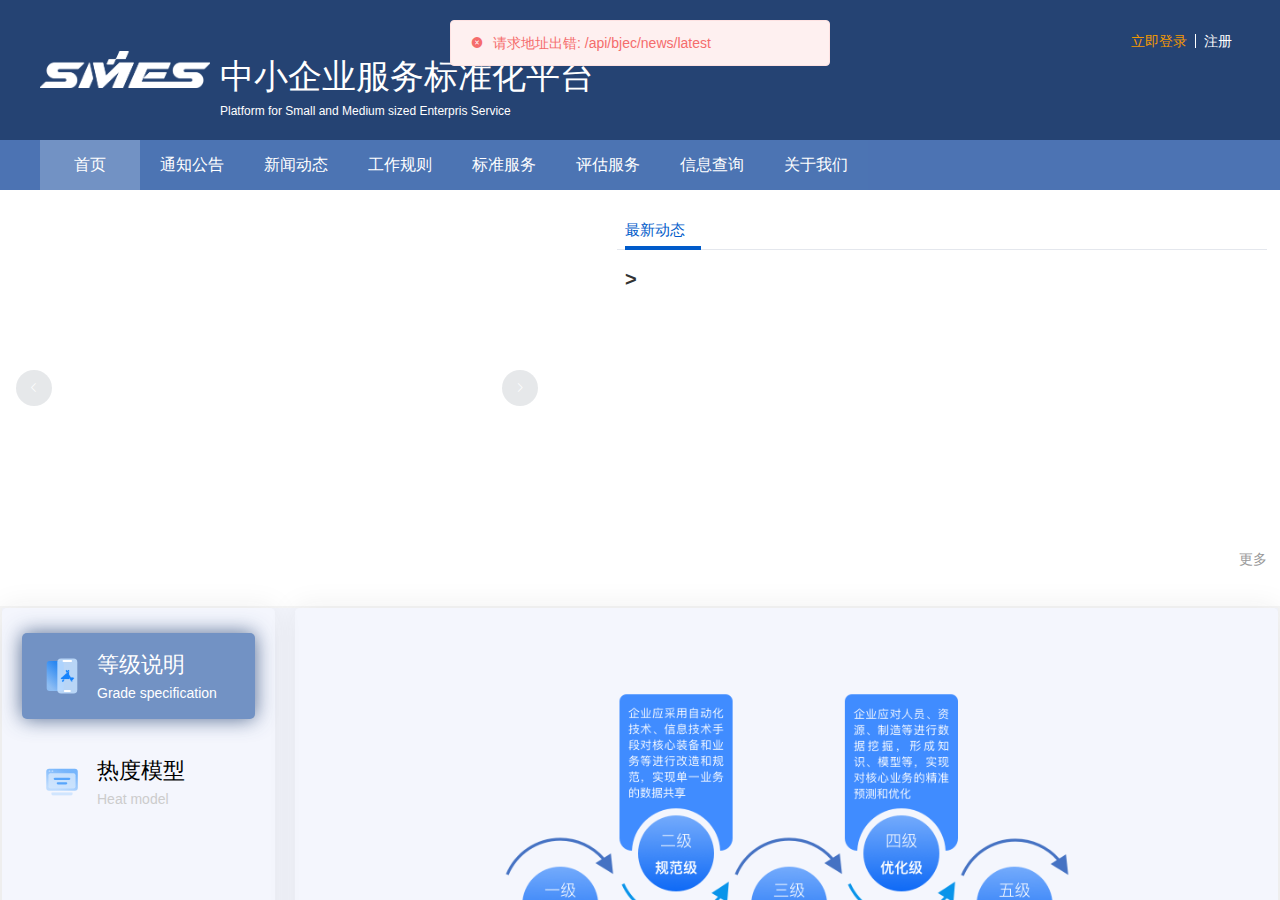
==== index.html @ 75a9cfdc "smes:静态页面 init" ====
<!doctype html><html lang=""><head><meta charset="utf-8"><meta http-equiv="X-UA-Compatible" content="IE=edge"><meta name="viewport" content="width=device-width,initial-scale=1,shrink-to-fit=no,minimum-scale=1,maximum-scale=1,user-scalable=no"><link rel="icon" href="SMES-logo.jpeg"><title>smes</title><script defer="defer" src="js/chunk-vendors.f074e88b.js"></script><script defer="defer" src="js/app.469e89da.js"></script><link href="css/app.1a4740ae.css" rel="stylesheet"></head><body><noscript><strong>We're sorry but smes doesn't work properly without JavaScript enabled. Please enable it to continue.</strong></noscript><div id="app"></div></body></html>
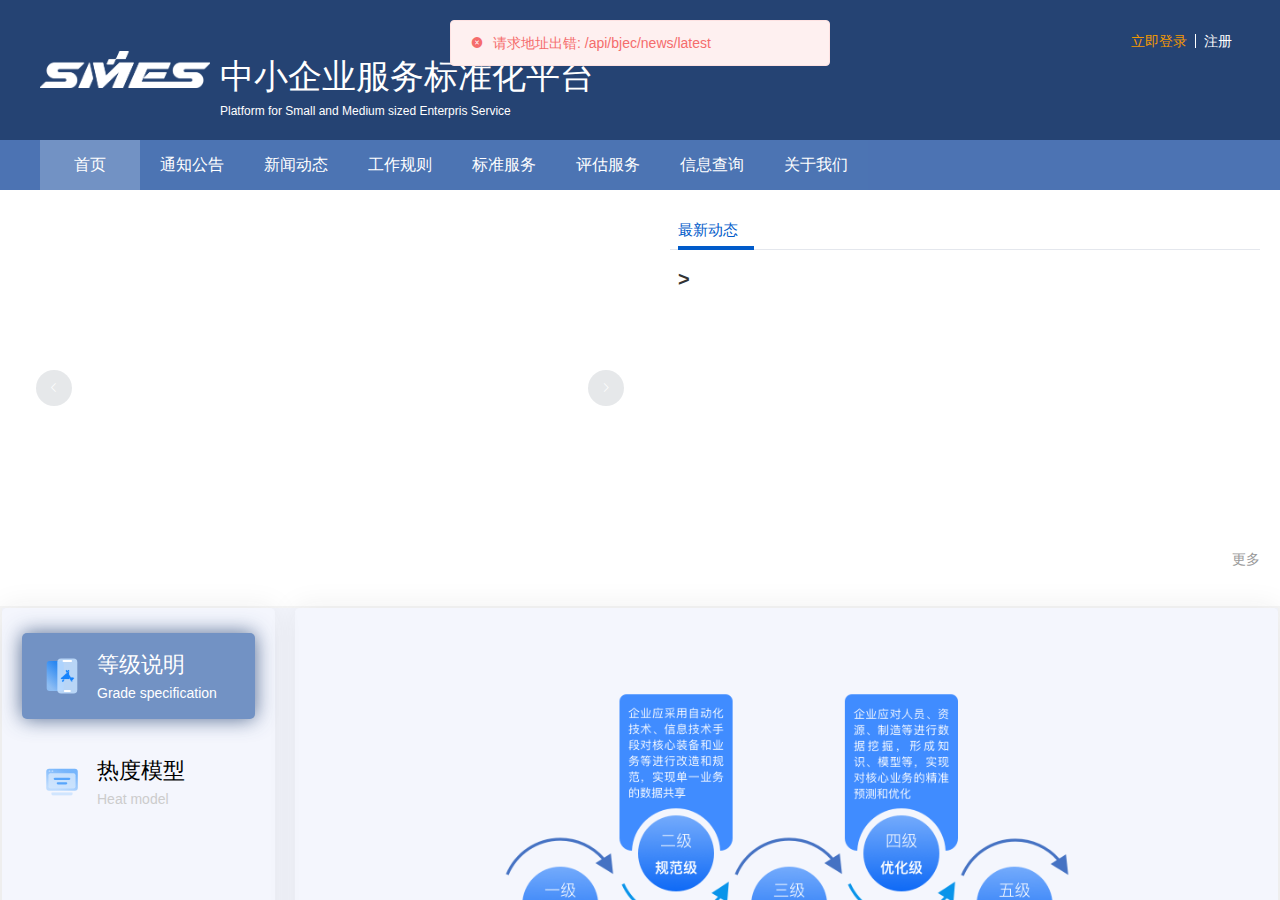
==== commit f3095b03: "smes:登录页嵌入处理" ====
--- a/index.html
+++ b/index.html
@@ -1 +1 @@
-<!doctype html><html lang=""><head><meta charset="utf-8"><meta http-equiv="X-UA-Compatible" content="IE=edge"><meta name="viewport" content="width=device-width,initial-scale=1,shrink-to-fit=no,minimum-scale=1,maximum-scale=1,user-scalable=no"><link rel="icon" href="SMES-logo.jpeg"><title>smes</title><script defer="defer" src="js/chunk-vendors.f074e88b.js"></script><script defer="defer" src="js/app.469e89da.js"></script><link href="css/app.1a4740ae.css" rel="stylesheet"></head><body><noscript><strong>We're sorry but smes doesn't work properly without JavaScript enabled. Please enable it to continue.</strong></noscript><div id="app"></div></body></html>+<!doctype html><html lang=""><head><meta charset="utf-8"><meta http-equiv="X-UA-Compatible" content="IE=edge"><meta name="viewport" content="width=device-width,initial-scale=1,shrink-to-fit=no,minimum-scale=1,maximum-scale=1,user-scalable=no"><link rel="icon" href="SMES-logo.jpeg"><title>smes</title><script defer="defer" src="js/chunk-vendors.f074e88b.js"></script><script defer="defer" src="js/app.1e8dda72.js"></script><link href="css/app.ecc857a7.css" rel="stylesheet"></head><body><noscript><strong>We're sorry but smes doesn't work properly without JavaScript enabled. Please enable it to continue.</strong></noscript><div id="app"></div></body></html>--- a/css/app.ecc857a7.css
+++ b/css/app.ecc857a7.css
@@ -0,0 +1,2 @@
+#app[data-v-963bb04a]{width:100%;height:100%;overflow-y:scroll;background-color:#fff}.index-module__globalFooter--1sWKo[data-v-75fd21dc]{background:#232323 url([data-uri]) repeat;height:142px;padding:0;color:hsla(0,0%,100%,.8);position:relative;z-index:10;margin-top:-142px;overflow:hidden}.index-module__globalFooter--1sWKo .index-module__logo--2Ciqa[data-v-75fd21dc]{text-align:center;padding:20px 0 10px;border-bottom:1px solid hsla(0,0%,100%,.2)}.index-module__globalFooter--1sWKo .index-module__logo--2Ciqa img[data-v-75fd21dc]{width:120px}.index-module__globalFooter--1sWKo .index-module__footerInner--2Llle[data-v-75fd21dc]{width:1200px;margin:0 auto;text-align:center;padding-top:6px}.index-module__globalFooter--1sWKo .index-module__footerInner--2Llle .index-module__item--Ph1XR[data-v-75fd21dc]{display:inline-block;vertical-align:middle;margin:0 10px;padding:10px 0}.index-module__globalFooter--1sWKo .index-module__footerInner--2Llle .index-module__mail--1_4Xx[data-v-75fd21dc]{margin-left:5px}.index-module__globalFooter--1sWKo .index-module__footerInner--2Llle .index-module__beian--28GYL[data-v-75fd21dc]{padding-left:24px;background:url(../img/gongan.ef881569.png) no-repeat 0 50%}.index-module__globalFooter--1sWKo .index-module__footerInner--2Llle .index-module__qr--2YQIX[data-v-75fd21dc]{width:36px}.index-module__globalFooter--1sWKo .index-module__footerInner--2Llle .index-module__qr--2YQIX img[data-v-75fd21dc]{width:100%}.index-module__globalFooter--1sWKo a[data-v-75fd21dc]{color:hsla(0,0%,100%,.8)}.index-module__globalFooter--1sWKo .index-module__link--_tQNr[data-v-75fd21dc]{margin:0 5px 0 0}.index-module__globalFooter--1sWKo .index-module__link--_tQNr[data-v-75fd21dc]:hover{color:#fff}.index-module__qrimg--2BJ2U[data-v-75fd21dc]{width:99px;height:99px}.index-module__wbImg--I1auC[data-v-75fd21dc],.index-module__wxImg--3jM3h[data-v-75fd21dc]{display:inline-block;vertical-align:middle;width:32px;height:32px;border-radius:50%;cursor:pointer;text-align:center;position:relative;transition:all .3s;margin:0 10px}.index-module__wbImg--I1auC img[data-v-75fd21dc],.index-module__wxImg--3jM3h img[data-v-75fd21dc]{position:absolute;left:50%;top:50%;transform:translate(-50%,-50%);width:24px}.index-module__wxImg--3jM3h[data-v-75fd21dc]{background-color:#1db15d}.index-module__wxImg--3jM3h[data-v-75fd21dc]:hover{background-color:#07873a}.index-module__wbImg--I1auC[data-v-75fd21dc]{background-color:#d74837}.index-module__wbImg--I1auC[data-v-75fd21dc]:hover{background-color:#ad221b}@keyframes index-module__rotate--3YPIs-006c66bf{0%{-webkit-transform:rotate(1turn) scaleX(1)}to{-webkit-transform:rotate(0deg) scaleX(1.1)}}@keyframes index-module__rotate-2--198-B-006c66bf{0%{-webkit-transform:rotate(1turn) scaleX(.9)}to{-webkit-transform:rotate(90deg) scaleX(1.1)}}@keyframes index-module__arrowTop--121g8-006c66bf{0%{transform:rotate(0deg);opacity:1}to{transform:rotate(0deg) translateY(-1rem);opacity:1}}@keyframes index-module__arrowBottom--1f3a6-006c66bf{0%{transform:rotate(180deg);opacity:1}to{transform:rotate(180deg) translateY(-1rem);opacity:1}}@keyframes index-module__arrowRight--3i6fF-006c66bf{0%{transform:rotate(90deg);opacity:0}to{transform:rotate(90deg) translateY(-2rem);opacity:1}}@keyframes index-module__arrowLeft--3s2-R-006c66bf{0%{transform:rotate(-90deg);opacity:0}to{transform:rotate(-90deg) translateY(-2rem);opacity:1}}.index-module__globalHeader--37AJi[data-v-006c66bf]{background-color:#254373}.index-module__bottom--2MA5B[data-v-006c66bf]{position:absolute;bottom:20px;right:0;height:30px;line-height:30px;width:100%;text-align:right;color:#fff}.index-module__header--gJ4mP[data-v-006c66bf]{box-sizing:border-box;background-color:#254373;background-repeat:no-repeat;background-position:100%;height:140px;width:1200px;margin:auto;position:relative;zoom:1}.index-module__header--gJ4mP[data-v-006c66bf]:after,.index-module__header--gJ4mP[data-v-006c66bf]:before{content:" ";display:table}.index-module__header--gJ4mP[data-v-006c66bf]:after{clear:both;visibility:hidden;font-size:0;height:0}.index-module__header--gJ4mP .index-module__logoArea--24hUW[data-v-006c66bf]{float:left;padding:51px 0 0 0}.index-module__header--gJ4mP .index-module__logoImg--3CVHF[data-v-006c66bf]{width:170px;float:left}.index-module__header--gJ4mP .index-module__logoImg--3CVHF img[data-v-006c66bf]{width:100%;margin-top:0}.index-module__header--gJ4mP .index-module__logoTxt--2oHuX[data-v-006c66bf]{float:left;margin-left:10px}.index-module__header--gJ4mP .index-module__en--oyxnk[data-v-006c66bf]{color:#fff}.index-module__header--gJ4mP .index-module__subPlatformWrapper--UaEmx[data-v-006c66bf]{margin-left:15px}.index-module__header--gJ4mP .index-module__subPlatformLogo--3R3WL[data-v-006c66bf]{font-size:16px;color:#f39800}.index-module__header--gJ4mP .index-module__subPlatformTxt--3Ayqr[data-v-006c66bf]{font-size:14px}.index-module__header--gJ4mP .index-module__cn--3HO_s[data-v-006c66bf]{color:#fff;font-size:34px}.index-module__right--kKtQ5[data-v-006c66bf]{float:right;margin-right:0}.index-module__userCenter--XkwPa[data-v-006c66bf]{float:left;margin:0}.index-module__userCenter--XkwPa .index-module__menus--2TRV7[data-v-006c66bf]{float:left;color:hsla(0,0%,100%,.9);margin-top:25px;font-size:14px}.index-module__userCenter--XkwPa .index-module__menus--2TRV7 .index-module__menuItem--1eWxp[data-v-006c66bf]{cursor:pointer;float:left;text-align:center;color:hsla(0,0%,100%,.9);margin:0 4px;line-height:30px}.index-module__userCenter--XkwPa .index-module__menus--2TRV7 .index-module__menuItem--1eWxp .index-module__icon--1zFA5[data-v-006c66bf]{color:#fff;font-size:16px;margin-top:5px;margin-right:2px}.index-module__userCenter--XkwPa .index-module__menus--2TRV7 .index-module__menuItem--1eWxp:last-child .index-module__icon--1zFA5[data-v-006c66bf],.index-module__userCenter--XkwPa .index-module__menus--2TRV7 .index-module__menuItem--1eWxp[data-v-006c66bf]:last-child{color:#f39800}.index-module__userCenter--XkwPa .index-module__menus--2TRV7 .index-module__name--abVEf[data-v-006c66bf]{line-height:30px;float:left;margin-right:10px;font-size:14px}.index-module__links--1qaAk[data-v-006c66bf]{float:left;margin:34px 0 0 10px}.index-module__links--1qaAk .index-module__login--1gGWs[data-v-006c66bf],.index-module__links--1qaAk .index-module__register--3PMpV[data-v-006c66bf]{color:#fff;float:left;text-align:center;line-height:30px;padding:0 8px;font-size:14px;transition:all .3s}.index-module__links--1qaAk .index-module__register--3PMpV[data-v-006c66bf]{color:#fff;font-size:14px;line-height:14px;border-left:1px solid #fff}.portal-19Kc0a[data-v-006c66bf]{color:#fff;font-size:14px;line-height:14px}.index-module__links--1qaAk .index-module__login--1gGWs[data-v-006c66bf]{color:#f39800;font-size:14px;line-height:14px}.index-module__headerSearch--GJZ_Q[data-v-006c66bf]{width:220px;margin-top:36px;float:left}.index-module__headerSearch--GJZ_Q .ant-input[data-v-006c66bf]{background-color:#0d0d0d;border:1px solid transparent;border-radius:12px;color:hsla(0,0%,100%,.8);padding-left:10px;box-shadow:0 0 10px 1px hsla(0,0%,100%,.2)}.index-module__headerSearch--GJZ_Q .ant-input-affix-wrapper .ant-input-suffix[data-v-006c66bf]{color:#959595}.index-module__platformTrigger--ZakS9[data-v-006c66bf]{float:left;color:#fff;margin:34px 26px 0 0;border:1px solid #005bca;width:138px;text-align:center;line-height:30px;font-size:14px;cursor:pointer;position:relative}.index-module__platformTrigger--ZakS9 .index-module__bg--2103k[data-v-006c66bf]{transition:all 2s;position:absolute;left:0;top:0;width:100%;height:100%;background-image:linear-gradient(90deg,#005bca,#60008e);opacity:.57}.index-module__platformTrigger--ZakS9 .index-module__wrap--1v4Qb[data-v-006c66bf]{position:relative;text-align:left;padding:0 10px;height:30px}.index-module__platformTrigger--ZakS9 .index-module__wrap--1v4Qb .index-module__name--abVEf[data-v-006c66bf]{max-width:6em;white-space:nowrap;text-overflow:ellipsis;overflow:hidden}.index-module__platformTrigger--ZakS9 .index-module__wrap--1v4Qb .anticon[data-v-006c66bf]{position:absolute;right:10px;top:50%;transform:translateY(-50%);font-size:16px!important}.index-module__platformTrigger--ZakS9:hover .index-module__bg--2103k[data-v-006c66bf]{opacity:1}.index-module__dropdown--3BHAA[data-v-006c66bf]{width:370px;max-height:400px;overflow-y:auto;color:#fff;padding:16px;background-color:#dae8fa}.index-module__dropdown--3BHAA .ant-menu[data-v-006c66bf]{background-color:transparent;border-right:0 none;zoom:1;margin:0 -5px}.index-module__dropdown--3BHAA .ant-menu[data-v-006c66bf]:after,.index-module__dropdown--3BHAA .ant-menu[data-v-006c66bf]:before{content:" ";display:table}.index-module__dropdown--3BHAA .ant-menu[data-v-006c66bf]:after{clear:both;visibility:hidden;font-size:0;height:0}.index-module__dropdown--3BHAA .ant-menu .ant-menu-item[data-v-006c66bf]{float:left;padding:0 15px;margin:5px;cursor:pointer;background:#2b75d0;border-radius:12px;height:26px;line-height:26px;color:#fff}.index-module__dropdown--3BHAA .ant-menu .ant-menu-item-selected[data-v-006c66bf]{background-color:#f18820!important}.header-menu-popup .el-menu--popup{margin:0 auto;padding:0}.header-menu-popup .el-menu--popup .el-menu-item{background-color:rgba(37,67,115,.898)!important;height:50px!important;line-height:50px!important}.header-menu-popup .el-menu--popup .el-menu-item:hover{background-color:#7292c4!important}.portal-IxPLNy[data-v-e1f1f2c4]{width:1200px;margin:auto;display:flex;justify-content:space-between;align-items:center}.portal-IxPLNy .portal-PCEaCr[data-v-e1f1f2c4]{display:none}.portal-IxPLNy .portal-CZ1ouW[data-v-e1f1f2c4]{height:50px;background-color:transparent}.portal-IxPLNy .portal-CZ1ouW ul[data-v-e1f1f2c4]{border-bottom:0 solid transparent}.portal-IxPLNy .portal-CZ1ouW .portal-ZVBkUj[data-v-e1f1f2c4]{line-height:50px!important;height:50px!important;font-size:16px;border-bottom:0 solid transparent}.portal-IxPLNy .portal-CZ1ouW .portal-ZVBkUj.is-active[data-v-e1f1f2c4],.portal-IxPLNy .portal-CZ1ouW .portal-ZVBkUj[data-v-e1f1f2c4]:hover{background-color:#7292c4!important}.portal-IxPLNy .portal-CZ1ouW .portal-ZVBkUj.is-active[data-v-e1f1f2c4] .el-submenu__title{background-color:#7292c4!important;border-bottom:0 solid transparent}.portal-IxPLNy .portal-CZ1ouW .portal-ZVBkUj[data-v-e1f1f2c4] .el-submenu__title{line-height:50px!important;height:50px!important;font-size:16px;border-bottom:0 solid transparent}.portal-IxPLNy .portal-CZ1ouW .portal-ZVBkUj[data-v-e1f1f2c4] .el-submenu__title .el-submenu__icon-arrow{display:none}.portal-IxPLNy .portal-CZ1ouW .portal-ZVBkUj[data-v-e1f1f2c4] .el-submenu__title:hover{background-color:#7292c4!important}.portal-IxPLNy[data-v-e1f1f2c4] .portal-1fbvOK{width:180px;transition:width .5s}.portal-IxPLNy[data-v-e1f1f2c4] .portal-1fbvOK input{background-color:#dce4f1;border:0;border-radius:15px;padding:0 15px;height:30px;line-height:30px;font-size:12px;transition:width .5s;float:right;caret-color:#333;color:#333}.portal-IxPLNy[data-v-e1f1f2c4] .portal-1fbvOK input:focus{width:330px}.portal-IxPLNy[data-v-e1f1f2c4] .portal-1fbvOK .el-input__icon{color:#004190;line-height:30px}.is-sticky.portal-IxPLNy[data-v-e1f1f2c4]{position:fixed;left:0;top:0;width:100%;background-color:rgba(37,67,115,.9);justify-content:space-around}.is-sticky .portal-1fbvOK[data-v-e1f1f2c4]{display:none}.is-sticky .portal-PCEaCr[data-v-e1f1f2c4]{display:flex;flex-direction:row;align-items:center}.is-sticky .portal-PCEaCr img[data-v-e1f1f2c4]{height:25px}.is-sticky .portal-PCEaCr p[data-v-e1f1f2c4]{margin-left:18px;color:#fff;font-size:18px;white-space:nowrap}@keyframes rotate-55e76c7f{0%{-webkit-transform:rotate(1turn) scaleX(1)}to{-webkit-transform:rotate(0deg) scaleX(1.1)}}@keyframes rotate-2-55e76c7f{0%{-webkit-transform:rotate(1turn) scaleX(.9)}to{-webkit-transform:rotate(90deg) scaleX(1.1)}}@keyframes arrowTop-55e76c7f{0%{transform:rotate(0deg);opacity:1}to{transform:rotate(0deg) translateY(-1rem);opacity:1}}@keyframes arrowBottom-55e76c7f{0%{transform:rotate(180deg);opacity:1}to{transform:rotate(180deg) translateY(-1rem);opacity:1}}@keyframes arrowRight-55e76c7f{0%{transform:rotate(90deg);opacity:0}to{transform:rotate(90deg) translateY(-2rem);opacity:1}}@keyframes arrowLeft-55e76c7f{0%{transform:rotate(-90deg);opacity:0}to{transform:rotate(-90deg) translateY(-2rem);opacity:1}}.basic-page .basic-content[data-v-55e76c7f]{min-height:80vh;padding:0 0 142px}.basic-page .basic-content .portal-ecbswv[data-v-55e76c7f]{font-size:14px;color:#666;line-height:50px;max-width:1200px;min-width:1000px;margin:0 auto}.basic-header[data-v-55e76c7f]{background-color:#4c73b3;position:relative;z-index:999;width:100%;left:0;top:0;height:190px}.portal-KwGZbq[data-v-5d63be0b]{padding:20px;max-width:1400px;width:100%;margin:auto;display:flex;justify-content:space-between}.portal-KwGZbq .portal-cK0cDm .portal-Z1PvF7>img[data-v-5d63be0b]{max-width:100%}.portal-KwGZbq .portal-cK0cDm .portal-Z1PvF7 .portal-SwT5fP[data-v-5d63be0b]{position:absolute;bottom:0;line-height:59px;background-color:rgba(0,0,0,.6);width:100%;color:#fff;font-size:16px;padding:0 8px}.portal-KwGZbq .portal-cK0cDm .portal-Z1PvF7 .portal-SwT5fP span[data-v-5d63be0b]{width:290px;display:block;overflow:hidden;text-overflow:ellipsis;white-space:nowrap}.portal-KwGZbq .portal-cK0cDm .portal-Z1PvF7 .portal-rYJHRj[data-v-5d63be0b]{position:absolute;width:100%;height:100%;top:0;left:0;background:rgba(0,0,0,.4);display:flex;justify-content:center;align-items:center;font-size:60px;color:#e6e6e6}.portal-KwGZbq .portal-cK0cDm[data-v-5d63be0b] .el-carousel__indicators{bottom:14px;right:8px;text-align:right;transform:unset}.portal-KwGZbq .portal-cK0cDm[data-v-5d63be0b] .el-carousel__indicators .is-active button{border:1px solid transparent;background-color:#fff}.portal-KwGZbq .portal-cK0cDm[data-v-5d63be0b] .el-carousel__indicators button{width:6px;height:6px;border-radius:50%;border:1px solid #fff;background-color:transparent;padding:0}.portal-KwGZbq .portal-VZ1rQl[data-v-5d63be0b]{margin:0 auto;padding-left:30px;max-width:750px;width:100%}.portal-KwGZbq .portal-VZ1rQl[data-v-5d63be0b] .el-tabs__header .el-tabs__nav-wrap:after{height:1px}.portal-KwGZbq .portal-VZ1rQl[data-v-5d63be0b] .el-tabs__header .el-tabs__active-bar{background-color:#005bca;height:4px}.portal-KwGZbq .portal-VZ1rQl[data-v-5d63be0b] .el-tabs__header .el-tabs__item{font-size:15px;padding:0 8px}.portal-KwGZbq .portal-VZ1rQl[data-v-5d63be0b] .el-tabs__header .el-tabs__item.is-active{color:#005bca}.portal-KwGZbq .portal-VZ1rQl .portal-wGyIZ7[data-v-5d63be0b]{margin-bottom:5px;padding-left:8px}.portal-KwGZbq .portal-VZ1rQl .portal-wGyIZ7 h3[data-v-5d63be0b]{color:#333;font-size:20px;font-weight:700;white-space:nowrap;overflow:hidden;text-overflow:ellipsis;max-width:100%}.portal-KwGZbq .portal-VZ1rQl .portal-wGyIZ7 h3 a[data-v-5d63be0b]{color:#333;transition:all .3s}.portal-KwGZbq .portal-VZ1rQl .portal-wGyIZ7 h3 a[data-v-5d63be0b]:hover{text-decoration:none}.portal-KwGZbq .portal-VZ1rQl .portal-p32FO2[data-v-5d63be0b]{padding-left:8px}.portal-KwGZbq .portal-VZ1rQl .portal-p32FO2 li[data-v-5d63be0b]{line-height:46px;font-size:18px;transition:all .3s;position:relative}.portal-KwGZbq .portal-VZ1rQl .portal-p32FO2 li[data-v-5d63be0b]:hover{background-color:#c8d4e8}.portal-KwGZbq .portal-VZ1rQl .portal-p32FO2 li[data-v-5d63be0b]:before{content:"";position:absolute;left:10px;top:50%;width:4px;height:4px;background-color:#151b34;margin-top:-3px}.portal-KwGZbq .portal-VZ1rQl .portal-p32FO2 li a[data-v-5d63be0b]{display:flex;padding:0 10px 0 24px;color:#666;justify-content:space-between}.portal-KwGZbq .portal-VZ1rQl .portal-p32FO2 li a .portal-HZ8HSi[data-v-5d63be0b]{overflow:hidden;text-overflow:ellipsis;white-space:nowrap;color:#47494e;width:82%}.portal-KwGZbq .portal-VZ1rQl .portal-p32FO2 li a .portal-GQpNHn[data-v-5d63be0b]{font-size:12px;color:#999}.portal-KwGZbq .portal-1IlAMg[data-v-5d63be0b]{font-size:14px;color:#999;position:absolute;right:0;bottom:0;z-index:99;line-height:14px}.portal-KwGZbq .portal-1IlAMg a[data-v-5d63be0b]{color:#999;font-size:14px}.portal-KwGZbq .portal-1IlAMg a[data-v-5d63be0b]:hover{color:#999}[class*=" el-icon-"][data-v-3e02b83f],[class^=el-icon-][data-v-3e02b83f]{font-family:element-icons!important;speak:none;font-style:normal;font-weight:400;font-variant:normal;text-transform:none;line-height:1;vertical-align:baseline;display:inline-block;-webkit-font-smoothing:antialiased;-moz-osx-font-smoothing:grayscale}.el-icon-ice-cream-round[data-v-3e02b83f]:before{content:""}.el-icon-ice-cream-square[data-v-3e02b83f]:before{content:""}.el-icon-lollipop[data-v-3e02b83f]:before{content:""}.el-icon-potato-strips[data-v-3e02b83f]:before{content:""}.el-icon-milk-tea[data-v-3e02b83f]:before{content:""}.el-icon-ice-drink[data-v-3e02b83f]:before{content:""}.el-icon-ice-tea[data-v-3e02b83f]:before{content:""}.el-icon-coffee[data-v-3e02b83f]:before{content:""}.el-icon-orange[data-v-3e02b83f]:before{content:""}.el-icon-pear[data-v-3e02b83f]:before{content:""}.el-icon-apple[data-v-3e02b83f]:before{content:""}.el-icon-cherry[data-v-3e02b83f]:before{content:""}.el-icon-watermelon[data-v-3e02b83f]:before{content:""}.el-icon-grape[data-v-3e02b83f]:before{content:""}.el-icon-refrigerator[data-v-3e02b83f]:before{content:""}.el-icon-goblet-square-full[data-v-3e02b83f]:before{content:""}.el-icon-goblet-square[data-v-3e02b83f]:before{content:""}.el-icon-goblet-full[data-v-3e02b83f]:before{content:""}.el-icon-goblet[data-v-3e02b83f]:before{content:""}.el-icon-cold-drink[data-v-3e02b83f]:before{content:""}.el-icon-coffee-cup[data-v-3e02b83f]:before{content:""}.el-icon-water-cup[data-v-3e02b83f]:before{content:""}.el-icon-hot-water[data-v-3e02b83f]:before{content:""}.el-icon-ice-cream[data-v-3e02b83f]:before{content:""}.el-icon-dessert[data-v-3e02b83f]:before{content:""}.el-icon-sugar[data-v-3e02b83f]:before{content:""}.el-icon-tableware[data-v-3e02b83f]:before{content:""}.el-icon-burger[data-v-3e02b83f]:before{content:""}.el-icon-knife-fork[data-v-3e02b83f]:before{content:""}.el-icon-fork-spoon[data-v-3e02b83f]:before{content:""}.el-icon-chicken[data-v-3e02b83f]:before{content:""}.el-icon-food[data-v-3e02b83f]:before{content:""}.el-icon-dish-1[data-v-3e02b83f]:before{content:""}.el-icon-dish[data-v-3e02b83f]:before{content:""}.el-icon-moon-night[data-v-3e02b83f]:before{content:""}.el-icon-moon[data-v-3e02b83f]:before{content:""}.el-icon-cloudy-and-sunny[data-v-3e02b83f]:before{content:""}.el-icon-partly-cloudy[data-v-3e02b83f]:before{content:""}.el-icon-cloudy[data-v-3e02b83f]:before{content:""}.el-icon-sunny[data-v-3e02b83f]:before{content:""}.el-icon-sunset[data-v-3e02b83f]:before{content:""}.el-icon-sunrise-1[data-v-3e02b83f]:before{content:""}.el-icon-sunrise[data-v-3e02b83f]:before{content:""}.el-icon-heavy-rain[data-v-3e02b83f]:before{content:""}.el-icon-lightning[data-v-3e02b83f]:before{content:""}.el-icon-light-rain[data-v-3e02b83f]:before{content:""}.el-icon-wind-power[data-v-3e02b83f]:before{content:""}.el-icon-baseball[data-v-3e02b83f]:before{content:""}.el-icon-soccer[data-v-3e02b83f]:before{content:""}.el-icon-football[data-v-3e02b83f]:before{content:""}.el-icon-basketball[data-v-3e02b83f]:before{content:""}.el-icon-ship[data-v-3e02b83f]:before{content:""}.el-icon-truck[data-v-3e02b83f]:before{content:""}.el-icon-bicycle[data-v-3e02b83f]:before{content:""}.el-icon-mobile-phone[data-v-3e02b83f]:before{content:""}.el-icon-service[data-v-3e02b83f]:before{content:""}.el-icon-key[data-v-3e02b83f]:before{content:""}.el-icon-unlock[data-v-3e02b83f]:before{content:""}.el-icon-lock[data-v-3e02b83f]:before{content:""}.el-icon-watch[data-v-3e02b83f]:before{content:""}.el-icon-watch-1[data-v-3e02b83f]:before{content:""}.el-icon-timer[data-v-3e02b83f]:before{content:""}.el-icon-alarm-clock[data-v-3e02b83f]:before{content:""}.el-icon-map-location[data-v-3e02b83f]:before{content:""}.el-icon-delete-location[data-v-3e02b83f]:before{content:""}.el-icon-add-location[data-v-3e02b83f]:before{content:""}.el-icon-location-information[data-v-3e02b83f]:before{content:""}.el-icon-location-outline[data-v-3e02b83f]:before{content:""}.el-icon-location[data-v-3e02b83f]:before{content:""}.el-icon-place[data-v-3e02b83f]:before{content:""}.el-icon-discover[data-v-3e02b83f]:before{content:""}.el-icon-first-aid-kit[data-v-3e02b83f]:before{content:""}.el-icon-trophy-1[data-v-3e02b83f]:before{content:""}.el-icon-trophy[data-v-3e02b83f]:before{content:""}.el-icon-medal[data-v-3e02b83f]:before{content:""}.el-icon-medal-1[data-v-3e02b83f]:before{content:""}.el-icon-stopwatch[data-v-3e02b83f]:before{content:""}.el-icon-mic[data-v-3e02b83f]:before{content:""}.el-icon-copy-document[data-v-3e02b83f]:before{content:""}.el-icon-full-screen[data-v-3e02b83f]:before{content:""}.el-icon-switch-button[data-v-3e02b83f]:before{content:""}.el-icon-aim[data-v-3e02b83f]:before{content:""}.el-icon-crop[data-v-3e02b83f]:before{content:""}.el-icon-odometer[data-v-3e02b83f]:before{content:""}.el-icon-time[data-v-3e02b83f]:before{content:""}.el-icon-bangzhu[data-v-3e02b83f]:before{content:""}.el-icon-close-notification[data-v-3e02b83f]:before{content:""}.el-icon-microphone[data-v-3e02b83f]:before{content:""}.el-icon-turn-off-microphone[data-v-3e02b83f]:before{content:""}.el-icon-position[data-v-3e02b83f]:before{content:""}.el-icon-postcard[data-v-3e02b83f]:before{content:""}.el-icon-message[data-v-3e02b83f]:before{content:""}.el-icon-chat-line-square[data-v-3e02b83f]:before{content:""}.el-icon-chat-dot-square[data-v-3e02b83f]:before{content:""}.el-icon-chat-dot-round[data-v-3e02b83f]:before{content:""}.el-icon-chat-square[data-v-3e02b83f]:before{content:""}.el-icon-chat-line-round[data-v-3e02b83f]:before{content:""}.el-icon-chat-round[data-v-3e02b83f]:before{content:""}.el-icon-set-up[data-v-3e02b83f]:before{content:""}.el-icon-turn-off[data-v-3e02b83f]:before{content:""}.el-icon-open[data-v-3e02b83f]:before{content:""}.el-icon-connection[data-v-3e02b83f]:before{content:""}.el-icon-link[data-v-3e02b83f]:before{content:""}.el-icon-cpu[data-v-3e02b83f]:before{content:""}.el-icon-thumb[data-v-3e02b83f]:before{content:""}.el-icon-female[data-v-3e02b83f]:before{content:""}.el-icon-male[data-v-3e02b83f]:before{content:""}.el-icon-guide[data-v-3e02b83f]:before{content:""}.el-icon-news[data-v-3e02b83f]:before{content:""}.el-icon-price-tag[data-v-3e02b83f]:before{content:""}.el-icon-discount[data-v-3e02b83f]:before{content:""}.el-icon-wallet[data-v-3e02b83f]:before{content:""}.el-icon-coin[data-v-3e02b83f]:before{content:""}.el-icon-money[data-v-3e02b83f]:before{content:""}.el-icon-bank-card[data-v-3e02b83f]:before{content:""}.el-icon-box[data-v-3e02b83f]:before{content:""}.el-icon-present[data-v-3e02b83f]:before{content:""}.el-icon-sell[data-v-3e02b83f]:before{content:""}.el-icon-sold-out[data-v-3e02b83f]:before{content:""}.el-icon-shopping-bag-2[data-v-3e02b83f]:before{content:""}.el-icon-shopping-bag-1[data-v-3e02b83f]:before{content:""}.el-icon-shopping-cart-2[data-v-3e02b83f]:before{content:""}.el-icon-shopping-cart-1[data-v-3e02b83f]:before{content:""}.el-icon-shopping-cart-full[data-v-3e02b83f]:before{content:""}.el-icon-smoking[data-v-3e02b83f]:before{content:""}.el-icon-no-smoking[data-v-3e02b83f]:before{content:""}.el-icon-house[data-v-3e02b83f]:before{content:""}.el-icon-table-lamp[data-v-3e02b83f]:before{content:""}.el-icon-school[data-v-3e02b83f]:before{content:""}.el-icon-office-building[data-v-3e02b83f]:before{content:""}.el-icon-toilet-paper[data-v-3e02b83f]:before{content:""}.el-icon-notebook-2[data-v-3e02b83f]:before{content:""}.el-icon-notebook-1[data-v-3e02b83f]:before{content:""}.el-icon-files[data-v-3e02b83f]:before{content:""}.el-icon-collection[data-v-3e02b83f]:before{content:""}.el-icon-receiving[data-v-3e02b83f]:before{content:""}.el-icon-suitcase-1[data-v-3e02b83f]:before{content:""}.el-icon-suitcase[data-v-3e02b83f]:before{content:""}.el-icon-film[data-v-3e02b83f]:before{content:""}.el-icon-collection-tag[data-v-3e02b83f]:before{content:""}.el-icon-data-analysis[data-v-3e02b83f]:before{content:""}.el-icon-pie-chart[data-v-3e02b83f]:before{content:""}.el-icon-data-board[data-v-3e02b83f]:before{content:""}.el-icon-data-line[data-v-3e02b83f]:before{content:""}.el-icon-reading[data-v-3e02b83f]:before{content:""}.el-icon-magic-stick[data-v-3e02b83f]:before{content:""}.el-icon-coordinate[data-v-3e02b83f]:before{content:""}.el-icon-mouse[data-v-3e02b83f]:before{content:""}.el-icon-brush[data-v-3e02b83f]:before{content:""}.el-icon-headset[data-v-3e02b83f]:before{content:""}.el-icon-umbrella[data-v-3e02b83f]:before{content:""}.el-icon-scissors[data-v-3e02b83f]:before{content:""}.el-icon-mobile[data-v-3e02b83f]:before{content:""}.el-icon-attract[data-v-3e02b83f]:before{content:""}.el-icon-monitor[data-v-3e02b83f]:before{content:""}.el-icon-search[data-v-3e02b83f]:before{content:""}.el-icon-takeaway-box[data-v-3e02b83f]:before{content:""}.el-icon-paperclip[data-v-3e02b83f]:before{content:""}.el-icon-printer[data-v-3e02b83f]:before{content:""}.el-icon-document-add[data-v-3e02b83f]:before{content:""}.el-icon-document[data-v-3e02b83f]:before{content:""}.el-icon-document-checked[data-v-3e02b83f]:before{content:""}.el-icon-document-copy[data-v-3e02b83f]:before{content:""}.el-icon-document-delete[data-v-3e02b83f]:before{content:""}.el-icon-document-remove[data-v-3e02b83f]:before{content:""}.el-icon-tickets[data-v-3e02b83f]:before{content:""}.el-icon-folder-checked[data-v-3e02b83f]:before{content:""}.el-icon-folder-delete[data-v-3e02b83f]:before{content:""}.el-icon-folder-remove[data-v-3e02b83f]:before{content:""}.el-icon-folder-add[data-v-3e02b83f]:before{content:""}.el-icon-folder-opened[data-v-3e02b83f]:before{content:""}.el-icon-folder[data-v-3e02b83f]:before{content:""}.el-icon-edit-outline[data-v-3e02b83f]:before{content:""}.el-icon-edit[data-v-3e02b83f]:before{content:""}.el-icon-date[data-v-3e02b83f]:before{content:""}.el-icon-c-scale-to-original[data-v-3e02b83f]:before{content:""}.el-icon-view[data-v-3e02b83f]:before{content:""}.el-icon-loading[data-v-3e02b83f]:before{content:""}.el-icon-rank[data-v-3e02b83f]:before{content:""}.el-icon-sort-down[data-v-3e02b83f]:before{content:""}.el-icon-sort-up[data-v-3e02b83f]:before{content:""}.el-icon-sort[data-v-3e02b83f]:before{content:""}.el-icon-finished[data-v-3e02b83f]:before{content:""}.el-icon-refresh-left[data-v-3e02b83f]:before{content:""}.el-icon-refresh-right[data-v-3e02b83f]:before{content:""}.el-icon-refresh[data-v-3e02b83f]:before{content:""}.el-icon-video-play[data-v-3e02b83f]:before{content:""}.el-icon-video-pause[data-v-3e02b83f]:before{content:""}.el-icon-d-arrow-right[data-v-3e02b83f]:before{content:""}.el-icon-d-arrow-left[data-v-3e02b83f]:before{content:""}.el-icon-arrow-up[data-v-3e02b83f]:before{content:""}.el-icon-arrow-down[data-v-3e02b83f]:before{content:""}.el-icon-arrow-right[data-v-3e02b83f]:before{content:""}.el-icon-arrow-left[data-v-3e02b83f]:before{content:""}.el-icon-top-right[data-v-3e02b83f]:before{content:""}.el-icon-top-left[data-v-3e02b83f]:before{content:""}.el-icon-top[data-v-3e02b83f]:before{content:""}.el-icon-bottom[data-v-3e02b83f]:before{content:""}.el-icon-right[data-v-3e02b83f]:before{content:""}.el-icon-back[data-v-3e02b83f]:before{content:""}.el-icon-bottom-right[data-v-3e02b83f]:before{content:""}.el-icon-bottom-left[data-v-3e02b83f]:before{content:""}.el-icon-caret-top[data-v-3e02b83f]:before{content:""}.el-icon-caret-bottom[data-v-3e02b83f]:before{content:""}.el-icon-caret-right[data-v-3e02b83f]:before{content:""}.el-icon-caret-left[data-v-3e02b83f]:before{content:""}.el-icon-d-caret[data-v-3e02b83f]:before{content:""}.el-icon-share[data-v-3e02b83f]:before{content:""}.el-icon-menu[data-v-3e02b83f]:before{content:""}.el-icon-s-grid[data-v-3e02b83f]:before{content:""}.el-icon-s-check[data-v-3e02b83f]:before{content:""}.el-icon-s-data[data-v-3e02b83f]:before{content:""}.el-icon-s-opportunity[data-v-3e02b83f]:before{content:""}.el-icon-s-custom[data-v-3e02b83f]:before{content:""}.el-icon-s-claim[data-v-3e02b83f]:before{content:""}.el-icon-s-finance[data-v-3e02b83f]:before{content:""}.el-icon-s-comment[data-v-3e02b83f]:before{content:""}.el-icon-s-flag[data-v-3e02b83f]:before{content:""}.el-icon-s-marketing[data-v-3e02b83f]:before{content:""}.el-icon-s-shop[data-v-3e02b83f]:before{content:""}.el-icon-s-open[data-v-3e02b83f]:before{content:""}.el-icon-s-management[data-v-3e02b83f]:before{content:""}.el-icon-s-ticket[data-v-3e02b83f]:before{content:""}.el-icon-s-release[data-v-3e02b83f]:before{content:""}.el-icon-s-home[data-v-3e02b83f]:before{content:""}.el-icon-s-promotion[data-v-3e02b83f]:before{content:""}.el-icon-s-operation[data-v-3e02b83f]:before{content:""}.el-icon-s-unfold[data-v-3e02b83f]:before{content:""}.el-icon-s-fold[data-v-3e02b83f]:before{content:""}.el-icon-s-platform[data-v-3e02b83f]:before{content:""}.el-icon-s-order[data-v-3e02b83f]:before{content:""}.el-icon-s-cooperation[data-v-3e02b83f]:before{content:""}.el-icon-bell[data-v-3e02b83f]:before{content:""}.el-icon-message-solid[data-v-3e02b83f]:before{content:""}.el-icon-video-camera[data-v-3e02b83f]:before{content:""}.el-icon-video-camera-solid[data-v-3e02b83f]:before{content:""}.el-icon-camera[data-v-3e02b83f]:before{content:""}.el-icon-camera-solid[data-v-3e02b83f]:before{content:""}.el-icon-download[data-v-3e02b83f]:before{content:""}.el-icon-upload2[data-v-3e02b83f]:before{content:""}.el-icon-upload[data-v-3e02b83f]:before{content:""}.el-icon-picture-outline-round[data-v-3e02b83f]:before{content:""}.el-icon-picture-outline[data-v-3e02b83f]:before{content:""}.el-icon-picture[data-v-3e02b83f]:before{content:""}.el-icon-close[data-v-3e02b83f]:before{content:""}.el-icon-check[data-v-3e02b83f]:before{content:""}.el-icon-plus[data-v-3e02b83f]:before{content:""}.el-icon-minus[data-v-3e02b83f]:before{content:""}.el-icon-help[data-v-3e02b83f]:before{content:""}.el-icon-s-help[data-v-3e02b83f]:before{content:""}.el-icon-circle-close[data-v-3e02b83f]:before{content:""}.el-icon-circle-check[data-v-3e02b83f]:before{content:""}.el-icon-circle-plus-outline[data-v-3e02b83f]:before{content:""}.el-icon-remove-outline[data-v-3e02b83f]:before{content:""}.el-icon-zoom-out[data-v-3e02b83f]:before{content:""}.el-icon-zoom-in[data-v-3e02b83f]:before{content:""}.el-icon-error[data-v-3e02b83f]:before{content:""}.el-icon-success[data-v-3e02b83f]:before{content:""}.el-icon-circle-plus[data-v-3e02b83f]:before{content:""}.el-icon-remove[data-v-3e02b83f]:before{content:""}.el-icon-info[data-v-3e02b83f]:before{content:""}.el-icon-question[data-v-3e02b83f]:before{content:""}.el-icon-warning-outline[data-v-3e02b83f]:before{content:""}.el-icon-warning[data-v-3e02b83f]:before{content:""}.el-icon-goods[data-v-3e02b83f]:before{content:""}.el-icon-s-goods[data-v-3e02b83f]:before{content:""}.el-icon-star-off[data-v-3e02b83f]:before{content:""}.el-icon-star-on[data-v-3e02b83f]:before{content:""}.el-icon-more-outline[data-v-3e02b83f]:before{content:""}.el-icon-more[data-v-3e02b83f]:before{content:""}.el-icon-phone-outline[data-v-3e02b83f]:before{content:""}.el-icon-phone[data-v-3e02b83f]:before{content:""}.el-icon-user[data-v-3e02b83f]:before{content:""}.el-icon-user-solid[data-v-3e02b83f]:before{content:""}.el-icon-setting[data-v-3e02b83f]:before{content:""}.el-icon-s-tools[data-v-3e02b83f]:before{content:""}.el-icon-delete[data-v-3e02b83f]:before{content:""}.el-icon-delete-solid[data-v-3e02b83f]:before{content:""}.el-icon-eleme[data-v-3e02b83f]:before{content:""}.el-icon-platform-eleme[data-v-3e02b83f]:before{content:""}.el-icon-loading[data-v-3e02b83f]{animation:rotating-3e02b83f 2s linear infinite}.el-icon--right[data-v-3e02b83f]{margin-left:5px}.el-icon--left[data-v-3e02b83f]{margin-right:5px}@keyframes rotating-3e02b83f{0%{transform:rotate(0deg)}to{transform:rotate(1turn)}}.el-pagination[data-v-3e02b83f]{white-space:nowrap;padding:2px 5px;color:#303133;font-weight:700}.el-pagination[data-v-3e02b83f]:after,.el-pagination[data-v-3e02b83f]:before{display:table;content:""}.el-pagination[data-v-3e02b83f]:after{clear:both}.el-pagination button[data-v-3e02b83f],.el-pagination span[data-v-3e02b83f]:not([class*=suffix]){display:inline-block;font-size:13px;min-width:35.5px;height:28px;line-height:28px;vertical-align:top;box-sizing:border-box}.el-pagination .el-input__inner[data-v-3e02b83f]{text-align:center;-moz-appearance:textfield;line-height:normal}.el-pagination .el-input__suffix[data-v-3e02b83f]{right:0;transform:scale(.8)}.el-pagination .el-select .el-input[data-v-3e02b83f]{width:100px;margin:0 5px}.el-pagination .el-select .el-input .el-input__inner[data-v-3e02b83f]{padding-right:25px;border-radius:3px}.el-pagination button[data-v-3e02b83f]{border:none;padding:0 6px;background:transparent}.el-pagination button[data-v-3e02b83f]:focus{outline:none}.el-pagination button[data-v-3e02b83f]:hover{color:#005bca}.el-pagination button[data-v-3e02b83f]:disabled{color:#c0c4cc;background-color:#fff;cursor:not-allowed}.el-pagination .btn-next[data-v-3e02b83f],.el-pagination .btn-prev[data-v-3e02b83f]{background:50% no-repeat;background-size:16px;background-color:#fff;cursor:pointer;margin:0;color:#303133}.el-pagination .btn-next .el-icon[data-v-3e02b83f],.el-pagination .btn-prev .el-icon[data-v-3e02b83f]{display:block;font-size:12px;font-weight:700}.el-pagination .btn-prev[data-v-3e02b83f]{padding-right:12px}.el-pagination .btn-next[data-v-3e02b83f]{padding-left:12px}.el-pagination .el-pager li.disabled[data-v-3e02b83f]{color:#c0c4cc;cursor:not-allowed}.el-pagination--small .btn-next[data-v-3e02b83f],.el-pagination--small .btn-prev[data-v-3e02b83f],.el-pagination--small .el-pager li.btn-quicknext[data-v-3e02b83f],.el-pagination--small .el-pager li.btn-quickprev[data-v-3e02b83f],.el-pagination--small .el-pager li[data-v-3e02b83f],.el-pagination--small .el-pager li[data-v-3e02b83f]:last-child{border-color:transparent;font-size:12px;line-height:22px;height:22px;min-width:22px}.el-pagination--small .arrow.disabled[data-v-3e02b83f]{visibility:hidden}.el-pagination--small .more[data-v-3e02b83f]:before,.el-pagination--small li.more[data-v-3e02b83f]:before{line-height:24px}.el-pagination--small button[data-v-3e02b83f],.el-pagination--small span[data-v-3e02b83f]:not([class*=suffix]){height:22px;line-height:22px}.el-pagination--small .el-pagination__editor.el-input .el-input__inner[data-v-3e02b83f],.el-pagination--small .el-pagination__editor[data-v-3e02b83f]{height:22px}.el-pagination__sizes[data-v-3e02b83f]{margin:0 10px 0 0;font-weight:400;color:#606266}.el-pagination__sizes .el-input .el-input__inner[data-v-3e02b83f]{font-size:13px;padding-left:8px}.el-pagination__sizes .el-input .el-input__inner[data-v-3e02b83f]:hover{border-color:#005bca}.el-pagination__total[data-v-3e02b83f]{margin-right:10px;font-weight:400;color:#606266}.el-pagination__jump[data-v-3e02b83f]{margin-left:24px;font-weight:400;color:#606266}.el-pagination__jump .el-input__inner[data-v-3e02b83f]{padding:0 3px}.el-pagination__rightwrapper[data-v-3e02b83f]{float:right}.el-pagination__editor[data-v-3e02b83f]{line-height:18px;padding:0 2px;height:28px;text-align:center;margin:0 2px;box-sizing:border-box;border-radius:3px}.el-pagination__editor.el-input[data-v-3e02b83f]{width:50px}.el-pagination__editor.el-input .el-input__inner[data-v-3e02b83f]{height:28px}.el-pagination__editor .el-input__inner[data-v-3e02b83f]::-webkit-inner-spin-button,.el-pagination__editor .el-input__inner[data-v-3e02b83f]::-webkit-outer-spin-button{-webkit-appearance:none;margin:0}.el-pagination.is-background .btn-next[data-v-3e02b83f],.el-pagination.is-background .btn-prev[data-v-3e02b83f],.el-pagination.is-background .el-pager li[data-v-3e02b83f]{margin:0 5px;background-color:#f4f4f5;color:#606266;min-width:30px;border-radius:2px}.el-pagination.is-background .btn-next.disabled[data-v-3e02b83f],.el-pagination.is-background .btn-prev.disabled[data-v-3e02b83f],.el-pagination.is-background .el-pager li.disabled[data-v-3e02b83f]{color:#c0c4cc}.el-pagination.is-background .btn-next[data-v-3e02b83f],.el-pagination.is-background .btn-prev[data-v-3e02b83f]{padding:0}.el-pagination.is-background .btn-next[data-v-3e02b83f]:disabled,.el-pagination.is-background .btn-prev[data-v-3e02b83f]:disabled{color:#c0c4cc}.el-pagination.is-background .el-pager li[data-v-3e02b83f]:not(.disabled):hover{color:#005bca}.el-pagination.is-background .el-pager li:not(.disabled).active[data-v-3e02b83f]{background-color:#005bca;color:#fff}.el-pagination.is-background.el-pagination--small .btn-next[data-v-3e02b83f],.el-pagination.is-background.el-pagination--small .btn-prev[data-v-3e02b83f],.el-pagination.is-background.el-pagination--small .el-pager li[data-v-3e02b83f]{margin:0 3px;min-width:22px}.el-pager[data-v-3e02b83f]{-webkit-user-select:none;-moz-user-select:none;user-select:none;list-style:none;display:inline-block;vertical-align:top;font-size:0;padding:0;margin:0}.el-pager .more[data-v-3e02b83f]:before{line-height:30px}.el-pager li[data-v-3e02b83f]{padding:0 4px;background:#fff;vertical-align:top;display:inline-block;font-size:13px;min-width:35.5px;height:28px;line-height:28px;cursor:pointer;box-sizing:border-box;text-align:center;margin:0}.el-pager li.btn-quicknext[data-v-3e02b83f],.el-pager li.btn-quickprev[data-v-3e02b83f]{line-height:28px;color:#303133}.el-pager li.btn-quicknext.disabled[data-v-3e02b83f],.el-pager li.btn-quickprev.disabled[data-v-3e02b83f]{color:#c0c4cc}.el-pager li.btn-quicknext[data-v-3e02b83f]:hover,.el-pager li.btn-quickprev[data-v-3e02b83f]:hover{cursor:pointer}.el-pager li.active+li[data-v-3e02b83f]{border-left:0}.el-pager li[data-v-3e02b83f]:hover{color:#005bca}.el-pager li.active[data-v-3e02b83f]{color:#005bca;cursor:default}.el-dialog[data-v-3e02b83f]{position:relative;margin:0 auto 50px;background:#fff;border-radius:2px;box-shadow:0 1px 3px rgba(0,0,0,.3);box-sizing:border-box;width:50%}.el-dialog.is-fullscreen[data-v-3e02b83f]{width:100%;margin-top:0;margin-bottom:0;height:100%;overflow:auto}.el-dialog__wrapper[data-v-3e02b83f]{position:fixed;top:0;right:0;bottom:0;left:0;overflow:auto;margin:0}.el-dialog__header[data-v-3e02b83f]{padding:20px;padding-bottom:10px}.el-dialog__headerbtn[data-v-3e02b83f]{position:absolute;top:20px;right:20px;padding:0;background:transparent;border:none;outline:none;cursor:pointer;font-size:16px}.el-dialog__headerbtn .el-dialog__close[data-v-3e02b83f]{color:#909399}.el-dialog__headerbtn:focus .el-dialog__close[data-v-3e02b83f],.el-dialog__headerbtn:hover .el-dialog__close[data-v-3e02b83f]{color:#005bca}.el-dialog__title[data-v-3e02b83f]{line-height:24px;font-size:18px;color:#303133}.el-dialog__body[data-v-3e02b83f]{padding:30px 20px;color:#606266;font-size:14px;word-break:break-all}.el-dialog__footer[data-v-3e02b83f]{padding:20px;padding-top:10px;text-align:right;box-sizing:border-box}.el-dialog--center[data-v-3e02b83f]{text-align:center}.el-dialog--center .el-dialog__body[data-v-3e02b83f]{text-align:initial;padding:25px 25px 30px}.el-dialog--center .el-dialog__footer[data-v-3e02b83f]{text-align:inherit}.dialog-fade-enter-active[data-v-3e02b83f]{animation:dialog-fade-in-3e02b83f .3s}.dialog-fade-leave-active[data-v-3e02b83f]{animation:dialog-fade-out-3e02b83f .3s}@keyframes dialog-fade-in-3e02b83f{0%{transform:translate3d(0,-20px,0);opacity:0}to{transform:translateZ(0);opacity:1}}@keyframes dialog-fade-out-3e02b83f{0%{transform:translateZ(0);opacity:1}to{transform:translate3d(0,-20px,0);opacity:0}}.el-autocomplete[data-v-3e02b83f]{position:relative;display:inline-block}.el-autocomplete-suggestion[data-v-3e02b83f]{margin:5px 0;box-shadow:0 2px 12px 0 rgba(0,0,0,.1);border-radius:4px;border:1px solid #e4e7ed;box-sizing:border-box;background-color:#fff}.el-autocomplete-suggestion__wrap[data-v-3e02b83f]{max-height:280px;padding:10px 0;box-sizing:border-box}.el-autocomplete-suggestion__list[data-v-3e02b83f]{margin:0;padding:0}.el-autocomplete-suggestion li[data-v-3e02b83f]{padding:0 20px;margin:0;line-height:34px;cursor:pointer;color:#606266;font-size:14px;list-style:none;white-space:nowrap;overflow:hidden;text-overflow:ellipsis}.el-autocomplete-suggestion li.highlighted[data-v-3e02b83f],.el-autocomplete-suggestion li[data-v-3e02b83f]:hover{background-color:#f5f7fa}.el-autocomplete-suggestion li.divider[data-v-3e02b83f]{margin-top:6px;border-top:1px solid #000}.el-autocomplete-suggestion li.divider[data-v-3e02b83f]:last-child{margin-bottom:-6px}.el-autocomplete-suggestion.is-loading li[data-v-3e02b83f]{text-align:center;height:100px;line-height:100px;font-size:20px;color:#999}.el-autocomplete-suggestion.is-loading li[data-v-3e02b83f]:after{display:inline-block;content:"";height:100%;vertical-align:middle}.el-autocomplete-suggestion.is-loading li[data-v-3e02b83f]:hover{background-color:#fff}.el-autocomplete-suggestion.is-loading .el-icon-loading[data-v-3e02b83f]{vertical-align:middle}.el-dropdown[data-v-3e02b83f]{display:inline-block;position:relative;color:#606266;font-size:14px}.el-dropdown .el-button-group[data-v-3e02b83f]{display:block}.el-dropdown .el-button-group .el-button[data-v-3e02b83f]{float:none}.el-dropdown .el-dropdown__caret-button[data-v-3e02b83f]{padding-left:5px;padding-right:5px;position:relative;border-left:none}.el-dropdown .el-dropdown__caret-button[data-v-3e02b83f]:before{content:"";position:absolute;display:block;width:1px;top:5px;bottom:5px;left:0;background:hsla(0,0%,100%,.5)}.el-dropdown .el-dropdown__caret-button.el-button--default[data-v-3e02b83f]:before{background:rgba(220,223,230,.5)}.el-dropdown .el-dropdown__caret-button[data-v-3e02b83f]:hover:not(.is-disabled):before{top:0;bottom:0}.el-dropdown .el-dropdown__caret-button .el-dropdown__icon[data-v-3e02b83f]{padding-left:0}.el-dropdown__icon[data-v-3e02b83f]{font-size:12px;margin:0 3px}.el-dropdown .el-dropdown-selfdefine[data-v-3e02b83f]:focus:active,.el-dropdown .el-dropdown-selfdefine[data-v-3e02b83f]:focus:not(.focusing){outline-width:0}.el-dropdown [disabled][data-v-3e02b83f]{cursor:not-allowed;color:#bbb}.el-dropdown-menu[data-v-3e02b83f]{position:absolute;top:0;left:0;z-index:10;padding:10px 0;margin:5px 0;background-color:#fff;border:1px solid #ebeef5;border-radius:4px;box-shadow:0 2px 12px 0 rgba(0,0,0,.1)}.el-dropdown-menu__item[data-v-3e02b83f]{list-style:none;line-height:36px;padding:0 20px;margin:0;font-size:14px;color:#606266;cursor:pointer;outline:none}.el-dropdown-menu__item[data-v-3e02b83f]:focus,.el-dropdown-menu__item[data-v-3e02b83f]:not(.is-disabled):hover{background-color:#e6effa;color:#337cd5}.el-dropdown-menu__item i[data-v-3e02b83f]{margin-right:5px}.el-dropdown-menu__item--divided[data-v-3e02b83f]{position:relative;margin-top:6px;border-top:1px solid #ebeef5}.el-dropdown-menu__item--divided[data-v-3e02b83f]:before{content:"";height:6px;display:block;margin:0 -20px;background-color:#fff}.el-dropdown-menu__item.is-disabled[data-v-3e02b83f]{cursor:default;color:#bbb;pointer-events:none}.el-dropdown-menu--medium[data-v-3e02b83f]{padding:6px 0}.el-dropdown-menu--medium .el-dropdown-menu__item[data-v-3e02b83f]{line-height:30px;padding:0 17px;font-size:14px}.el-dropdown-menu--medium .el-dropdown-menu__item.el-dropdown-menu__item--divided[data-v-3e02b83f]{margin-top:6px}.el-dropdown-menu--medium .el-dropdown-menu__item.el-dropdown-menu__item--divided[data-v-3e02b83f]:before{height:6px;margin:0 -17px}.el-dropdown-menu--small[data-v-3e02b83f]{padding:6px 0}.el-dropdown-menu--small .el-dropdown-menu__item[data-v-3e02b83f]{line-height:27px;padding:0 15px;font-size:13px}.el-dropdown-menu--small .el-dropdown-menu__item.el-dropdown-menu__item--divided[data-v-3e02b83f]{margin-top:4px}.el-dropdown-menu--small .el-dropdown-menu__item.el-dropdown-menu__item--divided[data-v-3e02b83f]:before{height:4px;margin:0 -15px}.el-dropdown-menu--mini[data-v-3e02b83f]{padding:3px 0}.el-dropdown-menu--mini .el-dropdown-menu__item[data-v-3e02b83f]{line-height:24px;padding:0 10px;font-size:12px}.el-dropdown-menu--mini .el-dropdown-menu__item.el-dropdown-menu__item--divided[data-v-3e02b83f]{margin-top:3px}.el-dropdown-menu--mini .el-dropdown-menu__item.el-dropdown-menu__item--divided[data-v-3e02b83f]:before{height:3px;margin:0 -10px}.el-menu[data-v-3e02b83f]{border-right:1px solid #e6e6e6;list-style:none;position:relative;margin:0;padding-left:0;background-color:#fff}.el-menu[data-v-3e02b83f]:after,.el-menu[data-v-3e02b83f]:before{display:table;content:""}.el-menu[data-v-3e02b83f]:after{clear:both}.el-menu.el-menu--horizontal[data-v-3e02b83f]{border-bottom:1px solid #e6e6e6}.el-menu--horizontal[data-v-3e02b83f]{border-right:none}.el-menu--horizontal>.el-menu-item[data-v-3e02b83f]{float:left;height:60px;line-height:60px;margin:0;border-bottom:2px solid transparent;color:#909399}.el-menu--horizontal>.el-menu-item a[data-v-3e02b83f],.el-menu--horizontal>.el-menu-item a[data-v-3e02b83f]:hover{color:inherit}.el-menu--horizontal>.el-menu-item[data-v-3e02b83f]:not(.is-disabled):focus,.el-menu--horizontal>.el-menu-item[data-v-3e02b83f]:not(.is-disabled):hover{background-color:#fff}.el-menu--horizontal>.el-submenu[data-v-3e02b83f]{float:left}.el-menu--horizontal>.el-submenu[data-v-3e02b83f]:focus,.el-menu--horizontal>.el-submenu[data-v-3e02b83f]:hover{outline:none}.el-menu--horizontal>.el-submenu:focus .el-submenu__title[data-v-3e02b83f],.el-menu--horizontal>.el-submenu:hover .el-submenu__title[data-v-3e02b83f]{color:#303133}.el-menu--horizontal>.el-submenu.is-active .el-submenu__title[data-v-3e02b83f]{border-bottom:2px solid #005bca;color:#303133}.el-menu--horizontal>.el-submenu .el-submenu__title[data-v-3e02b83f]{height:60px;line-height:60px;border-bottom:2px solid transparent;color:#909399}.el-menu--horizontal>.el-submenu .el-submenu__title[data-v-3e02b83f]:hover{background-color:#fff}.el-menu--horizontal>.el-submenu .el-submenu__icon-arrow[data-v-3e02b83f]{position:static;vertical-align:middle;margin-left:8px;margin-top:-3px}.el-menu--horizontal .el-menu .el-menu-item[data-v-3e02b83f],.el-menu--horizontal .el-menu .el-submenu__title[data-v-3e02b83f]{background-color:#fff;float:none;height:36px;line-height:36px;padding:0 10px;color:#909399}.el-menu--horizontal .el-menu .el-menu-item.is-active[data-v-3e02b83f],.el-menu--horizontal .el-menu .el-submenu.is-active>.el-submenu__title[data-v-3e02b83f]{color:#303133}.el-menu--horizontal .el-menu-item[data-v-3e02b83f]:not(.is-disabled):focus,.el-menu--horizontal .el-menu-item[data-v-3e02b83f]:not(.is-disabled):hover{outline:none;color:#303133}.el-menu--horizontal>.el-menu-item.is-active[data-v-3e02b83f]{border-bottom:2px solid #005bca;color:#303133}.el-menu--collapse[data-v-3e02b83f]{width:64px}.el-menu--collapse>.el-menu-item [class^=el-icon-][data-v-3e02b83f],.el-menu--collapse>.el-submenu>.el-submenu__title [class^=el-icon-][data-v-3e02b83f]{margin:0;vertical-align:middle;width:24px;text-align:center}.el-menu--collapse>.el-menu-item .el-submenu__icon-arrow[data-v-3e02b83f],.el-menu--collapse>.el-submenu>.el-submenu__title .el-submenu__icon-arrow[data-v-3e02b83f]{display:none}.el-menu--collapse>.el-menu-item span[data-v-3e02b83f],.el-menu--collapse>.el-submenu>.el-submenu__title span[data-v-3e02b83f]{height:0;width:0;overflow:hidden;visibility:hidden;display:inline-block}.el-menu--collapse>.el-menu-item.is-active i[data-v-3e02b83f]{color:inherit}.el-menu--collapse .el-menu .el-submenu[data-v-3e02b83f]{min-width:200px}.el-menu--collapse .el-submenu[data-v-3e02b83f]{position:relative}.el-menu--collapse .el-submenu .el-menu[data-v-3e02b83f]{position:absolute;margin-left:5px;top:0;left:100%;z-index:10;border:1px solid #e4e7ed;border-radius:2px;box-shadow:0 2px 12px 0 rgba(0,0,0,.1)}.el-menu--collapse .el-submenu.is-opened>.el-submenu__title .el-submenu__icon-arrow[data-v-3e02b83f]{transform:none}.el-menu--popup[data-v-3e02b83f]{z-index:100;min-width:200px;border:none;padding:5px 0;border-radius:2px;box-shadow:0 2px 12px 0 rgba(0,0,0,.1)}.el-menu--popup-bottom-start[data-v-3e02b83f]{margin-top:5px}.el-menu--popup-right-start[data-v-3e02b83f]{margin-left:5px;margin-right:5px}.el-menu-item[data-v-3e02b83f]{height:56px;line-height:56px;font-size:14px;color:#303133;padding:0 20px;list-style:none;cursor:pointer;position:relative;transition:border-color .3s,background-color .3s,color .3s;box-sizing:border-box;white-space:nowrap}.el-menu-item [data-v-3e02b83f]{vertical-align:middle}.el-menu-item i[data-v-3e02b83f]{color:#909399}.el-menu-item[data-v-3e02b83f]:focus,.el-menu-item[data-v-3e02b83f]:hover{outline:none;background-color:#e6effa}.el-menu-item.is-disabled[data-v-3e02b83f]{opacity:.25;cursor:not-allowed;background:none!important}.el-menu-item [class^=el-icon-][data-v-3e02b83f]{margin-right:5px;width:24px;text-align:center;font-size:18px;vertical-align:middle}.el-menu-item.is-active[data-v-3e02b83f]{color:#005bca}.el-menu-item.is-active i[data-v-3e02b83f]{color:inherit}.el-submenu[data-v-3e02b83f]{list-style:none;margin:0;padding-left:0}.el-submenu__title[data-v-3e02b83f]{height:56px;line-height:56px;font-size:14px;color:#303133;padding:0 20px;list-style:none;cursor:pointer;position:relative;transition:border-color .3s,background-color .3s,color .3s;box-sizing:border-box;white-space:nowrap}.el-submenu__title [data-v-3e02b83f]{vertical-align:middle}.el-submenu__title i[data-v-3e02b83f]{color:#909399}.el-submenu__title[data-v-3e02b83f]:focus,.el-submenu__title[data-v-3e02b83f]:hover{outline:none;background-color:#e6effa}.el-submenu__title.is-disabled[data-v-3e02b83f]{opacity:.25;cursor:not-allowed;background:none!important}.el-submenu__title[data-v-3e02b83f]:hover{background-color:#e6effa}.el-submenu .el-menu[data-v-3e02b83f]{border:none}.el-submenu .el-menu-item[data-v-3e02b83f]{height:50px;line-height:50px;padding:0 45px;min-width:200px}.el-submenu__icon-arrow[data-v-3e02b83f]{position:absolute;top:50%;right:20px;margin-top:-7px;transition:transform .3s;font-size:12px}.el-submenu.is-active .el-submenu__title[data-v-3e02b83f]{border-bottom-color:#005bca}.el-submenu.is-opened>.el-submenu__title .el-submenu__icon-arrow[data-v-3e02b83f]{transform:rotate(180deg)}.el-submenu.is-disabled .el-menu-item[data-v-3e02b83f],.el-submenu.is-disabled .el-submenu__title[data-v-3e02b83f]{opacity:.25;cursor:not-allowed;background:none!important}.el-submenu [class^=el-icon-][data-v-3e02b83f]{vertical-align:middle;margin-right:5px;width:24px;text-align:center;font-size:18px}.el-menu-item-group>ul[data-v-3e02b83f]{padding:0}.el-menu-item-group__title[data-v-3e02b83f]{padding:7px 0 7px 20px;line-height:normal;font-size:12px;color:#909399}.horizontal-collapse-transition .el-submenu__title .el-submenu__icon-arrow[data-v-3e02b83f]{transition:.2s;opacity:0}.el-radio-group[data-v-3e02b83f]{display:inline-block;line-height:1;vertical-align:middle;font-size:0}.el-radio-button[data-v-3e02b83f],.el-radio-button__inner[data-v-3e02b83f]{position:relative;display:inline-block;outline:none}.el-radio-button__inner[data-v-3e02b83f]{line-height:1;white-space:nowrap;vertical-align:middle;background:#fff;border:1px solid #dcdfe6;font-weight:500;border-left:0;color:#606266;-webkit-appearance:none;text-align:center;box-sizing:border-box;margin:0;cursor:pointer;transition:all .3s cubic-bezier(.645,.045,.355,1);padding:12px 20px;font-size:14px;border-radius:0}.el-radio-button__inner.is-round[data-v-3e02b83f]{padding:12px 20px}.el-radio-button__inner[data-v-3e02b83f]:hover{color:#005bca}.el-radio-button__inner [class*=el-icon-][data-v-3e02b83f]{line-height:.9}.el-radio-button__inner [class*=el-icon-]+span[data-v-3e02b83f]{margin-left:5px}.el-radio-button:first-child .el-radio-button__inner[data-v-3e02b83f]{border-left:1px solid #dcdfe6;border-radius:4px 0 0 4px;box-shadow:none!important}.el-radio-button__orig-radio[data-v-3e02b83f]{opacity:0;outline:none;position:absolute;z-index:-1}.el-radio-button__orig-radio:checked+.el-radio-button__inner[data-v-3e02b83f]{color:#fff;background-color:#005bca;border-color:#005bca;box-shadow:-1px 0 0 0 #005bca}.el-radio-button__orig-radio:disabled+.el-radio-button__inner[data-v-3e02b83f]{color:#c0c4cc;cursor:not-allowed;background-image:none;background-color:#fff;border-color:#ebeef5;box-shadow:none}.el-radio-button__orig-radio:disabled:checked+.el-radio-button__inner[data-v-3e02b83f]{background-color:#f2f6fc}.el-radio-button:last-child .el-radio-button__inner[data-v-3e02b83f]{border-radius:0 4px 4px 0}.el-radio-button:first-child:last-child .el-radio-button__inner[data-v-3e02b83f]{border-radius:4px}.el-radio-button--medium .el-radio-button__inner[data-v-3e02b83f]{padding:10px 20px;font-size:14px;border-radius:0}.el-radio-button--medium .el-radio-button__inner.is-round[data-v-3e02b83f]{padding:10px 20px}.el-radio-button--small .el-radio-button__inner[data-v-3e02b83f]{padding:9px 15px;font-size:12px;border-radius:0}.el-radio-button--small .el-radio-button__inner.is-round[data-v-3e02b83f]{padding:9px 15px}.el-radio-button--mini .el-radio-button__inner[data-v-3e02b83f]{padding:7px 15px;font-size:12px;border-radius:0}.el-radio-button--mini .el-radio-button__inner.is-round[data-v-3e02b83f]{padding:7px 15px}.el-radio-button[data-v-3e02b83f]:focus:not(.is-focus):not(:active):not(.is-disabled){box-shadow:0 0 2px 2px #005bca}.el-switch[data-v-3e02b83f]{display:inline-flex;align-items:center;position:relative;font-size:14px;line-height:20px;height:20px;vertical-align:middle}.el-switch.is-disabled .el-switch__core[data-v-3e02b83f],.el-switch.is-disabled .el-switch__label[data-v-3e02b83f]{cursor:not-allowed}.el-switch__label[data-v-3e02b83f]{transition:.2s;height:20px;display:inline-block;font-size:14px;font-weight:500;cursor:pointer;vertical-align:middle;color:#303133}.el-switch__label.is-active[data-v-3e02b83f]{color:#005bca}.el-switch__label--left[data-v-3e02b83f]{margin-right:10px}.el-switch__label--right[data-v-3e02b83f]{margin-left:10px}.el-switch__label [data-v-3e02b83f]{line-height:1;font-size:14px;display:inline-block}.el-switch__input[data-v-3e02b83f]{position:absolute;width:0;height:0;opacity:0;margin:0}.el-switch__core[data-v-3e02b83f]{margin:0;display:inline-block;position:relative;width:40px;height:20px;border:1px solid #dcdfe6;outline:none;border-radius:10px;box-sizing:border-box;background:#dcdfe6;cursor:pointer;transition:border-color .3s,background-color .3s;vertical-align:middle}.el-switch__core[data-v-3e02b83f]:after{content:"";position:absolute;top:1px;left:1px;border-radius:100%;transition:all .3s;width:16px;height:16px;background-color:#fff}.el-switch.is-checked .el-switch__core[data-v-3e02b83f]{border-color:#005bca;background-color:#005bca}.el-switch.is-checked .el-switch__core[data-v-3e02b83f]:after{left:100%;margin-left:-17px}.el-switch.is-disabled[data-v-3e02b83f]{opacity:.6}.el-switch--wide .el-switch__label.el-switch__label--left span[data-v-3e02b83f]{left:10px}.el-switch--wide .el-switch__label.el-switch__label--right span[data-v-3e02b83f]{right:10px}.el-switch .label-fade-enter[data-v-3e02b83f],.el-switch .label-fade-leave-active[data-v-3e02b83f]{opacity:0}.el-select-dropdown[data-v-3e02b83f]{position:absolute;z-index:1001;border:1px solid #e4e7ed;border-radius:4px;background-color:#fff;box-shadow:0 2px 12px 0 rgba(0,0,0,.1);box-sizing:border-box;margin:5px 0}.el-select-dropdown.is-multiple .el-select-dropdown__item[data-v-3e02b83f]{padding-right:40px}.el-select-dropdown.is-multiple .el-select-dropdown__item.selected[data-v-3e02b83f]{color:#005bca;background-color:#fff}.el-select-dropdown.is-multiple .el-select-dropdown__item.selected.hover[data-v-3e02b83f]{background-color:#f5f7fa}.el-select-dropdown.is-multiple .el-select-dropdown__item.selected[data-v-3e02b83f]:after{position:absolute;right:20px;font-family:element-icons;content:"";font-size:12px;font-weight:700;-webkit-font-smoothing:antialiased;-moz-osx-font-smoothing:grayscale}.el-select-dropdown .el-scrollbar.is-empty .el-select-dropdown__list[data-v-3e02b83f]{padding:0}.el-select-dropdown__empty[data-v-3e02b83f]{padding:10px 0;margin:0;text-align:center;color:#999;font-size:14px}.el-select-dropdown__wrap[data-v-3e02b83f]{max-height:274px}.el-select-dropdown__list[data-v-3e02b83f]{list-style:none;padding:6px 0;margin:0;box-sizing:border-box}.el-select-dropdown__item[data-v-3e02b83f]{font-size:14px;padding:0 20px;position:relative;white-space:nowrap;overflow:hidden;text-overflow:ellipsis;color:#606266;height:34px;line-height:34px;box-sizing:border-box;cursor:pointer}.el-select-dropdown__item.is-disabled[data-v-3e02b83f]{color:#c0c4cc;cursor:not-allowed}.el-select-dropdown__item.is-disabled[data-v-3e02b83f]:hover{background-color:#fff}.el-select-dropdown__item.hover[data-v-3e02b83f],.el-select-dropdown__item[data-v-3e02b83f]:hover{background-color:#f5f7fa}.el-select-dropdown__item.selected[data-v-3e02b83f]{color:#005bca;font-weight:700}.el-select-group[data-v-3e02b83f]{margin:0;padding:0}.el-select-group__wrap[data-v-3e02b83f]{position:relative;list-style:none;margin:0;padding:0}.el-select-group__wrap[data-v-3e02b83f]:not(:last-of-type){padding-bottom:24px}.el-select-group__wrap[data-v-3e02b83f]:not(:last-of-type):after{content:"";position:absolute;display:block;left:20px;right:20px;bottom:12px;height:1px;background:#e4e7ed}.el-select-group__title[data-v-3e02b83f]{padding-left:20px;font-size:12px;color:#909399;line-height:30px}.el-select-group .el-select-dropdown__item[data-v-3e02b83f]{padding-left:20px}.el-select[data-v-3e02b83f]{display:inline-block;position:relative}.el-select .el-select__tags>span[data-v-3e02b83f]{display:contents}.el-select:hover .el-input__inner[data-v-3e02b83f]{border-color:#c0c4cc}.el-select .el-input__inner[data-v-3e02b83f]{cursor:pointer;padding-right:35px}.el-select .el-input__inner[data-v-3e02b83f]:focus{border-color:#005bca}.el-select .el-input .el-select__caret[data-v-3e02b83f]{color:#c0c4cc;font-size:14px;transition:transform .3s;transform:rotate(180deg);cursor:pointer}.el-select .el-input .el-select__caret.is-reverse[data-v-3e02b83f]{transform:rotate(0deg)}.el-select .el-input .el-select__caret.is-show-close[data-v-3e02b83f]{font-size:14px;text-align:center;transform:rotate(180deg);border-radius:100%;color:#c0c4cc;transition:color .2s cubic-bezier(.645,.045,.355,1)}.el-select .el-input .el-select__caret.is-show-close[data-v-3e02b83f]:hover{color:#909399}.el-select .el-input.is-disabled .el-input__inner[data-v-3e02b83f]{cursor:not-allowed}.el-select .el-input.is-disabled .el-input__inner[data-v-3e02b83f]:hover{border-color:#e4e7ed}.el-select .el-input.is-focus .el-input__inner[data-v-3e02b83f]{border-color:#005bca}.el-select>.el-input[data-v-3e02b83f]{display:block}.el-select__input[data-v-3e02b83f]{border:none;outline:none;padding:0;margin-left:15px;color:#666;font-size:14px;-webkit-appearance:none;-moz-appearance:none;appearance:none;height:28px;background-color:transparent}.el-select__input.is-mini[data-v-3e02b83f]{height:14px}.el-select__close[data-v-3e02b83f]{cursor:pointer;position:absolute;top:8px;z-index:1000;right:25px;color:#c0c4cc;line-height:18px;font-size:14px}.el-select__close[data-v-3e02b83f]:hover{color:#909399}.el-select__tags[data-v-3e02b83f]{position:absolute;line-height:normal;white-space:normal;z-index:1;top:50%;transform:translateY(-50%);display:flex;align-items:center;flex-wrap:wrap}.el-select__tags-text[data-v-3e02b83f]{overflow:hidden;text-overflow:ellipsis}.el-select .el-tag[data-v-3e02b83f]{box-sizing:border-box;border-color:transparent;margin:2px 0 2px 6px;background-color:#f0f2f5;display:flex;max-width:100%;align-items:center}.el-select .el-tag__close.el-icon-close[data-v-3e02b83f]{background-color:#c0c4cc;top:0;color:#fff;flex-shrink:0}.el-select .el-tag__close.el-icon-close[data-v-3e02b83f]:hover{background-color:#909399}.el-select .el-tag__close.el-icon-close[data-v-3e02b83f]:before{display:block;transform:translateY(.5px)}.el-table[data-v-3e02b83f]{position:relative;overflow:hidden;box-sizing:border-box;flex:1;width:100%;max-width:100%;background-color:#fff;font-size:14px;color:#606266}.el-table__empty-block[data-v-3e02b83f]{min-height:60px;text-align:center;width:100%;display:flex;justify-content:center;align-items:center}.el-table__empty-text[data-v-3e02b83f]{line-height:60px;width:50%;color:#909399}.el-table__expand-column .cell[data-v-3e02b83f]{padding:0;text-align:center}.el-table__expand-icon[data-v-3e02b83f]{position:relative;cursor:pointer;color:#666;font-size:12px;transition:transform .2s ease-in-out;height:20px}.el-table__expand-icon--expanded[data-v-3e02b83f]{transform:rotate(90deg)}.el-table__expand-icon>.el-icon[data-v-3e02b83f]{position:absolute;left:50%;top:50%;margin-left:-5px;margin-top:-5px}.el-table__expanded-cell[data-v-3e02b83f]{background-color:#fff}.el-table__expanded-cell[class*=cell][data-v-3e02b83f]{padding:20px 50px}.el-table__expanded-cell[data-v-3e02b83f]:hover{background-color:transparent!important}.el-table__placeholder[data-v-3e02b83f]{display:inline-block;width:20px}.el-table__append-wrapper[data-v-3e02b83f]{overflow:hidden}.el-table--fit[data-v-3e02b83f]{border-right:0;border-bottom:0}.el-table--fit .el-table__cell.gutter[data-v-3e02b83f]{border-right-width:1px}.el-table--scrollable-x .el-table__body-wrapper[data-v-3e02b83f]{overflow-x:auto}.el-table--scrollable-y .el-table__body-wrapper[data-v-3e02b83f]{overflow-y:auto}.el-table thead[data-v-3e02b83f]{color:#909399;font-weight:500}.el-table thead.is-group th.el-table__cell[data-v-3e02b83f]{background:#f5f7fa}.el-table .el-table__cell[data-v-3e02b83f]{padding:12px 0;min-width:0;box-sizing:border-box;text-overflow:ellipsis;vertical-align:middle;position:relative;text-align:left}.el-table .el-table__cell.is-center[data-v-3e02b83f]{text-align:center}.el-table .el-table__cell.is-right[data-v-3e02b83f]{text-align:right}.el-table .el-table__cell.gutter[data-v-3e02b83f]{width:15px;border-right-width:0;border-bottom-width:0;padding:0}.el-table .el-table__cell.is-hidden>[data-v-3e02b83f]{visibility:hidden}.el-table--medium .el-table__cell[data-v-3e02b83f]{padding:10px 0}.el-table--small[data-v-3e02b83f]{font-size:12px}.el-table--small .el-table__cell[data-v-3e02b83f]{padding:8px 0}.el-table--mini[data-v-3e02b83f]{font-size:12px}.el-table--mini .el-table__cell[data-v-3e02b83f]{padding:6px 0}.el-table tr[data-v-3e02b83f]{background-color:#fff}.el-table tr input[type=checkbox][data-v-3e02b83f]{margin:0}.el-table td.el-table__cell[data-v-3e02b83f],.el-table th.el-table__cell.is-leaf[data-v-3e02b83f]{border-bottom:1px solid #ebeef5}.el-table th.el-table__cell.is-sortable[data-v-3e02b83f]{cursor:pointer}.el-table th.el-table__cell[data-v-3e02b83f]{overflow:hidden;-webkit-user-select:none;-moz-user-select:none;user-select:none;background-color:#fff}.el-table th.el-table__cell>.cell[data-v-3e02b83f]{display:inline-block;box-sizing:border-box;position:relative;vertical-align:middle;padding-left:10px;padding-right:10px;width:100%}.el-table th.el-table__cell>.cell.highlight[data-v-3e02b83f]{color:#005bca}.el-table th.el-table__cell.required>div[data-v-3e02b83f]:before{display:inline-block;content:"";width:8px;height:8px;border-radius:50%;background:#ff4d51;margin-right:5px;vertical-align:middle}.el-table td.el-table__cell div[data-v-3e02b83f]{box-sizing:border-box}.el-table td.el-table__cell.gutter[data-v-3e02b83f]{width:0}.el-table .cell[data-v-3e02b83f]{box-sizing:border-box;overflow:hidden;text-overflow:ellipsis;white-space:normal;word-break:break-all;line-height:23px;padding-left:10px;padding-right:10px}.el-table .cell.el-tooltip[data-v-3e02b83f]{white-space:nowrap;min-width:50px}.el-table--border[data-v-3e02b83f],.el-table--group[data-v-3e02b83f]{border:1px solid #ebeef5}.el-table--border[data-v-3e02b83f]:after,.el-table--group[data-v-3e02b83f]:after,.el-table[data-v-3e02b83f]:before{content:"";position:absolute;background-color:#ebeef5;z-index:1}.el-table--border[data-v-3e02b83f]:after,.el-table--group[data-v-3e02b83f]:after{top:0;right:0;width:1px;height:100%}.el-table[data-v-3e02b83f]:before{left:0;bottom:0;width:100%;height:1px}.el-table--border[data-v-3e02b83f]{border-right:none;border-bottom:none}.el-table--border.el-loading-parent--relative[data-v-3e02b83f]{border-color:transparent}.el-table--border .el-table__cell[data-v-3e02b83f]{border-right:1px solid #ebeef5}.el-table--border .el-table__cell:first-child .cell[data-v-3e02b83f]{padding-left:10px}.el-table--border th.el-table__cell.gutter[data-v-3e02b83f]:last-of-type{border-bottom:1px solid #ebeef5;border-bottom-width:1px}.el-table--border th.el-table__cell[data-v-3e02b83f]{border-bottom:1px solid #ebeef5}.el-table--hidden[data-v-3e02b83f]{visibility:hidden}.el-table__fixed-right[data-v-3e02b83f],.el-table__fixed[data-v-3e02b83f]{position:absolute;top:0;left:0;overflow-x:hidden;overflow-y:hidden;box-shadow:0 0 10px rgba(0,0,0,.12)}.el-table__fixed-right[data-v-3e02b83f]:before,.el-table__fixed[data-v-3e02b83f]:before{content:"";position:absolute;left:0;bottom:0;width:100%;height:1px;background-color:#ebeef5;z-index:4}.el-table__fixed-right-patch[data-v-3e02b83f]{position:absolute;top:-1px;right:0;background-color:#fff;border-bottom:1px solid #ebeef5}.el-table__fixed-right[data-v-3e02b83f]{top:0;left:auto;right:0}.el-table__fixed-right .el-table__fixed-body-wrapper[data-v-3e02b83f],.el-table__fixed-right .el-table__fixed-footer-wrapper[data-v-3e02b83f],.el-table__fixed-right .el-table__fixed-header-wrapper[data-v-3e02b83f]{left:auto;right:0}.el-table__fixed-header-wrapper[data-v-3e02b83f]{position:absolute;left:0;top:0;z-index:3}.el-table__fixed-footer-wrapper[data-v-3e02b83f]{position:absolute;left:0;bottom:0;z-index:3}.el-table__fixed-footer-wrapper tbody td.el-table__cell[data-v-3e02b83f]{border-top:1px solid #ebeef5;background-color:#f5f7fa;color:#606266}.el-table__fixed-body-wrapper[data-v-3e02b83f]{position:absolute;left:0;top:37px;overflow:hidden;z-index:3}.el-table__body-wrapper[data-v-3e02b83f],.el-table__footer-wrapper[data-v-3e02b83f],.el-table__header-wrapper[data-v-3e02b83f]{width:100%}.el-table__footer-wrapper[data-v-3e02b83f]{margin-top:-1px}.el-table__footer-wrapper td.el-table__cell[data-v-3e02b83f]{border-top:1px solid #ebeef5}.el-table__body[data-v-3e02b83f],.el-table__footer[data-v-3e02b83f],.el-table__header[data-v-3e02b83f]{table-layout:fixed;border-collapse:separate}.el-table__footer-wrapper[data-v-3e02b83f],.el-table__header-wrapper[data-v-3e02b83f]{overflow:hidden}.el-table__footer-wrapper tbody td.el-table__cell[data-v-3e02b83f],.el-table__header-wrapper tbody td.el-table__cell[data-v-3e02b83f]{background-color:#f5f7fa;color:#606266}.el-table__body-wrapper[data-v-3e02b83f]{overflow:hidden;position:relative}.el-table__body-wrapper.is-scrolling-left~.el-table__fixed[data-v-3e02b83f],.el-table__body-wrapper.is-scrolling-none~.el-table__fixed-right[data-v-3e02b83f],.el-table__body-wrapper.is-scrolling-none~.el-table__fixed[data-v-3e02b83f],.el-table__body-wrapper.is-scrolling-right~.el-table__fixed-right[data-v-3e02b83f]{box-shadow:none}.el-table__body-wrapper .el-table--border.is-scrolling-right~.el-table__fixed-right[data-v-3e02b83f]{border-left:1px solid #ebeef5}.el-table__body-wrapper .el-table--border.is-scrolling-left~.el-table__fixed[data-v-3e02b83f]{border-right:1px solid #ebeef5}.el-table .caret-wrapper[data-v-3e02b83f]{display:inline-flex;flex-direction:column;align-items:center;height:34px;width:24px;vertical-align:middle;cursor:pointer;overflow:initial;position:relative}.el-table .sort-caret[data-v-3e02b83f]{width:0;height:0;border:5px solid transparent;position:absolute;left:7px}.el-table .sort-caret.ascending[data-v-3e02b83f]{border-bottom-color:#c0c4cc;top:5px}.el-table .sort-caret.descending[data-v-3e02b83f]{border-top-color:#c0c4cc;bottom:7px}.el-table .ascending .sort-caret.ascending[data-v-3e02b83f]{border-bottom-color:#005bca}.el-table .descending .sort-caret.descending[data-v-3e02b83f]{border-top-color:#005bca}.el-table .hidden-columns[data-v-3e02b83f]{visibility:hidden;position:absolute;z-index:-1}.el-table--striped .el-table__body tr.el-table__row--striped td.el-table__cell[data-v-3e02b83f]{background:#fafafa}.el-table--striped .el-table__body tr.el-table__row--striped.current-row td.el-table__cell[data-v-3e02b83f],.el-table--striped .el-table__body tr.el-table__row--striped.selection-row td.el-table__cell[data-v-3e02b83f]{background-color:#e6effa}.el-table__body tr.hover-row.current-row>td.el-table__cell[data-v-3e02b83f],.el-table__body tr.hover-row.el-table__row--striped.current-row>td.el-table__cell[data-v-3e02b83f],.el-table__body tr.hover-row.el-table__row--striped.selection-row>td.el-table__cell[data-v-3e02b83f],.el-table__body tr.hover-row.el-table__row--striped>td.el-table__cell[data-v-3e02b83f],.el-table__body tr.hover-row.selection-row>td.el-table__cell[data-v-3e02b83f],.el-table__body tr.hover-row>td.el-table__cell[data-v-3e02b83f]{background-color:#f5f7fa}.el-table__body tr.current-row>td.el-table__cell[data-v-3e02b83f],.el-table__body tr.selection-row>td.el-table__cell[data-v-3e02b83f]{background-color:#e6effa}.el-table__column-resize-proxy[data-v-3e02b83f]{position:absolute;left:200px;top:0;bottom:0;width:0;border-left:1px solid #ebeef5;z-index:10}.el-table__column-filter-trigger[data-v-3e02b83f]{display:inline-block;line-height:34px;cursor:pointer}.el-table__column-filter-trigger i[data-v-3e02b83f]{color:#909399;font-size:12px;transform:scale(.75)}.el-table--enable-row-transition .el-table__body td.el-table__cell[data-v-3e02b83f]{transition:background-color .25s ease}.el-table--enable-row-hover .el-table__body tr:hover>td.el-table__cell[data-v-3e02b83f]{background-color:#f5f7fa}.el-table--fluid-height .el-table__fixed-right[data-v-3e02b83f],.el-table--fluid-height .el-table__fixed[data-v-3e02b83f]{bottom:0;overflow:hidden}.el-table [class*=el-table__row--level] .el-table__expand-icon[data-v-3e02b83f]{display:inline-block;width:20px;line-height:20px;height:20px;text-align:center;margin-right:3px}.el-table-column--selection .cell[data-v-3e02b83f]{padding-left:14px;padding-right:14px}.el-table-filter[data-v-3e02b83f]{border:1px solid #ebeef5;border-radius:2px;background-color:#fff;box-shadow:0 2px 12px 0 rgba(0,0,0,.1);box-sizing:border-box;margin:2px 0}.el-table-filter__list[data-v-3e02b83f]{padding:5px 0;margin:0;list-style:none;min-width:100px}.el-table-filter__list-item[data-v-3e02b83f]{line-height:36px;padding:0 10px;cursor:pointer;font-size:14px}.el-table-filter__list-item[data-v-3e02b83f]:hover{background-color:#e6effa;color:#337cd5}.el-table-filter__list-item.is-active[data-v-3e02b83f]{background-color:#005bca;color:#fff}.el-table-filter__content[data-v-3e02b83f]{min-width:100px}.el-table-filter__bottom[data-v-3e02b83f]{border-top:1px solid #ebeef5;padding:8px}.el-table-filter__bottom button[data-v-3e02b83f]{background:transparent;border:none;color:#606266;cursor:pointer;font-size:13px;padding:0 3px}.el-table-filter__bottom button[data-v-3e02b83f]:hover{color:#005bca}.el-table-filter__bottom button[data-v-3e02b83f]:focus{outline:none}.el-table-filter__bottom button.is-disabled[data-v-3e02b83f]{color:#c0c4cc;cursor:not-allowed}.el-table-filter__wrap[data-v-3e02b83f]{max-height:280px}.el-table-filter__checkbox-group[data-v-3e02b83f]{padding:10px}.el-table-filter__checkbox-group label.el-checkbox[data-v-3e02b83f]{display:block;margin-right:5px;margin-bottom:8px;margin-left:5px}.el-table-filter__checkbox-group .el-checkbox[data-v-3e02b83f]:last-child{margin-bottom:0}.el-date-table[data-v-3e02b83f]{font-size:12px;-webkit-user-select:none;-moz-user-select:none;user-select:none}.el-date-table.is-week-mode .el-date-table__row:hover div[data-v-3e02b83f]{background-color:#f2f6fc}.el-date-table.is-week-mode .el-date-table__row:hover td.available[data-v-3e02b83f]:hover{color:#606266}.el-date-table.is-week-mode .el-date-table__row:hover td:first-child div[data-v-3e02b83f]{margin-left:5px;border-top-left-radius:15px;border-bottom-left-radius:15px}.el-date-table.is-week-mode .el-date-table__row:hover td:last-child div[data-v-3e02b83f]{margin-right:5px;border-top-right-radius:15px;border-bottom-right-radius:15px}.el-date-table.is-week-mode .el-date-table__row.current div[data-v-3e02b83f]{background-color:#f2f6fc}.el-date-table td[data-v-3e02b83f]{width:32px;height:30px;padding:4px 0;box-sizing:border-box;text-align:center;cursor:pointer;position:relative}.el-date-table td div[data-v-3e02b83f]{height:30px;padding:3px 0;box-sizing:border-box}.el-date-table td span[data-v-3e02b83f]{width:24px;height:24px;display:block;margin:0 auto;line-height:24px;position:absolute;left:50%;transform:translateX(-50%);border-radius:50%}.el-date-table td.next-month[data-v-3e02b83f],.el-date-table td.prev-month[data-v-3e02b83f]{color:#c0c4cc}.el-date-table td.today[data-v-3e02b83f]{position:relative}.el-date-table td.today span[data-v-3e02b83f]{color:#005bca;font-weight:700}.el-date-table td.today.end-date span[data-v-3e02b83f],.el-date-table td.today.start-date span[data-v-3e02b83f]{color:#fff}.el-date-table td.available[data-v-3e02b83f]:hover{color:#005bca}.el-date-table td.in-range div[data-v-3e02b83f],.el-date-table td.in-range div[data-v-3e02b83f]:hover{background-color:#f2f6fc}.el-date-table td.current:not(.disabled) span[data-v-3e02b83f]{color:#fff;background-color:#005bca}.el-date-table td.end-date div[data-v-3e02b83f],.el-date-table td.start-date div[data-v-3e02b83f]{color:#fff}.el-date-table td.end-date span[data-v-3e02b83f],.el-date-table td.start-date span[data-v-3e02b83f]{background-color:#005bca}.el-date-table td.start-date div[data-v-3e02b83f]{margin-left:5px;border-top-left-radius:15px;border-bottom-left-radius:15px}.el-date-table td.end-date div[data-v-3e02b83f]{margin-right:5px;border-top-right-radius:15px;border-bottom-right-radius:15px}.el-date-table td.disabled div[data-v-3e02b83f]{background-color:#f5f7fa;opacity:1;cursor:not-allowed;color:#c0c4cc}.el-date-table td.selected div[data-v-3e02b83f]{margin-left:5px;margin-right:5px;background-color:#f2f6fc;border-radius:15px}.el-date-table td.selected div[data-v-3e02b83f]:hover{background-color:#f2f6fc}.el-date-table td.selected span[data-v-3e02b83f]{background-color:#005bca;color:#fff;border-radius:15px}.el-date-table td.week[data-v-3e02b83f]{font-size:80%;color:#606266}.el-date-table th[data-v-3e02b83f]{padding:5px;color:#606266;font-weight:400;border-bottom:1px solid #ebeef5}.el-month-table[data-v-3e02b83f]{font-size:12px;margin:-1px;border-collapse:collapse}.el-month-table td[data-v-3e02b83f]{text-align:center;padding:8px 0;cursor:pointer}.el-month-table td div[data-v-3e02b83f]{height:48px;padding:6px 0;box-sizing:border-box}.el-month-table td.today .cell[data-v-3e02b83f]{color:#005bca;font-weight:700}.el-month-table td.today.end-date .cell[data-v-3e02b83f],.el-month-table td.today.start-date .cell[data-v-3e02b83f]{color:#fff}.el-month-table td.disabled .cell[data-v-3e02b83f]{background-color:#f5f7fa;cursor:not-allowed;color:#c0c4cc}.el-month-table td.disabled .cell[data-v-3e02b83f]:hover{color:#c0c4cc}.el-month-table td .cell[data-v-3e02b83f]{width:60px;height:36px;display:block;line-height:36px;color:#606266;margin:0 auto;border-radius:18px}.el-month-table td .cell[data-v-3e02b83f]:hover{color:#005bca}.el-month-table td.in-range div[data-v-3e02b83f],.el-month-table td.in-range div[data-v-3e02b83f]:hover{background-color:#f2f6fc}.el-month-table td.end-date div[data-v-3e02b83f],.el-month-table td.start-date div[data-v-3e02b83f]{color:#fff}.el-month-table td.end-date .cell[data-v-3e02b83f],.el-month-table td.start-date .cell[data-v-3e02b83f]{color:#fff;background-color:#005bca}.el-month-table td.start-date div[data-v-3e02b83f]{border-top-left-radius:24px;border-bottom-left-radius:24px}.el-month-table td.end-date div[data-v-3e02b83f]{border-top-right-radius:24px;border-bottom-right-radius:24px}.el-month-table td.current:not(.disabled) .cell[data-v-3e02b83f]{color:#005bca}.el-year-table[data-v-3e02b83f]{font-size:12px;margin:-1px;border-collapse:collapse}.el-year-table .el-icon[data-v-3e02b83f]{color:#303133}.el-year-table td[data-v-3e02b83f]{text-align:center;padding:20px 3px;cursor:pointer}.el-year-table td.today .cell[data-v-3e02b83f]{color:#005bca;font-weight:700}.el-year-table td.disabled .cell[data-v-3e02b83f]{background-color:#f5f7fa;cursor:not-allowed;color:#c0c4cc}.el-year-table td.disabled .cell[data-v-3e02b83f]:hover{color:#c0c4cc}.el-year-table td .cell[data-v-3e02b83f]{width:48px;height:32px;display:block;line-height:32px;color:#606266;margin:0 auto}.el-year-table td .cell[data-v-3e02b83f]:hover,.el-year-table td.current:not(.disabled) .cell[data-v-3e02b83f]{color:#005bca}.el-date-range-picker[data-v-3e02b83f]{width:646px}.el-date-range-picker.has-sidebar[data-v-3e02b83f]{width:756px}.el-date-range-picker table[data-v-3e02b83f]{table-layout:fixed;width:100%}.el-date-range-picker .el-picker-panel__body[data-v-3e02b83f]{min-width:513px}.el-date-range-picker .el-picker-panel__content[data-v-3e02b83f]{margin:0}.el-date-range-picker__header[data-v-3e02b83f]{position:relative;text-align:center;height:28px}.el-date-range-picker__header [class*=arrow-left][data-v-3e02b83f]{float:left}.el-date-range-picker__header [class*=arrow-right][data-v-3e02b83f]{float:right}.el-date-range-picker__header div[data-v-3e02b83f]{font-size:16px;font-weight:500;margin-right:50px}.el-date-range-picker__content[data-v-3e02b83f]{float:left;width:50%;box-sizing:border-box;margin:0;padding:16px}.el-date-range-picker__content.is-left[data-v-3e02b83f]{border-right:1px solid #e4e4e4}.el-date-range-picker__content .el-date-range-picker__header div[data-v-3e02b83f]{margin-left:50px;margin-right:50px}.el-date-range-picker__editors-wrap[data-v-3e02b83f]{box-sizing:border-box;display:table-cell}.el-date-range-picker__editors-wrap.is-right[data-v-3e02b83f]{text-align:right}.el-date-range-picker__time-header[data-v-3e02b83f]{position:relative;border-bottom:1px solid #e4e4e4;font-size:12px;padding:8px 5px 5px 5px;display:table;width:100%;box-sizing:border-box}.el-date-range-picker__time-header>.el-icon-arrow-right[data-v-3e02b83f]{font-size:20px;vertical-align:middle;display:table-cell;color:#303133}.el-date-range-picker__time-picker-wrap[data-v-3e02b83f]{position:relative;display:table-cell;padding:0 5px}.el-date-range-picker__time-picker-wrap .el-picker-panel[data-v-3e02b83f]{position:absolute;top:13px;right:0;z-index:1;background:#fff}.el-date-picker[data-v-3e02b83f]{width:322px}.el-date-picker.has-sidebar.has-time[data-v-3e02b83f]{width:434px}.el-date-picker.has-sidebar[data-v-3e02b83f]{width:438px}.el-date-picker.has-time .el-picker-panel__body-wrapper[data-v-3e02b83f]{position:relative}.el-date-picker .el-picker-panel__content[data-v-3e02b83f]{width:292px}.el-date-picker table[data-v-3e02b83f]{table-layout:fixed;width:100%}.el-date-picker__editor-wrap[data-v-3e02b83f]{position:relative;display:table-cell;padding:0 5px}.el-date-picker__time-header[data-v-3e02b83f]{position:relative;border-bottom:1px solid #e4e4e4;font-size:12px;padding:8px 5px 5px 5px;display:table;width:100%;box-sizing:border-box}.el-date-picker__header[data-v-3e02b83f]{margin:12px;text-align:center}.el-date-picker__header--bordered[data-v-3e02b83f]{margin-bottom:0;padding-bottom:12px;border-bottom:1px solid #ebeef5}.el-date-picker__header--bordered+.el-picker-panel__content[data-v-3e02b83f]{margin-top:0}.el-date-picker__header-label[data-v-3e02b83f]{font-size:16px;font-weight:500;padding:0 5px;line-height:22px;text-align:center;cursor:pointer;color:#606266}.el-date-picker__header-label.active[data-v-3e02b83f],.el-date-picker__header-label[data-v-3e02b83f]:hover{color:#005bca}.el-date-picker__prev-btn[data-v-3e02b83f]{float:left}.el-date-picker__next-btn[data-v-3e02b83f]{float:right}.el-date-picker__time-wrap[data-v-3e02b83f]{padding:10px;text-align:center}.el-date-picker__time-label[data-v-3e02b83f]{float:left;cursor:pointer;line-height:30px;margin-left:10px}.time-select[data-v-3e02b83f]{margin:5px 0;min-width:0}.time-select .el-picker-panel__content[data-v-3e02b83f]{max-height:200px;margin:0}.time-select-item[data-v-3e02b83f]{padding:8px 10px;font-size:14px;line-height:20px}.time-select-item.selected[data-v-3e02b83f]:not(.disabled){color:#005bca;font-weight:700}.time-select-item.disabled[data-v-3e02b83f]{color:#e4e7ed;cursor:not-allowed}.time-select-item[data-v-3e02b83f]:hover{background-color:#f5f7fa;font-weight:700;cursor:pointer}.el-date-editor[data-v-3e02b83f]{position:relative;display:inline-block;text-align:left}.el-date-editor.el-input[data-v-3e02b83f],.el-date-editor.el-input__inner[data-v-3e02b83f]{width:220px}.el-date-editor--monthrange.el-input[data-v-3e02b83f],.el-date-editor--monthrange.el-input__inner[data-v-3e02b83f]{width:300px}.el-date-editor--daterange.el-input[data-v-3e02b83f],.el-date-editor--daterange.el-input__inner[data-v-3e02b83f],.el-date-editor--timerange.el-input[data-v-3e02b83f],.el-date-editor--timerange.el-input__inner[data-v-3e02b83f]{width:350px}.el-date-editor--datetimerange.el-input[data-v-3e02b83f],.el-date-editor--datetimerange.el-input__inner[data-v-3e02b83f]{width:400px}.el-date-editor--dates .el-input__inner[data-v-3e02b83f]{text-overflow:ellipsis;white-space:nowrap}.el-date-editor .el-icon-circle-close[data-v-3e02b83f]{cursor:pointer}.el-date-editor .el-range__icon[data-v-3e02b83f]{font-size:14px;margin-left:-5px;color:#c0c4cc;float:left;line-height:32px}.el-date-editor .el-range-input[data-v-3e02b83f]{-webkit-appearance:none;-moz-appearance:none;appearance:none;border:none;outline:none;display:inline-block;height:100%;margin:0;padding:0;width:39%;text-align:center;font-size:14px;color:#606266}.el-date-editor .el-range-input[data-v-3e02b83f]::-moz-placeholder{color:#c0c4cc}.el-date-editor .el-range-input[data-v-3e02b83f]::placeholder{color:#c0c4cc}.el-date-editor .el-range-separator[data-v-3e02b83f]{display:inline-block;height:100%;padding:0 5px;margin:0;text-align:center;line-height:32px;font-size:14px;width:5%;color:#303133}.el-date-editor .el-range__close-icon[data-v-3e02b83f]{font-size:14px;color:#c0c4cc;width:25px;display:inline-block;float:right;line-height:32px}.el-range-editor.el-input__inner[data-v-3e02b83f]{display:inline-flex;align-items:center;padding:3px 10px}.el-range-editor .el-range-input[data-v-3e02b83f]{line-height:1}.el-range-editor.is-active[data-v-3e02b83f],.el-range-editor.is-active[data-v-3e02b83f]:hover{border-color:#005bca}.el-range-editor--medium.el-input__inner[data-v-3e02b83f]{height:36px}.el-range-editor--medium .el-range-separator[data-v-3e02b83f]{line-height:28px;font-size:14px}.el-range-editor--medium .el-range-input[data-v-3e02b83f]{font-size:14px}.el-range-editor--medium .el-range__close-icon[data-v-3e02b83f],.el-range-editor--medium .el-range__icon[data-v-3e02b83f]{line-height:28px}.el-range-editor--small.el-input__inner[data-v-3e02b83f]{height:32px}.el-range-editor--small .el-range-separator[data-v-3e02b83f]{line-height:24px;font-size:13px}.el-range-editor--small .el-range-input[data-v-3e02b83f]{font-size:13px}.el-range-editor--small .el-range__close-icon[data-v-3e02b83f],.el-range-editor--small .el-range__icon[data-v-3e02b83f]{line-height:24px}.el-range-editor--mini.el-input__inner[data-v-3e02b83f]{height:28px}.el-range-editor--mini .el-range-separator[data-v-3e02b83f]{line-height:20px;font-size:12px}.el-range-editor--mini .el-range-input[data-v-3e02b83f]{font-size:12px}.el-range-editor--mini .el-range__close-icon[data-v-3e02b83f],.el-range-editor--mini .el-range__icon[data-v-3e02b83f]{line-height:20px}.el-range-editor.is-disabled[data-v-3e02b83f]{background-color:#f5f7fa;border-color:#e4e7ed;color:#c0c4cc;cursor:not-allowed}.el-range-editor.is-disabled[data-v-3e02b83f]:focus,.el-range-editor.is-disabled[data-v-3e02b83f]:hover{border-color:#e4e7ed}.el-range-editor.is-disabled input[data-v-3e02b83f]{background-color:#f5f7fa;color:#c0c4cc;cursor:not-allowed}.el-range-editor.is-disabled input[data-v-3e02b83f]::-moz-placeholder{color:#c0c4cc}.el-range-editor.is-disabled input[data-v-3e02b83f]::placeholder{color:#c0c4cc}.el-range-editor.is-disabled .el-range-separator[data-v-3e02b83f]{color:#c0c4cc}.el-picker-panel[data-v-3e02b83f]{color:#606266;border:1px solid #e4e7ed;box-shadow:0 2px 12px 0 rgba(0,0,0,.1);background:#fff;border-radius:4px;line-height:30px;margin:5px 0}.el-picker-panel__body-wrapper[data-v-3e02b83f]:after,.el-picker-panel__body[data-v-3e02b83f]:after{content:"";display:table;clear:both}.el-picker-panel__content[data-v-3e02b83f]{position:relative;margin:15px}.el-picker-panel__footer[data-v-3e02b83f]{border-top:1px solid #e4e4e4;padding:4px;text-align:right;background-color:#fff;position:relative;font-size:0}.el-picker-panel__shortcut[data-v-3e02b83f]{display:block;width:100%;border:0;background-color:transparent;line-height:28px;font-size:14px;color:#606266;padding-left:12px;text-align:left;outline:none;cursor:pointer}.el-picker-panel__shortcut[data-v-3e02b83f]:hover{color:#005bca}.el-picker-panel__shortcut.active[data-v-3e02b83f]{background-color:#e6f1fe;color:#005bca}.el-picker-panel__btn[data-v-3e02b83f]{border:1px solid #dcdcdc;color:#333;line-height:24px;border-radius:2px;padding:0 20px;cursor:pointer;background-color:transparent;outline:none;font-size:12px}.el-picker-panel__btn[disabled][data-v-3e02b83f]{color:#ccc;cursor:not-allowed}.el-picker-panel__icon-btn[data-v-3e02b83f]{font-size:12px;color:#303133;border:0;background:transparent;cursor:pointer;outline:none;margin-top:8px}.el-picker-panel__icon-btn[data-v-3e02b83f]:hover{color:#005bca}.el-picker-panel__icon-btn.is-disabled[data-v-3e02b83f]{color:#bbb}.el-picker-panel__icon-btn.is-disabled[data-v-3e02b83f]:hover{cursor:not-allowed}.el-picker-panel__link-btn[data-v-3e02b83f]{vertical-align:middle}.el-picker-panel [slot=sidebar][data-v-3e02b83f],.el-picker-panel__sidebar[data-v-3e02b83f]{position:absolute;top:0;bottom:0;width:110px;border-right:1px solid #e4e4e4;box-sizing:border-box;padding-top:6px;background-color:#fff;overflow:auto}.el-picker-panel [slot=sidebar]+.el-picker-panel__body[data-v-3e02b83f],.el-picker-panel__sidebar+.el-picker-panel__body[data-v-3e02b83f]{margin-left:110px}.el-time-spinner.has-seconds .el-time-spinner__wrapper[data-v-3e02b83f]{width:33.3%}.el-time-spinner__wrapper[data-v-3e02b83f]{max-height:190px;overflow:auto;display:inline-block;width:50%;vertical-align:top;position:relative}.el-time-spinner__wrapper .el-scrollbar__wrap[data-v-3e02b83f]:not(.el-scrollbar__wrap--hidden-default){padding-bottom:15px}.el-time-spinner__wrapper.is-arrow[data-v-3e02b83f]{box-sizing:border-box;text-align:center;overflow:hidden}.el-time-spinner__wrapper.is-arrow .el-time-spinner__list[data-v-3e02b83f]{transform:translateY(-32px)}.el-time-spinner__wrapper.is-arrow .el-time-spinner__item[data-v-3e02b83f]:hover:not(.disabled):not(.active){background:#fff;cursor:default}.el-time-spinner__arrow[data-v-3e02b83f]{font-size:12px;color:#909399;position:absolute;left:0;width:100%;z-index:1;text-align:center;height:30px;line-height:30px;cursor:pointer}.el-time-spinner__arrow[data-v-3e02b83f]:hover{color:#005bca}.el-time-spinner__arrow.el-icon-arrow-up[data-v-3e02b83f]{top:10px}.el-time-spinner__arrow.el-icon-arrow-down[data-v-3e02b83f]{bottom:10px}.el-time-spinner__input.el-input[data-v-3e02b83f]{width:70%}.el-time-spinner__input.el-input .el-input__inner[data-v-3e02b83f]{padding:0;text-align:center}.el-time-spinner__list[data-v-3e02b83f]{padding:0;margin:0;list-style:none;text-align:center}.el-time-spinner__list[data-v-3e02b83f]:after,.el-time-spinner__list[data-v-3e02b83f]:before{content:"";display:block;width:100%;height:80px}.el-time-spinner__item[data-v-3e02b83f]{height:32px;line-height:32px;font-size:12px;color:#606266}.el-time-spinner__item[data-v-3e02b83f]:hover:not(.disabled):not(.active){background:#f5f7fa;cursor:pointer}.el-time-spinner__item.active[data-v-3e02b83f]:not(.disabled){color:#303133;font-weight:700}.el-time-spinner__item.disabled[data-v-3e02b83f]{color:#c0c4cc;cursor:not-allowed}.el-time-panel[data-v-3e02b83f]{margin:5px 0;border:1px solid #e4e7ed;background-color:#fff;box-shadow:0 2px 12px 0 rgba(0,0,0,.1);border-radius:2px;position:absolute;width:180px;left:0;z-index:1000;-webkit-user-select:none;-moz-user-select:none;user-select:none;box-sizing:content-box}.el-time-panel__content[data-v-3e02b83f]{font-size:0;position:relative;overflow:hidden}.el-time-panel__content[data-v-3e02b83f]:after,.el-time-panel__content[data-v-3e02b83f]:before{content:"";top:50%;position:absolute;margin-top:-15px;height:32px;z-index:-1;left:0;right:0;box-sizing:border-box;padding-top:6px;text-align:left;border-top:1px solid #e4e7ed;border-bottom:1px solid #e4e7ed}.el-time-panel__content[data-v-3e02b83f]:after{left:50%;margin-left:12%;margin-right:12%}.el-time-panel__content[data-v-3e02b83f]:before{padding-left:50%;margin-right:12%;margin-left:12%}.el-time-panel__content.has-seconds[data-v-3e02b83f]:after{left:66.6666666667%}.el-time-panel__content.has-seconds[data-v-3e02b83f]:before{padding-left:33.3333333333%}.el-time-panel__footer[data-v-3e02b83f]{border-top:1px solid #e4e4e4;padding:4px;height:36px;line-height:25px;text-align:right;box-sizing:border-box}.el-time-panel__btn[data-v-3e02b83f]{border:none;line-height:28px;padding:0 5px;margin:0 5px;cursor:pointer;background-color:transparent;outline:none;font-size:12px;color:#303133}.el-time-panel__btn.confirm[data-v-3e02b83f]{font-weight:800;color:#005bca}.el-time-range-picker[data-v-3e02b83f]{width:354px;overflow:visible}.el-time-range-picker__content[data-v-3e02b83f]{position:relative;text-align:center;padding:10px}.el-time-range-picker__cell[data-v-3e02b83f]{box-sizing:border-box;margin:0;padding:4px 7px 7px;width:50%;display:inline-block}.el-time-range-picker__header[data-v-3e02b83f]{margin-bottom:5px;text-align:center;font-size:14px}.el-time-range-picker__body[data-v-3e02b83f]{border-radius:2px;border:1px solid #e4e7ed}.el-popover[data-v-3e02b83f]{position:absolute;background:#fff;min-width:150px;border-radius:4px;border:1px solid #ebeef5;padding:12px;z-index:2000;color:#606266;line-height:1.4;text-align:justify;font-size:14px;box-shadow:0 2px 12px 0 rgba(0,0,0,.1);word-break:break-all}.el-popover--plain[data-v-3e02b83f]{padding:18px 20px}.el-popover__title[data-v-3e02b83f]{color:#303133;font-size:16px;line-height:1;margin-bottom:12px}.el-popover[data-v-3e02b83f]:focus,.el-popover[data-v-3e02b83f]:focus:active,.el-popover__reference[data-v-3e02b83f]:focus:hover,.el-popover__reference[data-v-3e02b83f]:focus:not(.focusing){outline-width:0}.v-modal-enter[data-v-3e02b83f]{animation:v-modal-in-3e02b83f .2s ease}.v-modal-leave[data-v-3e02b83f]{animation:v-modal-out-3e02b83f .2s ease forwards}@keyframes v-modal-in-3e02b83f{0%{opacity:0}}@keyframes v-modal-out-3e02b83f{to{opacity:0}}.v-modal[data-v-3e02b83f]{position:fixed;left:0;top:0;width:100%;height:100%;opacity:.5;background:#000}.el-popup-parent--hidden[data-v-3e02b83f]{overflow:hidden}.el-message-box[data-v-3e02b83f]{display:inline-block;width:420px;padding-bottom:10px;vertical-align:middle;background-color:#fff;border-radius:4px;border:1px solid #ebeef5;font-size:18px;box-shadow:0 2px 12px 0 rgba(0,0,0,.1);text-align:left;overflow:hidden;backface-visibility:hidden}.el-message-box__wrapper[data-v-3e02b83f]{position:fixed;top:0;bottom:0;left:0;right:0;text-align:center}.el-message-box__wrapper[data-v-3e02b83f]:after{content:"";display:inline-block;height:100%;width:0;vertical-align:middle}.el-message-box__header[data-v-3e02b83f]{position:relative;padding:15px;padding-bottom:10px}.el-message-box__title[data-v-3e02b83f]{padding-left:0;margin-bottom:0;font-size:18px;line-height:1;color:#303133}.el-message-box__headerbtn[data-v-3e02b83f]{position:absolute;top:15px;right:15px;padding:0;border:none;outline:none;background:transparent;font-size:16px;cursor:pointer}.el-message-box__headerbtn .el-message-box__close[data-v-3e02b83f]{color:#909399}.el-message-box__headerbtn:focus .el-message-box__close[data-v-3e02b83f],.el-message-box__headerbtn:hover .el-message-box__close[data-v-3e02b83f]{color:#005bca}.el-message-box__content[data-v-3e02b83f]{padding:10px 15px;color:#606266;font-size:14px}.el-message-box__container[data-v-3e02b83f]{position:relative}.el-message-box__input[data-v-3e02b83f]{padding-top:15px}.el-message-box__input input.invalid[data-v-3e02b83f],.el-message-box__input input.invalid[data-v-3e02b83f]:focus{border-color:#f56c6c}.el-message-box__status[data-v-3e02b83f]{position:absolute;top:50%;transform:translateY(-50%);font-size:24px!important}.el-message-box__status[data-v-3e02b83f]:before{padding-left:1px}.el-message-box__status+.el-message-box__message[data-v-3e02b83f]{padding-left:36px;padding-right:12px}.el-message-box__status.el-icon-success[data-v-3e02b83f]{color:#67c23a}.el-message-box__status.el-icon-info[data-v-3e02b83f]{color:#909399}.el-message-box__status.el-icon-warning[data-v-3e02b83f]{color:#e6a23c}.el-message-box__status.el-icon-error[data-v-3e02b83f]{color:#f56c6c}.el-message-box__message[data-v-3e02b83f]{margin:0}.el-message-box__message p[data-v-3e02b83f]{margin:0;line-height:24px}.el-message-box__errormsg[data-v-3e02b83f]{color:#f56c6c;font-size:12px;min-height:18px;margin-top:2px}.el-message-box__btns[data-v-3e02b83f]{padding:5px 15px 0;text-align:right}.el-message-box__btns button[data-v-3e02b83f]:nth-child(2){margin-left:10px}.el-message-box__btns-reverse[data-v-3e02b83f]{flex-direction:row-reverse}.el-message-box--center[data-v-3e02b83f]{padding-bottom:30px}.el-message-box--center .el-message-box__header[data-v-3e02b83f]{padding-top:30px}.el-message-box--center .el-message-box__title[data-v-3e02b83f]{position:relative;display:flex;align-items:center;justify-content:center}.el-message-box--center .el-message-box__status[data-v-3e02b83f]{position:relative;top:auto;padding-right:5px;text-align:center;transform:translateY(-1px)}.el-message-box--center .el-message-box__message[data-v-3e02b83f]{margin-left:0}.el-message-box--center .el-message-box__btns[data-v-3e02b83f],.el-message-box--center .el-message-box__content[data-v-3e02b83f]{text-align:center}.el-message-box--center .el-message-box__content[data-v-3e02b83f]{padding-left:27px;padding-right:27px}.msgbox-fade-enter-active[data-v-3e02b83f]{animation:msgbox-fade-in-3e02b83f .3s}.msgbox-fade-leave-active[data-v-3e02b83f]{animation:msgbox-fade-out-3e02b83f .3s}@keyframes msgbox-fade-in-3e02b83f{0%{transform:translate3d(0,-20px,0);opacity:0}to{transform:translateZ(0);opacity:1}}@keyframes msgbox-fade-out-3e02b83f{0%{transform:translateZ(0);opacity:1}to{transform:translate3d(0,-20px,0);opacity:0}}.el-breadcrumb[data-v-3e02b83f]{font-size:14px;line-height:1}.el-breadcrumb[data-v-3e02b83f]:after,.el-breadcrumb[data-v-3e02b83f]:before{display:table;content:""}.el-breadcrumb[data-v-3e02b83f]:after{clear:both}.el-breadcrumb__separator[data-v-3e02b83f]{margin:0 9px;font-weight:700;color:#c0c4cc}.el-breadcrumb__separator[class*=icon][data-v-3e02b83f]{margin:0 6px;font-weight:400}.el-breadcrumb__item[data-v-3e02b83f]{float:left}.el-breadcrumb__inner[data-v-3e02b83f]{color:#606266}.el-breadcrumb__inner a[data-v-3e02b83f],.el-breadcrumb__inner.is-link[data-v-3e02b83f]{font-weight:700;text-decoration:none;transition:color .2s cubic-bezier(.645,.045,.355,1);color:#303133}.el-breadcrumb__inner a[data-v-3e02b83f]:hover,.el-breadcrumb__inner.is-link[data-v-3e02b83f]:hover{color:#005bca;cursor:pointer}.el-breadcrumb__item:last-child .el-breadcrumb__inner a[data-v-3e02b83f],.el-breadcrumb__item:last-child .el-breadcrumb__inner a[data-v-3e02b83f]:hover,.el-breadcrumb__item:last-child .el-breadcrumb__inner[data-v-3e02b83f],.el-breadcrumb__item:last-child .el-breadcrumb__inner[data-v-3e02b83f]:hover{font-weight:400;color:#606266;cursor:text}.el-breadcrumb__item:last-child .el-breadcrumb__separator[data-v-3e02b83f]{display:none}.el-form--label-left .el-form-item__label[data-v-3e02b83f]{text-align:left}.el-form--label-top .el-form-item__label[data-v-3e02b83f]{float:none;display:inline-block;text-align:left;padding:0 0 10px 0}.el-form--inline .el-form-item[data-v-3e02b83f]{display:inline-block;margin-right:10px;vertical-align:top}.el-form--inline .el-form-item__label[data-v-3e02b83f]{float:none;display:inline-block}.el-form--inline .el-form-item__content[data-v-3e02b83f]{display:inline-block;vertical-align:top}.el-form--inline.el-form--label-top .el-form-item__content[data-v-3e02b83f]{display:block}.el-form-item[data-v-3e02b83f]{margin-bottom:22px}.el-form-item[data-v-3e02b83f]:after,.el-form-item[data-v-3e02b83f]:before{display:table;content:""}.el-form-item[data-v-3e02b83f]:after{clear:both}.el-form-item .el-form-item[data-v-3e02b83f]{margin-bottom:0}.el-form-item .el-input__validateIcon[data-v-3e02b83f]{display:none}.el-form-item--medium .el-form-item__content[data-v-3e02b83f],.el-form-item--medium .el-form-item__label[data-v-3e02b83f]{line-height:36px}.el-form-item--small .el-form-item__content[data-v-3e02b83f],.el-form-item--small .el-form-item__label[data-v-3e02b83f]{line-height:32px}.el-form-item--small.el-form-item[data-v-3e02b83f]{margin-bottom:18px}.el-form-item--small .el-form-item__error[data-v-3e02b83f]{padding-top:2px}.el-form-item--mini .el-form-item__content[data-v-3e02b83f],.el-form-item--mini .el-form-item__label[data-v-3e02b83f]{line-height:28px}.el-form-item--mini.el-form-item[data-v-3e02b83f]{margin-bottom:18px}.el-form-item--mini .el-form-item__error[data-v-3e02b83f]{padding-top:1px}.el-form-item__label-wrap[data-v-3e02b83f]{float:left}.el-form-item__label-wrap .el-form-item__label[data-v-3e02b83f]{display:inline-block;float:none}.el-form-item__label[data-v-3e02b83f]{text-align:right;vertical-align:middle;float:left;font-size:14px;color:#606266;line-height:40px;padding:0 12px 0 0;box-sizing:border-box}.el-form-item__content[data-v-3e02b83f]{line-height:40px;position:relative;font-size:14px}.el-form-item__content[data-v-3e02b83f]:after,.el-form-item__content[data-v-3e02b83f]:before{display:table;content:""}.el-form-item__content[data-v-3e02b83f]:after{clear:both}.el-form-item__content .el-input-group[data-v-3e02b83f]{vertical-align:top}.el-form-item__error[data-v-3e02b83f]{color:#f56c6c;font-size:12px;line-height:1;padding-top:4px;position:absolute;top:100%;left:0}.el-form-item__error--inline[data-v-3e02b83f]{position:relative;top:auto;left:auto;display:inline-block;margin-left:10px}.el-form-item.is-required:not(.is-no-asterisk) .el-form-item__label-wrap>.el-form-item__label[data-v-3e02b83f]:before,.el-form-item.is-required:not(.is-no-asterisk)>.el-form-item__label[data-v-3e02b83f]:before{content:"*";color:#f56c6c;margin-right:4px}.el-form-item.is-error .el-input__inner[data-v-3e02b83f],.el-form-item.is-error .el-input__inner[data-v-3e02b83f]:focus,.el-form-item.is-error .el-textarea__inner[data-v-3e02b83f],.el-form-item.is-error .el-textarea__inner[data-v-3e02b83f]:focus{border-color:#f56c6c}.el-form-item.is-error .el-input-group__append .el-input__inner[data-v-3e02b83f],.el-form-item.is-error .el-input-group__prepend .el-input__inner[data-v-3e02b83f]{border-color:transparent}.el-form-item.is-error .el-input__validateIcon[data-v-3e02b83f]{color:#f56c6c}.el-form-item--feedback .el-input__validateIcon[data-v-3e02b83f]{display:inline-block}.el-tabs__header[data-v-3e02b83f]{padding:0;position:relative;margin:0 0 15px}.el-tabs__active-bar[data-v-3e02b83f]{position:absolute;bottom:0;left:0;height:2px;background-color:#005bca;z-index:1;transition:transform .3s cubic-bezier(.645,.045,.355,1);list-style:none}.el-tabs__new-tab[data-v-3e02b83f]{float:right;border:1px solid #d3dce6;height:18px;width:18px;line-height:18px;margin:12px 0 9px 10px;border-radius:3px;text-align:center;font-size:12px;color:#d3dce6;cursor:pointer;transition:all .15s}.el-tabs__new-tab .el-icon-plus[data-v-3e02b83f]{transform:scale(.8)}.el-tabs__new-tab[data-v-3e02b83f]:hover{color:#005bca}.el-tabs__nav-wrap[data-v-3e02b83f]{overflow:hidden;margin-bottom:-1px;position:relative}.el-tabs__nav-wrap[data-v-3e02b83f]:after{content:"";position:absolute;left:0;bottom:0;width:100%;height:2px;background-color:#e4e7ed;z-index:1}.el-tabs__nav-wrap.is-scrollable[data-v-3e02b83f]{padding:0 20px;box-sizing:border-box}.el-tabs__nav-scroll[data-v-3e02b83f]{overflow:hidden}.el-tabs__nav-next[data-v-3e02b83f],.el-tabs__nav-prev[data-v-3e02b83f]{position:absolute;cursor:pointer;line-height:44px;font-size:12px;color:#909399}.el-tabs__nav-next[data-v-3e02b83f]{right:0}.el-tabs__nav-prev[data-v-3e02b83f]{left:0}.el-tabs__nav[data-v-3e02b83f]{white-space:nowrap;position:relative;transition:transform .3s;float:left;z-index:2}.el-tabs__nav.is-stretch[data-v-3e02b83f]{min-width:100%;display:flex}.el-tabs__nav.is-stretch>[data-v-3e02b83f]{flex:1;text-align:center}.el-tabs__item[data-v-3e02b83f]{padding:0 20px;height:40px;box-sizing:border-box;line-height:40px;display:inline-block;list-style:none;font-size:14px;font-weight:500;color:#303133;position:relative}.el-tabs__item[data-v-3e02b83f]:focus,.el-tabs__item[data-v-3e02b83f]:focus:active{outline:none}.el-tabs__item:focus.is-active.is-focus[data-v-3e02b83f]:not(:active){box-shadow:inset 0 0 2px 2px #005bca;border-radius:3px}.el-tabs__item .el-icon-close[data-v-3e02b83f]{border-radius:50%;text-align:center;transition:all .3s cubic-bezier(.645,.045,.355,1);margin-left:5px}.el-tabs__item .el-icon-close[data-v-3e02b83f]:before{transform:scale(.9);display:inline-block}.el-tabs__item .el-icon-close[data-v-3e02b83f]:hover{background-color:#c0c4cc;color:#fff}.el-tabs__item.is-active[data-v-3e02b83f]{color:#005bca}.el-tabs__item[data-v-3e02b83f]:hover{color:#005bca;cursor:pointer}.el-tabs__item.is-disabled[data-v-3e02b83f]{color:#c0c4cc;cursor:default}.el-tabs__content[data-v-3e02b83f]{overflow:hidden;position:relative}.el-tabs--card>.el-tabs__header[data-v-3e02b83f]{border-bottom:1px solid #e4e7ed}.el-tabs--card>.el-tabs__header .el-tabs__nav-wrap[data-v-3e02b83f]:after{content:none}.el-tabs--card>.el-tabs__header .el-tabs__nav[data-v-3e02b83f]{border:1px solid #e4e7ed;border-bottom:none;border-radius:4px 4px 0 0;box-sizing:border-box}.el-tabs--card>.el-tabs__header .el-tabs__active-bar[data-v-3e02b83f]{display:none}.el-tabs--card>.el-tabs__header .el-tabs__item .el-icon-close[data-v-3e02b83f]{position:relative;font-size:12px;width:0;height:14px;vertical-align:middle;line-height:15px;overflow:hidden;top:-1px;right:-2px;transform-origin:100% 50%}.el-tabs--card>.el-tabs__header .el-tabs__item[data-v-3e02b83f]{border-bottom:1px solid transparent;border-left:1px solid #e4e7ed;transition:color .3s cubic-bezier(.645,.045,.355,1),padding .3s cubic-bezier(.645,.045,.355,1)}.el-tabs--card>.el-tabs__header .el-tabs__item[data-v-3e02b83f]:first-child{border-left:none}.el-tabs--card>.el-tabs__header .el-tabs__item.is-closable[data-v-3e02b83f]:hover{padding-left:13px;padding-right:13px}.el-tabs--card>.el-tabs__header .el-tabs__item.is-closable:hover .el-icon-close[data-v-3e02b83f]{width:14px}.el-tabs--card>.el-tabs__header .el-tabs__item.is-active[data-v-3e02b83f]{border-bottom-color:#fff}.el-tabs--card>.el-tabs__header .el-tabs__item.is-active.is-closable[data-v-3e02b83f]{padding-left:20px;padding-right:20px}.el-tabs--card>.el-tabs__header .el-tabs__item.is-active.is-closable .el-icon-close[data-v-3e02b83f]{width:14px}.el-tabs--border-card[data-v-3e02b83f]{background:#fff;border:1px solid #dcdfe6;box-shadow:0 2px 4px 0 rgba(0,0,0,.12),0 0 6px 0 rgba(0,0,0,.04)}.el-tabs--border-card>.el-tabs__content[data-v-3e02b83f]{padding:15px}.el-tabs--border-card>.el-tabs__header[data-v-3e02b83f]{background-color:#f5f7fa;border-bottom:1px solid #e4e7ed;margin:0}.el-tabs--border-card>.el-tabs__header .el-tabs__nav-wrap[data-v-3e02b83f]:after{content:none}.el-tabs--border-card>.el-tabs__header .el-tabs__item[data-v-3e02b83f]{transition:all .3s cubic-bezier(.645,.045,.355,1);border:1px solid transparent;margin-top:-1px;color:#909399}.el-tabs--border-card>.el-tabs__header .el-tabs__item+.el-tabs__item[data-v-3e02b83f],.el-tabs--border-card>.el-tabs__header .el-tabs__item[data-v-3e02b83f]:first-child{margin-left:-1px}.el-tabs--border-card>.el-tabs__header .el-tabs__item.is-active[data-v-3e02b83f]{color:#005bca;background-color:#fff;border-right-color:#dcdfe6;border-left-color:#dcdfe6}.el-tabs--border-card>.el-tabs__header .el-tabs__item[data-v-3e02b83f]:not(.is-disabled):hover{color:#005bca}.el-tabs--border-card>.el-tabs__header .el-tabs__item.is-disabled[data-v-3e02b83f]{color:#c0c4cc}.el-tabs--border-card>.el-tabs__header .is-scrollable .el-tabs__item[data-v-3e02b83f]:first-child{margin-left:0}.el-tabs--bottom .el-tabs__item.is-bottom[data-v-3e02b83f]:nth-child(2),.el-tabs--bottom .el-tabs__item.is-top[data-v-3e02b83f]:nth-child(2),.el-tabs--top .el-tabs__item.is-bottom[data-v-3e02b83f]:nth-child(2),.el-tabs--top .el-tabs__item.is-top[data-v-3e02b83f]:nth-child(2){padding-left:0}.el-tabs--bottom .el-tabs__item.is-bottom[data-v-3e02b83f]:last-child,.el-tabs--bottom .el-tabs__item.is-top[data-v-3e02b83f]:last-child,.el-tabs--top .el-tabs__item.is-bottom[data-v-3e02b83f]:last-child,.el-tabs--top .el-tabs__item.is-top[data-v-3e02b83f]:last-child{padding-right:0}.el-tabs--bottom .el-tabs--left>.el-tabs__header .el-tabs__item[data-v-3e02b83f]:nth-child(2),.el-tabs--bottom .el-tabs--right>.el-tabs__header .el-tabs__item[data-v-3e02b83f]:nth-child(2),.el-tabs--bottom.el-tabs--border-card>.el-tabs__header .el-tabs__item[data-v-3e02b83f]:nth-child(2),.el-tabs--bottom.el-tabs--card>.el-tabs__header .el-tabs__item[data-v-3e02b83f]:nth-child(2),.el-tabs--top .el-tabs--left>.el-tabs__header .el-tabs__item[data-v-3e02b83f]:nth-child(2),.el-tabs--top .el-tabs--right>.el-tabs__header .el-tabs__item[data-v-3e02b83f]:nth-child(2),.el-tabs--top.el-tabs--border-card>.el-tabs__header .el-tabs__item[data-v-3e02b83f]:nth-child(2),.el-tabs--top.el-tabs--card>.el-tabs__header .el-tabs__item[data-v-3e02b83f]:nth-child(2){padding-left:20px}.el-tabs--bottom .el-tabs--left>.el-tabs__header .el-tabs__item[data-v-3e02b83f]:last-child,.el-tabs--bottom .el-tabs--right>.el-tabs__header .el-tabs__item[data-v-3e02b83f]:last-child,.el-tabs--bottom.el-tabs--border-card>.el-tabs__header .el-tabs__item[data-v-3e02b83f]:last-child,.el-tabs--bottom.el-tabs--card>.el-tabs__header .el-tabs__item[data-v-3e02b83f]:last-child,.el-tabs--top .el-tabs--left>.el-tabs__header .el-tabs__item[data-v-3e02b83f]:last-child,.el-tabs--top .el-tabs--right>.el-tabs__header .el-tabs__item[data-v-3e02b83f]:last-child,.el-tabs--top.el-tabs--border-card>.el-tabs__header .el-tabs__item[data-v-3e02b83f]:last-child,.el-tabs--top.el-tabs--card>.el-tabs__header .el-tabs__item[data-v-3e02b83f]:last-child{padding-right:20px}.el-tabs--bottom .el-tabs__header.is-bottom[data-v-3e02b83f]{margin-bottom:0;margin-top:10px}.el-tabs--bottom.el-tabs--border-card .el-tabs__header.is-bottom[data-v-3e02b83f]{border-bottom:0;border-top:1px solid #dcdfe6}.el-tabs--bottom.el-tabs--border-card .el-tabs__nav-wrap.is-bottom[data-v-3e02b83f]{margin-top:-1px;margin-bottom:0}.el-tabs--bottom.el-tabs--border-card .el-tabs__item.is-bottom[data-v-3e02b83f]:not(.is-active){border:1px solid transparent}.el-tabs--bottom.el-tabs--border-card .el-tabs__item.is-bottom[data-v-3e02b83f]{margin:0 -1px -1px -1px}.el-tabs--left[data-v-3e02b83f],.el-tabs--right[data-v-3e02b83f]{overflow:hidden}.el-tabs--left .el-tabs__header.is-left[data-v-3e02b83f],.el-tabs--left .el-tabs__header.is-right[data-v-3e02b83f],.el-tabs--left .el-tabs__nav-scroll[data-v-3e02b83f],.el-tabs--left .el-tabs__nav-wrap.is-left[data-v-3e02b83f],.el-tabs--left .el-tabs__nav-wrap.is-right[data-v-3e02b83f],.el-tabs--right .el-tabs__header.is-left[data-v-3e02b83f],.el-tabs--right .el-tabs__header.is-right[data-v-3e02b83f],.el-tabs--right .el-tabs__nav-scroll[data-v-3e02b83f],.el-tabs--right .el-tabs__nav-wrap.is-left[data-v-3e02b83f],.el-tabs--right .el-tabs__nav-wrap.is-right[data-v-3e02b83f]{height:100%}.el-tabs--left .el-tabs__active-bar.is-left[data-v-3e02b83f],.el-tabs--left .el-tabs__active-bar.is-right[data-v-3e02b83f],.el-tabs--right .el-tabs__active-bar.is-left[data-v-3e02b83f],.el-tabs--right .el-tabs__active-bar.is-right[data-v-3e02b83f]{top:0;bottom:auto;width:2px;height:auto}.el-tabs--left .el-tabs__nav-wrap.is-left[data-v-3e02b83f],.el-tabs--left .el-tabs__nav-wrap.is-right[data-v-3e02b83f],.el-tabs--right .el-tabs__nav-wrap.is-left[data-v-3e02b83f],.el-tabs--right .el-tabs__nav-wrap.is-right[data-v-3e02b83f]{margin-bottom:0}.el-tabs--left .el-tabs__nav-wrap.is-left>.el-tabs__nav-next[data-v-3e02b83f],.el-tabs--left .el-tabs__nav-wrap.is-left>.el-tabs__nav-prev[data-v-3e02b83f],.el-tabs--left .el-tabs__nav-wrap.is-right>.el-tabs__nav-next[data-v-3e02b83f],.el-tabs--left .el-tabs__nav-wrap.is-right>.el-tabs__nav-prev[data-v-3e02b83f],.el-tabs--right .el-tabs__nav-wrap.is-left>.el-tabs__nav-next[data-v-3e02b83f],.el-tabs--right .el-tabs__nav-wrap.is-left>.el-tabs__nav-prev[data-v-3e02b83f],.el-tabs--right .el-tabs__nav-wrap.is-right>.el-tabs__nav-next[data-v-3e02b83f],.el-tabs--right .el-tabs__nav-wrap.is-right>.el-tabs__nav-prev[data-v-3e02b83f]{height:30px;line-height:30px;width:100%;text-align:center;cursor:pointer}.el-tabs--left .el-tabs__nav-wrap.is-left>.el-tabs__nav-next i[data-v-3e02b83f],.el-tabs--left .el-tabs__nav-wrap.is-left>.el-tabs__nav-prev i[data-v-3e02b83f],.el-tabs--left .el-tabs__nav-wrap.is-right>.el-tabs__nav-next i[data-v-3e02b83f],.el-tabs--left .el-tabs__nav-wrap.is-right>.el-tabs__nav-prev i[data-v-3e02b83f],.el-tabs--right .el-tabs__nav-wrap.is-left>.el-tabs__nav-next i[data-v-3e02b83f],.el-tabs--right .el-tabs__nav-wrap.is-left>.el-tabs__nav-prev i[data-v-3e02b83f],.el-tabs--right .el-tabs__nav-wrap.is-right>.el-tabs__nav-next i[data-v-3e02b83f],.el-tabs--right .el-tabs__nav-wrap.is-right>.el-tabs__nav-prev i[data-v-3e02b83f]{transform:rotate(90deg)}.el-tabs--left .el-tabs__nav-wrap.is-left>.el-tabs__nav-prev[data-v-3e02b83f],.el-tabs--left .el-tabs__nav-wrap.is-right>.el-tabs__nav-prev[data-v-3e02b83f],.el-tabs--right .el-tabs__nav-wrap.is-left>.el-tabs__nav-prev[data-v-3e02b83f],.el-tabs--right .el-tabs__nav-wrap.is-right>.el-tabs__nav-prev[data-v-3e02b83f]{left:auto;top:0}.el-tabs--left .el-tabs__nav-wrap.is-left>.el-tabs__nav-next[data-v-3e02b83f],.el-tabs--left .el-tabs__nav-wrap.is-right>.el-tabs__nav-next[data-v-3e02b83f],.el-tabs--right .el-tabs__nav-wrap.is-left>.el-tabs__nav-next[data-v-3e02b83f],.el-tabs--right .el-tabs__nav-wrap.is-right>.el-tabs__nav-next[data-v-3e02b83f]{right:auto;bottom:0}.el-tabs--left .el-tabs__nav-wrap.is-left.is-scrollable[data-v-3e02b83f],.el-tabs--left .el-tabs__nav-wrap.is-right.is-scrollable[data-v-3e02b83f],.el-tabs--right .el-tabs__nav-wrap.is-left.is-scrollable[data-v-3e02b83f],.el-tabs--right .el-tabs__nav-wrap.is-right.is-scrollable[data-v-3e02b83f]{padding:30px 0}.el-tabs--left .el-tabs__nav-wrap.is-left[data-v-3e02b83f]:after,.el-tabs--left .el-tabs__nav-wrap.is-right[data-v-3e02b83f]:after,.el-tabs--right .el-tabs__nav-wrap.is-left[data-v-3e02b83f]:after,.el-tabs--right .el-tabs__nav-wrap.is-right[data-v-3e02b83f]:after{height:100%;width:2px;bottom:auto;top:0}.el-tabs--left .el-tabs__nav.is-left[data-v-3e02b83f],.el-tabs--left .el-tabs__nav.is-right[data-v-3e02b83f],.el-tabs--right .el-tabs__nav.is-left[data-v-3e02b83f],.el-tabs--right .el-tabs__nav.is-right[data-v-3e02b83f]{float:none}.el-tabs--left .el-tabs__item.is-left[data-v-3e02b83f],.el-tabs--left .el-tabs__item.is-right[data-v-3e02b83f],.el-tabs--right .el-tabs__item.is-left[data-v-3e02b83f],.el-tabs--right .el-tabs__item.is-right[data-v-3e02b83f]{display:block}.el-tabs--left .el-tabs__header.is-left[data-v-3e02b83f]{float:left;margin-bottom:0;margin-right:10px}.el-tabs--left .el-tabs__nav-wrap.is-left[data-v-3e02b83f]{margin-right:-1px}.el-tabs--left .el-tabs__active-bar.is-left[data-v-3e02b83f],.el-tabs--left .el-tabs__nav-wrap.is-left[data-v-3e02b83f]:after{left:auto;right:0}.el-tabs--left .el-tabs__item.is-left[data-v-3e02b83f]{text-align:right}.el-tabs--left.el-tabs--card .el-tabs__active-bar.is-left[data-v-3e02b83f]{display:none}.el-tabs--left.el-tabs--card .el-tabs__item.is-left[data-v-3e02b83f]{border-left:none;border-right:1px solid #e4e7ed;border-bottom:none;border-top:1px solid #e4e7ed;text-align:left}.el-tabs--left.el-tabs--card .el-tabs__item.is-left[data-v-3e02b83f]:first-child{border-right:1px solid #e4e7ed;border-top:none}.el-tabs--left.el-tabs--card .el-tabs__item.is-left.is-active[data-v-3e02b83f]{border:1px solid #e4e7ed;border-right-color:#fff;border-left:none;border-bottom:none}.el-tabs--left.el-tabs--card .el-tabs__item.is-left.is-active[data-v-3e02b83f]:first-child{border-top:none}.el-tabs--left.el-tabs--card .el-tabs__item.is-left.is-active[data-v-3e02b83f]:last-child{border-bottom:none}.el-tabs--left.el-tabs--card .el-tabs__nav[data-v-3e02b83f]{border-radius:4px 0 0 4px;border-bottom:1px solid #e4e7ed;border-right:none}.el-tabs--left.el-tabs--card .el-tabs__new-tab[data-v-3e02b83f]{float:none}.el-tabs--left.el-tabs--border-card .el-tabs__header.is-left[data-v-3e02b83f]{border-right:1px solid #dfe4ed}.el-tabs--left.el-tabs--border-card .el-tabs__item.is-left[data-v-3e02b83f]{border:1px solid transparent;margin:-1px 0 -1px -1px}.el-tabs--left.el-tabs--border-card .el-tabs__item.is-left.is-active[data-v-3e02b83f]{border-color:transparent;border-top-color:#d1dbe5;border-bottom-color:#d1dbe5}.el-tabs--right .el-tabs__header.is-right[data-v-3e02b83f]{float:right;margin-bottom:0;margin-left:10px}.el-tabs--right .el-tabs__nav-wrap.is-right[data-v-3e02b83f]{margin-left:-1px}.el-tabs--right .el-tabs__nav-wrap.is-right[data-v-3e02b83f]:after{left:0;right:auto}.el-tabs--right .el-tabs__active-bar.is-right[data-v-3e02b83f]{left:0}.el-tabs--right.el-tabs--card .el-tabs__active-bar.is-right[data-v-3e02b83f]{display:none}.el-tabs--right.el-tabs--card .el-tabs__item.is-right[data-v-3e02b83f]{border-bottom:none;border-top:1px solid #e4e7ed}.el-tabs--right.el-tabs--card .el-tabs__item.is-right[data-v-3e02b83f]:first-child{border-left:1px solid #e4e7ed;border-top:none}.el-tabs--right.el-tabs--card .el-tabs__item.is-right.is-active[data-v-3e02b83f]{border:1px solid #e4e7ed;border-left-color:#fff;border-right:none;border-bottom:none}.el-tabs--right.el-tabs--card .el-tabs__item.is-right.is-active[data-v-3e02b83f]:first-child{border-top:none}.el-tabs--right.el-tabs--card .el-tabs__item.is-right.is-active[data-v-3e02b83f]:last-child{border-bottom:none}.el-tabs--right.el-tabs--card .el-tabs__nav[data-v-3e02b83f]{border-radius:0 4px 4px 0;border-bottom:1px solid #e4e7ed;border-left:none}.el-tabs--right.el-tabs--border-card .el-tabs__header.is-right[data-v-3e02b83f]{border-left:1px solid #dfe4ed}.el-tabs--right.el-tabs--border-card .el-tabs__item.is-right[data-v-3e02b83f]{border:1px solid transparent;margin:-1px -1px -1px 0}.el-tabs--right.el-tabs--border-card .el-tabs__item.is-right.is-active[data-v-3e02b83f]{border-color:transparent;border-top-color:#d1dbe5;border-bottom-color:#d1dbe5}.slideInLeft-transition[data-v-3e02b83f],.slideInRight-transition[data-v-3e02b83f]{display:inline-block}.slideInRight-enter[data-v-3e02b83f]{animation:slideInRight-enter-3e02b83f .3s}.slideInRight-leave[data-v-3e02b83f]{position:absolute;left:0;right:0;animation:slideInRight-leave-3e02b83f .3s}.slideInLeft-enter[data-v-3e02b83f]{animation:slideInLeft-enter-3e02b83f .3s}.slideInLeft-leave[data-v-3e02b83f]{position:absolute;left:0;right:0;animation:slideInLeft-leave-3e02b83f .3s}@keyframes slideInRight-enter-3e02b83f{0%{opacity:0;transform-origin:0 0;transform:translateX(100%)}to{opacity:1;transform-origin:0 0;transform:translateX(0)}}@keyframes slideInRight-leave-3e02b83f{0%{transform-origin:0 0;transform:translateX(0);opacity:1}to{transform-origin:0 0;transform:translateX(100%);opacity:0}}@keyframes slideInLeft-enter-3e02b83f{0%{opacity:0;transform-origin:0 0;transform:translateX(-100%)}to{opacity:1;transform-origin:0 0;transform:translateX(0)}}@keyframes slideInLeft-leave-3e02b83f{0%{transform-origin:0 0;transform:translateX(0);opacity:1}to{transform-origin:0 0;transform:translateX(-100%);opacity:0}}.el-tree[data-v-3e02b83f]{position:relative;cursor:default;background:#fff;color:#606266}.el-tree__empty-block[data-v-3e02b83f]{position:relative;min-height:60px;text-align:center;width:100%;height:100%}.el-tree__empty-text[data-v-3e02b83f]{position:absolute;left:50%;top:50%;transform:translate(-50%,-50%);color:#909399;font-size:14px}.el-tree__drop-indicator[data-v-3e02b83f]{position:absolute;left:0;right:0;height:1px;background-color:#005bca}.el-tree-node[data-v-3e02b83f]{white-space:nowrap;outline:none}.el-tree-node:focus>.el-tree-node__content[data-v-3e02b83f]{background-color:#f5f7fa}.el-tree-node.is-drop-inner>.el-tree-node__content .el-tree-node__label[data-v-3e02b83f]{background-color:#005bca;color:#fff}.el-tree-node__content[data-v-3e02b83f]{display:flex;align-items:center;height:26px;cursor:pointer}.el-tree-node__content>.el-tree-node__expand-icon[data-v-3e02b83f]{padding:6px}.el-tree-node__content>label.el-checkbox[data-v-3e02b83f]{margin-right:8px}.el-tree-node__content[data-v-3e02b83f]:hover{background-color:#f5f7fa}.el-tree.is-dragging .el-tree-node__content[data-v-3e02b83f]{cursor:move}.el-tree.is-dragging .el-tree-node__content [data-v-3e02b83f]{pointer-events:none}.el-tree.is-dragging.is-drop-not-allow .el-tree-node__content[data-v-3e02b83f]{cursor:not-allowed}.el-tree-node__expand-icon[data-v-3e02b83f]{cursor:pointer;color:#c0c4cc;font-size:12px;transform:rotate(0deg);transition:transform .3s ease-in-out}.el-tree-node__expand-icon.expanded[data-v-3e02b83f]{transform:rotate(90deg)}.el-tree-node__expand-icon.is-leaf[data-v-3e02b83f]{color:transparent;cursor:default}.el-tree-node__label[data-v-3e02b83f]{font-size:14px}.el-tree-node__loading-icon[data-v-3e02b83f]{margin-right:8px;font-size:14px;color:#c0c4cc}.el-tree-node>.el-tree-node__children[data-v-3e02b83f]{overflow:hidden;background-color:transparent}.el-tree-node.is-expanded>.el-tree-node__children[data-v-3e02b83f]{display:block}.el-tree--highlight-current .el-tree-node.is-current>.el-tree-node__content[data-v-3e02b83f]{background-color:#ebf2fb}.el-alert[data-v-3e02b83f]{width:100%;padding:8px 16px;margin:0;box-sizing:border-box;border-radius:4px;position:relative;background-color:#fff;overflow:hidden;opacity:1;display:flex;align-items:center;transition:opacity .2s}.el-alert.is-light .el-alert__closebtn[data-v-3e02b83f]{color:#c0c4cc}.el-alert.is-dark .el-alert__closebtn[data-v-3e02b83f],.el-alert.is-dark .el-alert__description[data-v-3e02b83f]{color:#fff}.el-alert.is-center[data-v-3e02b83f]{justify-content:center}.el-alert--success.is-light[data-v-3e02b83f]{background-color:#f0f9eb;color:#67c23a}.el-alert--success.is-light .el-alert__description[data-v-3e02b83f]{color:#67c23a}.el-alert--success.is-dark[data-v-3e02b83f]{background-color:#67c23a;color:#fff}.el-alert--info.is-light[data-v-3e02b83f]{background-color:#f4f4f5;color:#909399}.el-alert--info.is-dark[data-v-3e02b83f]{background-color:#909399;color:#fff}.el-alert--info .el-alert__description[data-v-3e02b83f]{color:#909399}.el-alert--warning.is-light[data-v-3e02b83f]{background-color:#fdf6ec;color:#e6a23c}.el-alert--warning.is-light .el-alert__description[data-v-3e02b83f]{color:#e6a23c}.el-alert--warning.is-dark[data-v-3e02b83f]{background-color:#e6a23c;color:#fff}.el-alert--error.is-light[data-v-3e02b83f]{background-color:#fef0f0;color:#f56c6c}.el-alert--error.is-light .el-alert__description[data-v-3e02b83f]{color:#f56c6c}.el-alert--error.is-dark[data-v-3e02b83f]{background-color:#f56c6c;color:#fff}.el-alert__content[data-v-3e02b83f]{display:table-cell;padding:0 8px}.el-alert__icon[data-v-3e02b83f]{font-size:16px;width:16px}.el-alert__icon.is-big[data-v-3e02b83f]{font-size:28px;width:28px}.el-alert__title[data-v-3e02b83f]{font-size:13px;line-height:18px}.el-alert__title.is-bold[data-v-3e02b83f]{font-weight:700}.el-alert .el-alert__description[data-v-3e02b83f]{font-size:12px;margin:5px 0 0 0}.el-alert__closebtn[data-v-3e02b83f]{font-size:12px;opacity:1;position:absolute;top:12px;right:15px;cursor:pointer}.el-alert__closebtn.is-customed[data-v-3e02b83f]{font-style:normal;font-size:13px;top:9px}.el-alert-fade-enter[data-v-3e02b83f],.el-alert-fade-leave-active[data-v-3e02b83f]{opacity:0}.el-notification[data-v-3e02b83f]{display:flex;width:330px;padding:14px 26px 14px 13px;border-radius:8px;box-sizing:border-box;border:1px solid #ebeef5;position:fixed;background-color:#fff;box-shadow:0 2px 12px 0 rgba(0,0,0,.1);transition:opacity .3s,transform .3s,left .3s,right .3s,top .4s,bottom .3s;overflow:hidden}.el-notification.right[data-v-3e02b83f]{right:16px}.el-notification.left[data-v-3e02b83f]{left:16px}.el-notification__group[data-v-3e02b83f]{margin-left:13px;margin-right:8px}.el-notification__title[data-v-3e02b83f]{font-weight:700;font-size:16px;color:#303133;margin:0}.el-notification__content[data-v-3e02b83f]{font-size:14px;line-height:21px;margin:6px 0 0 0;color:#606266;text-align:justify}.el-notification__content p[data-v-3e02b83f]{margin:0}.el-notification__icon[data-v-3e02b83f]{height:24px;width:24px;font-size:24px}.el-notification__closeBtn[data-v-3e02b83f]{position:absolute;top:18px;right:15px;cursor:pointer;color:#909399;font-size:16px}.el-notification__closeBtn[data-v-3e02b83f]:hover{color:#606266}.el-notification .el-icon-success[data-v-3e02b83f]{color:#67c23a}.el-notification .el-icon-error[data-v-3e02b83f]{color:#f56c6c}.el-notification .el-icon-info[data-v-3e02b83f]{color:#909399}.el-notification .el-icon-warning[data-v-3e02b83f]{color:#e6a23c}.el-notification-fade-enter.right[data-v-3e02b83f]{right:0;transform:translateX(100%)}.el-notification-fade-enter.left[data-v-3e02b83f]{left:0;transform:translateX(-100%)}.el-notification-fade-leave-active[data-v-3e02b83f]{opacity:0}.el-input-number[data-v-3e02b83f]{position:relative;display:inline-block;width:180px;line-height:38px}.el-input-number .el-input[data-v-3e02b83f]{display:block}.el-input-number .el-input__inner[data-v-3e02b83f]{-webkit-appearance:none;padding-left:50px;padding-right:50px;text-align:center}.el-input-number__decrease[data-v-3e02b83f],.el-input-number__increase[data-v-3e02b83f]{position:absolute;z-index:1;top:1px;width:40px;height:auto;text-align:center;background:#f5f7fa;color:#606266;cursor:pointer;font-size:13px}.el-input-number__decrease[data-v-3e02b83f]:hover,.el-input-number__increase[data-v-3e02b83f]:hover{color:#005bca}.el-input-number__decrease:hover:not(.is-disabled)~.el-input .el-input__inner[data-v-3e02b83f]:not(.is-disabled),.el-input-number__increase:hover:not(.is-disabled)~.el-input .el-input__inner[data-v-3e02b83f]:not(.is-disabled){border-color:#005bca}.el-input-number__decrease.is-disabled[data-v-3e02b83f],.el-input-number__increase.is-disabled[data-v-3e02b83f]{color:#c0c4cc;cursor:not-allowed}.el-input-number__increase[data-v-3e02b83f]{right:1px;border-radius:0 4px 4px 0;border-left:1px solid #dcdfe6}.el-input-number__decrease[data-v-3e02b83f]{left:1px;border-radius:4px 0 0 4px;border-right:1px solid #dcdfe6}.el-input-number.is-disabled .el-input-number__decrease[data-v-3e02b83f],.el-input-number.is-disabled .el-input-number__increase[data-v-3e02b83f]{border-color:#e4e7ed;color:#e4e7ed}.el-input-number.is-disabled .el-input-number__decrease[data-v-3e02b83f]:hover,.el-input-number.is-disabled .el-input-number__increase[data-v-3e02b83f]:hover{color:#e4e7ed;cursor:not-allowed}.el-input-number--medium[data-v-3e02b83f]{width:200px;line-height:34px}.el-input-number--medium .el-input-number__decrease[data-v-3e02b83f],.el-input-number--medium .el-input-number__increase[data-v-3e02b83f]{width:36px;font-size:14px}.el-input-number--medium .el-input__inner[data-v-3e02b83f]{padding-left:43px;padding-right:43px}.el-input-number--small[data-v-3e02b83f]{width:130px;line-height:30px}.el-input-number--small .el-input-number__decrease[data-v-3e02b83f],.el-input-number--small .el-input-number__increase[data-v-3e02b83f]{width:32px;font-size:13px}.el-input-number--small .el-input-number__decrease [class*=el-icon][data-v-3e02b83f],.el-input-number--small .el-input-number__increase [class*=el-icon][data-v-3e02b83f]{transform:scale(.9)}.el-input-number--small .el-input__inner[data-v-3e02b83f]{padding-left:39px;padding-right:39px}.el-input-number--mini[data-v-3e02b83f]{width:130px;line-height:26px}.el-input-number--mini .el-input-number__decrease[data-v-3e02b83f],.el-input-number--mini .el-input-number__increase[data-v-3e02b83f]{width:28px;font-size:12px}.el-input-number--mini .el-input-number__decrease [class*=el-icon][data-v-3e02b83f],.el-input-number--mini .el-input-number__increase [class*=el-icon][data-v-3e02b83f]{transform:scale(.8)}.el-input-number--mini .el-input__inner[data-v-3e02b83f]{padding-left:35px;padding-right:35px}.el-input-number.is-without-controls .el-input__inner[data-v-3e02b83f]{padding-left:15px;padding-right:15px}.el-input-number.is-controls-right .el-input__inner[data-v-3e02b83f]{padding-left:15px;padding-right:50px}.el-input-number.is-controls-right .el-input-number__decrease[data-v-3e02b83f],.el-input-number.is-controls-right .el-input-number__increase[data-v-3e02b83f]{height:auto;line-height:19px}.el-input-number.is-controls-right .el-input-number__decrease [class*=el-icon][data-v-3e02b83f],.el-input-number.is-controls-right .el-input-number__increase [class*=el-icon][data-v-3e02b83f]{transform:scale(.8)}.el-input-number.is-controls-right .el-input-number__increase[data-v-3e02b83f]{border-radius:0 4px 0 0;border-bottom:1px solid #dcdfe6}.el-input-number.is-controls-right .el-input-number__decrease[data-v-3e02b83f]{right:1px;bottom:1px;top:auto;left:auto;border-right:none;border-left:1px solid #dcdfe6;border-radius:0 0 4px 0}.el-input-number.is-controls-right[class*=medium] [class*=decrease][data-v-3e02b83f],.el-input-number.is-controls-right[class*=medium] [class*=increase][data-v-3e02b83f]{line-height:17px}.el-input-number.is-controls-right[class*=small] [class*=decrease][data-v-3e02b83f],.el-input-number.is-controls-right[class*=small] [class*=increase][data-v-3e02b83f]{line-height:15px}.el-input-number.is-controls-right[class*=mini] [class*=decrease][data-v-3e02b83f],.el-input-number.is-controls-right[class*=mini] [class*=increase][data-v-3e02b83f]{line-height:13px}.el-tooltip[data-v-3e02b83f]:focus:hover,.el-tooltip[data-v-3e02b83f]:focus:not(.focusing){outline-width:0}.el-tooltip__popper[data-v-3e02b83f]{position:absolute;border-radius:4px;padding:10px;z-index:2000;font-size:12px;line-height:1.2;min-width:10px;word-wrap:break-word}.el-tooltip__popper .popper__arrow[data-v-3e02b83f],.el-tooltip__popper .popper__arrow[data-v-3e02b83f]:after{position:absolute;display:block;width:0;height:0;border-color:transparent;border-style:solid}.el-tooltip__popper .popper__arrow[data-v-3e02b83f]{border-width:6px}.el-tooltip__popper .popper__arrow[data-v-3e02b83f]:after{content:" ";border-width:5px}.el-tooltip__popper[x-placement^=top][data-v-3e02b83f]{margin-bottom:12px}.el-tooltip__popper[x-placement^=top] .popper__arrow[data-v-3e02b83f]{bottom:-6px;border-top-color:#303133;border-bottom-width:0}.el-tooltip__popper[x-placement^=top] .popper__arrow[data-v-3e02b83f]:after{bottom:1px;margin-left:-5px;border-top-color:#303133;border-bottom-width:0}.el-tooltip__popper[x-placement^=bottom][data-v-3e02b83f]{margin-top:12px}.el-tooltip__popper[x-placement^=bottom] .popper__arrow[data-v-3e02b83f]{top:-6px;border-top-width:0;border-bottom-color:#303133}.el-tooltip__popper[x-placement^=bottom] .popper__arrow[data-v-3e02b83f]:after{top:1px;margin-left:-5px;border-top-width:0;border-bottom-color:#303133}.el-tooltip__popper[x-placement^=right][data-v-3e02b83f]{margin-left:12px}.el-tooltip__popper[x-placement^=right] .popper__arrow[data-v-3e02b83f]{left:-6px;border-right-color:#303133;border-left-width:0}.el-tooltip__popper[x-placement^=right] .popper__arrow[data-v-3e02b83f]:after{bottom:-5px;left:1px;border-right-color:#303133;border-left-width:0}.el-tooltip__popper[x-placement^=left][data-v-3e02b83f]{margin-right:12px}.el-tooltip__popper[x-placement^=left] .popper__arrow[data-v-3e02b83f]{right:-6px;border-right-width:0;border-left-color:#303133}.el-tooltip__popper[x-placement^=left] .popper__arrow[data-v-3e02b83f]:after{right:1px;bottom:-5px;margin-left:-5px;border-right-width:0;border-left-color:#303133}.el-tooltip__popper.is-dark[data-v-3e02b83f]{background:#303133;color:#fff}.el-tooltip__popper.is-light[data-v-3e02b83f]{background:#fff;border:1px solid #303133}.el-tooltip__popper.is-light[x-placement^=top] .popper__arrow[data-v-3e02b83f]{border-top-color:#303133}.el-tooltip__popper.is-light[x-placement^=top] .popper__arrow[data-v-3e02b83f]:after{border-top-color:#fff}.el-tooltip__popper.is-light[x-placement^=bottom] .popper__arrow[data-v-3e02b83f]{border-bottom-color:#303133}.el-tooltip__popper.is-light[x-placement^=bottom] .popper__arrow[data-v-3e02b83f]:after{border-bottom-color:#fff}.el-tooltip__popper.is-light[x-placement^=left] .popper__arrow[data-v-3e02b83f]{border-left-color:#303133}.el-tooltip__popper.is-light[x-placement^=left] .popper__arrow[data-v-3e02b83f]:after{border-left-color:#fff}.el-tooltip__popper.is-light[x-placement^=right] .popper__arrow[data-v-3e02b83f]{border-right-color:#303133}.el-tooltip__popper.is-light[x-placement^=right] .popper__arrow[data-v-3e02b83f]:after{border-right-color:#fff}.el-slider[data-v-3e02b83f]:after,.el-slider[data-v-3e02b83f]:before{display:table;content:""}.el-slider[data-v-3e02b83f]:after{clear:both}.el-slider__runway[data-v-3e02b83f]{width:100%;height:6px;margin:16px 0;background-color:#e4e7ed;border-radius:3px;position:relative;cursor:pointer;vertical-align:middle}.el-slider__runway.show-input[data-v-3e02b83f]{margin-right:160px;width:auto}.el-slider__runway.disabled[data-v-3e02b83f]{cursor:default}.el-slider__runway.disabled .el-slider__bar[data-v-3e02b83f]{background-color:#c0c4cc}.el-slider__runway.disabled .el-slider__button[data-v-3e02b83f]{border-color:#c0c4cc}.el-slider__runway.disabled .el-slider__button-wrapper.dragging[data-v-3e02b83f],.el-slider__runway.disabled .el-slider__button-wrapper.hover[data-v-3e02b83f],.el-slider__runway.disabled .el-slider__button-wrapper[data-v-3e02b83f]:hover{cursor:not-allowed}.el-slider__runway.disabled .el-slider__button.dragging[data-v-3e02b83f],.el-slider__runway.disabled .el-slider__button.hover[data-v-3e02b83f],.el-slider__runway.disabled .el-slider__button[data-v-3e02b83f]:hover{transform:scale(1)}.el-slider__runway.disabled .el-slider__button.dragging[data-v-3e02b83f],.el-slider__runway.disabled .el-slider__button.hover[data-v-3e02b83f],.el-slider__runway.disabled .el-slider__button[data-v-3e02b83f]:hover{cursor:not-allowed}.el-slider__input[data-v-3e02b83f]{float:right;margin-top:3px;width:130px}.el-slider__input.el-input-number--mini[data-v-3e02b83f]{margin-top:5px}.el-slider__input.el-input-number--medium[data-v-3e02b83f]{margin-top:0}.el-slider__input.el-input-number--large[data-v-3e02b83f]{margin-top:-2px}.el-slider__bar[data-v-3e02b83f]{height:6px;background-color:#005bca;border-top-left-radius:3px;border-bottom-left-radius:3px;position:absolute}.el-slider__button-wrapper[data-v-3e02b83f]{height:36px;width:36px;position:absolute;z-index:1001;top:-15px;transform:translateX(-50%);background-color:transparent;text-align:center;-webkit-user-select:none;-moz-user-select:none;user-select:none;line-height:normal}.el-slider__button-wrapper[data-v-3e02b83f]:after{display:inline-block;content:"";height:100%;vertical-align:middle}.el-slider__button-wrapper .el-tooltip[data-v-3e02b83f]{vertical-align:middle;display:inline-block}.el-slider__button-wrapper.hover[data-v-3e02b83f],.el-slider__button-wrapper[data-v-3e02b83f]:hover{cursor:grab}.el-slider__button-wrapper.dragging[data-v-3e02b83f]{cursor:grabbing}.el-slider__button[data-v-3e02b83f]{width:16px;height:16px;border:2px solid #005bca;background-color:#fff;border-radius:50%;transition:.2s;-webkit-user-select:none;-moz-user-select:none;user-select:none}.el-slider__button.dragging[data-v-3e02b83f],.el-slider__button.hover[data-v-3e02b83f],.el-slider__button[data-v-3e02b83f]:hover{transform:scale(1.2)}.el-slider__button.hover[data-v-3e02b83f],.el-slider__button[data-v-3e02b83f]:hover{cursor:grab}.el-slider__button.dragging[data-v-3e02b83f]{cursor:grabbing}.el-slider__stop[data-v-3e02b83f]{position:absolute;height:6px;width:6px;border-radius:100%;background-color:#fff;transform:translateX(-50%)}.el-slider__marks[data-v-3e02b83f]{top:0;left:12px;width:18px;height:100%}.el-slider__marks-text[data-v-3e02b83f]{position:absolute;transform:translateX(-50%);font-size:14px;color:#909399;margin-top:15px}.el-slider.is-vertical[data-v-3e02b83f]{position:relative}.el-slider.is-vertical .el-slider__runway[data-v-3e02b83f]{width:6px;height:100%;margin:0 16px}.el-slider.is-vertical .el-slider__bar[data-v-3e02b83f]{width:6px;height:auto;border-radius:0 0 3px 3px}.el-slider.is-vertical .el-slider__button-wrapper[data-v-3e02b83f]{top:auto;left:-15px;transform:translateY(50%)}.el-slider.is-vertical .el-slider__stop[data-v-3e02b83f]{transform:translateY(50%)}.el-slider.is-vertical.el-slider--with-input[data-v-3e02b83f]{padding-bottom:58px}.el-slider.is-vertical.el-slider--with-input .el-slider__input[data-v-3e02b83f]{overflow:visible;float:none;position:absolute;bottom:22px;width:36px;margin-top:15px}.el-slider.is-vertical.el-slider--with-input .el-slider__input .el-input__inner[data-v-3e02b83f]{text-align:center;padding-left:5px;padding-right:5px}.el-slider.is-vertical.el-slider--with-input .el-slider__input .el-input-number__decrease[data-v-3e02b83f],.el-slider.is-vertical.el-slider--with-input .el-slider__input .el-input-number__increase[data-v-3e02b83f]{top:32px;margin-top:-1px;border:1px solid #dcdfe6;line-height:20px;box-sizing:border-box;transition:border-color .2s cubic-bezier(.645,.045,.355,1)}.el-slider.is-vertical.el-slider--with-input .el-slider__input .el-input-number__decrease[data-v-3e02b83f]{width:18px;right:18px;border-bottom-left-radius:4px}.el-slider.is-vertical.el-slider--with-input .el-slider__input .el-input-number__increase[data-v-3e02b83f]{width:19px;border-bottom-right-radius:4px}.el-slider.is-vertical.el-slider--with-input .el-slider__input .el-input-number__increase~.el-input .el-input__inner[data-v-3e02b83f]{border-bottom-left-radius:0;border-bottom-right-radius:0}.el-slider.is-vertical.el-slider--with-input .el-slider__input:hover .el-input-number__decrease[data-v-3e02b83f],.el-slider.is-vertical.el-slider--with-input .el-slider__input:hover .el-input-number__increase[data-v-3e02b83f]{border-color:#c0c4cc}.el-slider.is-vertical.el-slider--with-input .el-slider__input:active .el-input-number__decrease[data-v-3e02b83f],.el-slider.is-vertical.el-slider--with-input .el-slider__input:active .el-input-number__increase[data-v-3e02b83f]{border-color:#005bca}.el-slider.is-vertical .el-slider__marks-text[data-v-3e02b83f]{margin-top:0;left:15px;transform:translateY(50%)}.el-loading-parent--relative[data-v-3e02b83f]{position:relative!important}.el-loading-parent--hidden[data-v-3e02b83f]{overflow:hidden!important}.el-loading-mask[data-v-3e02b83f]{position:absolute;z-index:2000;background-color:hsla(0,0%,100%,.9);margin:0;top:0;right:0;bottom:0;left:0;transition:opacity .3s}.el-loading-mask.is-fullscreen[data-v-3e02b83f]{position:fixed}.el-loading-mask.is-fullscreen .el-loading-spinner[data-v-3e02b83f]{margin-top:-25px}.el-loading-mask.is-fullscreen .el-loading-spinner .circular[data-v-3e02b83f]{height:50px;width:50px}.el-loading-spinner[data-v-3e02b83f]{top:50%;margin-top:-21px;width:100%;text-align:center;position:absolute}.el-loading-spinner .el-loading-text[data-v-3e02b83f]{color:#005bca;margin:3px 0;font-size:14px}.el-loading-spinner .circular[data-v-3e02b83f]{height:42px;width:42px;animation:loading-rotate-3e02b83f 2s linear infinite}.el-loading-spinner .path[data-v-3e02b83f]{animation:loading-dash-3e02b83f 1.5s ease-in-out infinite;stroke-dasharray:90,150;stroke-dashoffset:0;stroke-width:2;stroke:#005bca;stroke-linecap:round}.el-loading-spinner i[data-v-3e02b83f]{color:#005bca}.el-loading-fade-enter[data-v-3e02b83f],.el-loading-fade-leave-active[data-v-3e02b83f]{opacity:0}@keyframes loading-rotate-3e02b83f{to{transform:rotate(1turn)}}@keyframes loading-dash-3e02b83f{0%{stroke-dasharray:1,200;stroke-dashoffset:0}50%{stroke-dasharray:90,150;stroke-dashoffset:-40px}to{stroke-dasharray:90,150;stroke-dashoffset:-120px}}.el-row[data-v-3e02b83f]{position:relative;box-sizing:border-box}.el-row[data-v-3e02b83f]:after,.el-row[data-v-3e02b83f]:before{display:table;content:""}.el-row[data-v-3e02b83f]:after{clear:both}.el-row--flex[data-v-3e02b83f]{display:flex}.el-row--flex[data-v-3e02b83f]:after,.el-row--flex[data-v-3e02b83f]:before{display:none}.el-row--flex.is-justify-center[data-v-3e02b83f]{justify-content:center}.el-row--flex.is-justify-end[data-v-3e02b83f]{justify-content:flex-end}.el-row--flex.is-justify-space-between[data-v-3e02b83f]{justify-content:space-between}.el-row--flex.is-justify-space-around[data-v-3e02b83f]{justify-content:space-around}.el-row--flex.is-align-top[data-v-3e02b83f]{align-items:flex-start}.el-row--flex.is-align-middle[data-v-3e02b83f]{align-items:center}.el-row--flex.is-align-bottom[data-v-3e02b83f]{align-items:flex-end}[class*=el-col-][data-v-3e02b83f]{float:left;box-sizing:border-box}.el-col-0[data-v-3e02b83f]{display:none;width:0}.el-col-offset-0[data-v-3e02b83f]{margin-left:0}.el-col-pull-0[data-v-3e02b83f]{position:relative;right:0}.el-col-push-0[data-v-3e02b83f]{position:relative;left:0}.el-col-1[data-v-3e02b83f]{width:4.1666666667%}.el-col-offset-1[data-v-3e02b83f]{margin-left:4.1666666667%}.el-col-pull-1[data-v-3e02b83f]{position:relative;right:4.1666666667%}.el-col-push-1[data-v-3e02b83f]{position:relative;left:4.1666666667%}.el-col-2[data-v-3e02b83f]{width:8.3333333333%}.el-col-offset-2[data-v-3e02b83f]{margin-left:8.3333333333%}.el-col-pull-2[data-v-3e02b83f]{position:relative;right:8.3333333333%}.el-col-push-2[data-v-3e02b83f]{position:relative;left:8.3333333333%}.el-col-3[data-v-3e02b83f]{width:12.5%}.el-col-offset-3[data-v-3e02b83f]{margin-left:12.5%}.el-col-pull-3[data-v-3e02b83f]{position:relative;right:12.5%}.el-col-push-3[data-v-3e02b83f]{position:relative;left:12.5%}.el-col-4[data-v-3e02b83f]{width:16.6666666667%}.el-col-offset-4[data-v-3e02b83f]{margin-left:16.6666666667%}.el-col-pull-4[data-v-3e02b83f]{position:relative;right:16.6666666667%}.el-col-push-4[data-v-3e02b83f]{position:relative;left:16.6666666667%}.el-col-5[data-v-3e02b83f]{width:20.8333333333%}.el-col-offset-5[data-v-3e02b83f]{margin-left:20.8333333333%}.el-col-pull-5[data-v-3e02b83f]{position:relative;right:20.8333333333%}.el-col-push-5[data-v-3e02b83f]{position:relative;left:20.8333333333%}.el-col-6[data-v-3e02b83f]{width:25%}.el-col-offset-6[data-v-3e02b83f]{margin-left:25%}.el-col-pull-6[data-v-3e02b83f]{position:relative;right:25%}.el-col-push-6[data-v-3e02b83f]{position:relative;left:25%}.el-col-7[data-v-3e02b83f]{width:29.1666666667%}.el-col-offset-7[data-v-3e02b83f]{margin-left:29.1666666667%}.el-col-pull-7[data-v-3e02b83f]{position:relative;right:29.1666666667%}.el-col-push-7[data-v-3e02b83f]{position:relative;left:29.1666666667%}.el-col-8[data-v-3e02b83f]{width:33.3333333333%}.el-col-offset-8[data-v-3e02b83f]{margin-left:33.3333333333%}.el-col-pull-8[data-v-3e02b83f]{position:relative;right:33.3333333333%}.el-col-push-8[data-v-3e02b83f]{position:relative;left:33.3333333333%}.el-col-9[data-v-3e02b83f]{width:37.5%}.el-col-offset-9[data-v-3e02b83f]{margin-left:37.5%}.el-col-pull-9[data-v-3e02b83f]{position:relative;right:37.5%}.el-col-push-9[data-v-3e02b83f]{position:relative;left:37.5%}.el-col-10[data-v-3e02b83f]{width:41.6666666667%}.el-col-offset-10[data-v-3e02b83f]{margin-left:41.6666666667%}.el-col-pull-10[data-v-3e02b83f]{position:relative;right:41.6666666667%}.el-col-push-10[data-v-3e02b83f]{position:relative;left:41.6666666667%}.el-col-11[data-v-3e02b83f]{width:45.8333333333%}.el-col-offset-11[data-v-3e02b83f]{margin-left:45.8333333333%}.el-col-pull-11[data-v-3e02b83f]{position:relative;right:45.8333333333%}.el-col-push-11[data-v-3e02b83f]{position:relative;left:45.8333333333%}.el-col-12[data-v-3e02b83f]{width:50%}.el-col-offset-12[data-v-3e02b83f]{margin-left:50%}.el-col-pull-12[data-v-3e02b83f]{position:relative;right:50%}.el-col-push-12[data-v-3e02b83f]{position:relative;left:50%}.el-col-13[data-v-3e02b83f]{width:54.1666666667%}.el-col-offset-13[data-v-3e02b83f]{margin-left:54.1666666667%}.el-col-pull-13[data-v-3e02b83f]{position:relative;right:54.1666666667%}.el-col-push-13[data-v-3e02b83f]{position:relative;left:54.1666666667%}.el-col-14[data-v-3e02b83f]{width:58.3333333333%}.el-col-offset-14[data-v-3e02b83f]{margin-left:58.3333333333%}.el-col-pull-14[data-v-3e02b83f]{position:relative;right:58.3333333333%}.el-col-push-14[data-v-3e02b83f]{position:relative;left:58.3333333333%}.el-col-15[data-v-3e02b83f]{width:62.5%}.el-col-offset-15[data-v-3e02b83f]{margin-left:62.5%}.el-col-pull-15[data-v-3e02b83f]{position:relative;right:62.5%}.el-col-push-15[data-v-3e02b83f]{position:relative;left:62.5%}.el-col-16[data-v-3e02b83f]{width:66.6666666667%}.el-col-offset-16[data-v-3e02b83f]{margin-left:66.6666666667%}.el-col-pull-16[data-v-3e02b83f]{position:relative;right:66.6666666667%}.el-col-push-16[data-v-3e02b83f]{position:relative;left:66.6666666667%}.el-col-17[data-v-3e02b83f]{width:70.8333333333%}.el-col-offset-17[data-v-3e02b83f]{margin-left:70.8333333333%}.el-col-pull-17[data-v-3e02b83f]{position:relative;right:70.8333333333%}.el-col-push-17[data-v-3e02b83f]{position:relative;left:70.8333333333%}.el-col-18[data-v-3e02b83f]{width:75%}.el-col-offset-18[data-v-3e02b83f]{margin-left:75%}.el-col-pull-18[data-v-3e02b83f]{position:relative;right:75%}.el-col-push-18[data-v-3e02b83f]{position:relative;left:75%}.el-col-19[data-v-3e02b83f]{width:79.1666666667%}.el-col-offset-19[data-v-3e02b83f]{margin-left:79.1666666667%}.el-col-pull-19[data-v-3e02b83f]{position:relative;right:79.1666666667%}.el-col-push-19[data-v-3e02b83f]{position:relative;left:79.1666666667%}.el-col-20[data-v-3e02b83f]{width:83.3333333333%}.el-col-offset-20[data-v-3e02b83f]{margin-left:83.3333333333%}.el-col-pull-20[data-v-3e02b83f]{position:relative;right:83.3333333333%}.el-col-push-20[data-v-3e02b83f]{position:relative;left:83.3333333333%}.el-col-21[data-v-3e02b83f]{width:87.5%}.el-col-offset-21[data-v-3e02b83f]{margin-left:87.5%}.el-col-pull-21[data-v-3e02b83f]{position:relative;right:87.5%}.el-col-push-21[data-v-3e02b83f]{position:relative;left:87.5%}.el-col-22[data-v-3e02b83f]{width:91.6666666667%}.el-col-offset-22[data-v-3e02b83f]{margin-left:91.6666666667%}.el-col-pull-22[data-v-3e02b83f]{position:relative;right:91.6666666667%}.el-col-push-22[data-v-3e02b83f]{position:relative;left:91.6666666667%}.el-col-23[data-v-3e02b83f]{width:95.8333333333%}.el-col-offset-23[data-v-3e02b83f]{margin-left:95.8333333333%}.el-col-pull-23[data-v-3e02b83f]{position:relative;right:95.8333333333%}.el-col-push-23[data-v-3e02b83f]{position:relative;left:95.8333333333%}.el-col-24[data-v-3e02b83f]{width:100%}.el-col-offset-24[data-v-3e02b83f]{margin-left:100%}.el-col-pull-24[data-v-3e02b83f]{position:relative;right:100%}.el-col-push-24[data-v-3e02b83f]{position:relative;left:100%}@media only screen and (max-width:767px){.el-col-xs-0[data-v-3e02b83f]{display:none;width:0}.el-col-xs-offset-0[data-v-3e02b83f]{margin-left:0}.el-col-xs-pull-0[data-v-3e02b83f]{position:relative;right:0}.el-col-xs-push-0[data-v-3e02b83f]{position:relative;left:0}.el-col-xs-1[data-v-3e02b83f]{width:4.1666666667%}.el-col-xs-offset-1[data-v-3e02b83f]{margin-left:4.1666666667%}.el-col-xs-pull-1[data-v-3e02b83f]{position:relative;right:4.1666666667%}.el-col-xs-push-1[data-v-3e02b83f]{position:relative;left:4.1666666667%}.el-col-xs-2[data-v-3e02b83f]{width:8.3333333333%}.el-col-xs-offset-2[data-v-3e02b83f]{margin-left:8.3333333333%}.el-col-xs-pull-2[data-v-3e02b83f]{position:relative;right:8.3333333333%}.el-col-xs-push-2[data-v-3e02b83f]{position:relative;left:8.3333333333%}.el-col-xs-3[data-v-3e02b83f]{width:12.5%}.el-col-xs-offset-3[data-v-3e02b83f]{margin-left:12.5%}.el-col-xs-pull-3[data-v-3e02b83f]{position:relative;right:12.5%}.el-col-xs-push-3[data-v-3e02b83f]{position:relative;left:12.5%}.el-col-xs-4[data-v-3e02b83f]{width:16.6666666667%}.el-col-xs-offset-4[data-v-3e02b83f]{margin-left:16.6666666667%}.el-col-xs-pull-4[data-v-3e02b83f]{position:relative;right:16.6666666667%}.el-col-xs-push-4[data-v-3e02b83f]{position:relative;left:16.6666666667%}.el-col-xs-5[data-v-3e02b83f]{width:20.8333333333%}.el-col-xs-offset-5[data-v-3e02b83f]{margin-left:20.8333333333%}.el-col-xs-pull-5[data-v-3e02b83f]{position:relative;right:20.8333333333%}.el-col-xs-push-5[data-v-3e02b83f]{position:relative;left:20.8333333333%}.el-col-xs-6[data-v-3e02b83f]{width:25%}.el-col-xs-offset-6[data-v-3e02b83f]{margin-left:25%}.el-col-xs-pull-6[data-v-3e02b83f]{position:relative;right:25%}.el-col-xs-push-6[data-v-3e02b83f]{position:relative;left:25%}.el-col-xs-7[data-v-3e02b83f]{width:29.1666666667%}.el-col-xs-offset-7[data-v-3e02b83f]{margin-left:29.1666666667%}.el-col-xs-pull-7[data-v-3e02b83f]{position:relative;right:29.1666666667%}.el-col-xs-push-7[data-v-3e02b83f]{position:relative;left:29.1666666667%}.el-col-xs-8[data-v-3e02b83f]{width:33.3333333333%}.el-col-xs-offset-8[data-v-3e02b83f]{margin-left:33.3333333333%}.el-col-xs-pull-8[data-v-3e02b83f]{position:relative;right:33.3333333333%}.el-col-xs-push-8[data-v-3e02b83f]{position:relative;left:33.3333333333%}.el-col-xs-9[data-v-3e02b83f]{width:37.5%}.el-col-xs-offset-9[data-v-3e02b83f]{margin-left:37.5%}.el-col-xs-pull-9[data-v-3e02b83f]{position:relative;right:37.5%}.el-col-xs-push-9[data-v-3e02b83f]{position:relative;left:37.5%}.el-col-xs-10[data-v-3e02b83f]{width:41.6666666667%}.el-col-xs-offset-10[data-v-3e02b83f]{margin-left:41.6666666667%}.el-col-xs-pull-10[data-v-3e02b83f]{position:relative;right:41.6666666667%}.el-col-xs-push-10[data-v-3e02b83f]{position:relative;left:41.6666666667%}.el-col-xs-11[data-v-3e02b83f]{width:45.8333333333%}.el-col-xs-offset-11[data-v-3e02b83f]{margin-left:45.8333333333%}.el-col-xs-pull-11[data-v-3e02b83f]{position:relative;right:45.8333333333%}.el-col-xs-push-11[data-v-3e02b83f]{position:relative;left:45.8333333333%}.el-col-xs-12[data-v-3e02b83f]{width:50%}.el-col-xs-offset-12[data-v-3e02b83f]{margin-left:50%}.el-col-xs-pull-12[data-v-3e02b83f]{position:relative;right:50%}.el-col-xs-push-12[data-v-3e02b83f]{position:relative;left:50%}.el-col-xs-13[data-v-3e02b83f]{width:54.1666666667%}.el-col-xs-offset-13[data-v-3e02b83f]{margin-left:54.1666666667%}.el-col-xs-pull-13[data-v-3e02b83f]{position:relative;right:54.1666666667%}.el-col-xs-push-13[data-v-3e02b83f]{position:relative;left:54.1666666667%}.el-col-xs-14[data-v-3e02b83f]{width:58.3333333333%}.el-col-xs-offset-14[data-v-3e02b83f]{margin-left:58.3333333333%}.el-col-xs-pull-14[data-v-3e02b83f]{position:relative;right:58.3333333333%}.el-col-xs-push-14[data-v-3e02b83f]{position:relative;left:58.3333333333%}.el-col-xs-15[data-v-3e02b83f]{width:62.5%}.el-col-xs-offset-15[data-v-3e02b83f]{margin-left:62.5%}.el-col-xs-pull-15[data-v-3e02b83f]{position:relative;right:62.5%}.el-col-xs-push-15[data-v-3e02b83f]{position:relative;left:62.5%}.el-col-xs-16[data-v-3e02b83f]{width:66.6666666667%}.el-col-xs-offset-16[data-v-3e02b83f]{margin-left:66.6666666667%}.el-col-xs-pull-16[data-v-3e02b83f]{position:relative;right:66.6666666667%}.el-col-xs-push-16[data-v-3e02b83f]{position:relative;left:66.6666666667%}.el-col-xs-17[data-v-3e02b83f]{width:70.8333333333%}.el-col-xs-offset-17[data-v-3e02b83f]{margin-left:70.8333333333%}.el-col-xs-pull-17[data-v-3e02b83f]{position:relative;right:70.8333333333%}.el-col-xs-push-17[data-v-3e02b83f]{position:relative;left:70.8333333333%}.el-col-xs-18[data-v-3e02b83f]{width:75%}.el-col-xs-offset-18[data-v-3e02b83f]{margin-left:75%}.el-col-xs-pull-18[data-v-3e02b83f]{position:relative;right:75%}.el-col-xs-push-18[data-v-3e02b83f]{position:relative;left:75%}.el-col-xs-19[data-v-3e02b83f]{width:79.1666666667%}.el-col-xs-offset-19[data-v-3e02b83f]{margin-left:79.1666666667%}.el-col-xs-pull-19[data-v-3e02b83f]{position:relative;right:79.1666666667%}.el-col-xs-push-19[data-v-3e02b83f]{position:relative;left:79.1666666667%}.el-col-xs-20[data-v-3e02b83f]{width:83.3333333333%}.el-col-xs-offset-20[data-v-3e02b83f]{margin-left:83.3333333333%}.el-col-xs-pull-20[data-v-3e02b83f]{position:relative;right:83.3333333333%}.el-col-xs-push-20[data-v-3e02b83f]{position:relative;left:83.3333333333%}.el-col-xs-21[data-v-3e02b83f]{width:87.5%}.el-col-xs-offset-21[data-v-3e02b83f]{margin-left:87.5%}.el-col-xs-pull-21[data-v-3e02b83f]{position:relative;right:87.5%}.el-col-xs-push-21[data-v-3e02b83f]{position:relative;left:87.5%}.el-col-xs-22[data-v-3e02b83f]{width:91.6666666667%}.el-col-xs-offset-22[data-v-3e02b83f]{margin-left:91.6666666667%}.el-col-xs-pull-22[data-v-3e02b83f]{position:relative;right:91.6666666667%}.el-col-xs-push-22[data-v-3e02b83f]{position:relative;left:91.6666666667%}.el-col-xs-23[data-v-3e02b83f]{width:95.8333333333%}.el-col-xs-offset-23[data-v-3e02b83f]{margin-left:95.8333333333%}.el-col-xs-pull-23[data-v-3e02b83f]{position:relative;right:95.8333333333%}.el-col-xs-push-23[data-v-3e02b83f]{position:relative;left:95.8333333333%}.el-col-xs-24[data-v-3e02b83f]{width:100%}.el-col-xs-offset-24[data-v-3e02b83f]{margin-left:100%}.el-col-xs-pull-24[data-v-3e02b83f]{position:relative;right:100%}.el-col-xs-push-24[data-v-3e02b83f]{position:relative;left:100%}}@media only screen and (min-width:768px){.el-col-sm-0[data-v-3e02b83f]{display:none;width:0}.el-col-sm-offset-0[data-v-3e02b83f]{margin-left:0}.el-col-sm-pull-0[data-v-3e02b83f]{position:relative;right:0}.el-col-sm-push-0[data-v-3e02b83f]{position:relative;left:0}.el-col-sm-1[data-v-3e02b83f]{width:4.1666666667%}.el-col-sm-offset-1[data-v-3e02b83f]{margin-left:4.1666666667%}.el-col-sm-pull-1[data-v-3e02b83f]{position:relative;right:4.1666666667%}.el-col-sm-push-1[data-v-3e02b83f]{position:relative;left:4.1666666667%}.el-col-sm-2[data-v-3e02b83f]{width:8.3333333333%}.el-col-sm-offset-2[data-v-3e02b83f]{margin-left:8.3333333333%}.el-col-sm-pull-2[data-v-3e02b83f]{position:relative;right:8.3333333333%}.el-col-sm-push-2[data-v-3e02b83f]{position:relative;left:8.3333333333%}.el-col-sm-3[data-v-3e02b83f]{width:12.5%}.el-col-sm-offset-3[data-v-3e02b83f]{margin-left:12.5%}.el-col-sm-pull-3[data-v-3e02b83f]{position:relative;right:12.5%}.el-col-sm-push-3[data-v-3e02b83f]{position:relative;left:12.5%}.el-col-sm-4[data-v-3e02b83f]{width:16.6666666667%}.el-col-sm-offset-4[data-v-3e02b83f]{margin-left:16.6666666667%}.el-col-sm-pull-4[data-v-3e02b83f]{position:relative;right:16.6666666667%}.el-col-sm-push-4[data-v-3e02b83f]{position:relative;left:16.6666666667%}.el-col-sm-5[data-v-3e02b83f]{width:20.8333333333%}.el-col-sm-offset-5[data-v-3e02b83f]{margin-left:20.8333333333%}.el-col-sm-pull-5[data-v-3e02b83f]{position:relative;right:20.8333333333%}.el-col-sm-push-5[data-v-3e02b83f]{position:relative;left:20.8333333333%}.el-col-sm-6[data-v-3e02b83f]{width:25%}.el-col-sm-offset-6[data-v-3e02b83f]{margin-left:25%}.el-col-sm-pull-6[data-v-3e02b83f]{position:relative;right:25%}.el-col-sm-push-6[data-v-3e02b83f]{position:relative;left:25%}.el-col-sm-7[data-v-3e02b83f]{width:29.1666666667%}.el-col-sm-offset-7[data-v-3e02b83f]{margin-left:29.1666666667%}.el-col-sm-pull-7[data-v-3e02b83f]{position:relative;right:29.1666666667%}.el-col-sm-push-7[data-v-3e02b83f]{position:relative;left:29.1666666667%}.el-col-sm-8[data-v-3e02b83f]{width:33.3333333333%}.el-col-sm-offset-8[data-v-3e02b83f]{margin-left:33.3333333333%}.el-col-sm-pull-8[data-v-3e02b83f]{position:relative;right:33.3333333333%}.el-col-sm-push-8[data-v-3e02b83f]{position:relative;left:33.3333333333%}.el-col-sm-9[data-v-3e02b83f]{width:37.5%}.el-col-sm-offset-9[data-v-3e02b83f]{margin-left:37.5%}.el-col-sm-pull-9[data-v-3e02b83f]{position:relative;right:37.5%}.el-col-sm-push-9[data-v-3e02b83f]{position:relative;left:37.5%}.el-col-sm-10[data-v-3e02b83f]{width:41.6666666667%}.el-col-sm-offset-10[data-v-3e02b83f]{margin-left:41.6666666667%}.el-col-sm-pull-10[data-v-3e02b83f]{position:relative;right:41.6666666667%}.el-col-sm-push-10[data-v-3e02b83f]{position:relative;left:41.6666666667%}.el-col-sm-11[data-v-3e02b83f]{width:45.8333333333%}.el-col-sm-offset-11[data-v-3e02b83f]{margin-left:45.8333333333%}.el-col-sm-pull-11[data-v-3e02b83f]{position:relative;right:45.8333333333%}.el-col-sm-push-11[data-v-3e02b83f]{position:relative;left:45.8333333333%}.el-col-sm-12[data-v-3e02b83f]{width:50%}.el-col-sm-offset-12[data-v-3e02b83f]{margin-left:50%}.el-col-sm-pull-12[data-v-3e02b83f]{position:relative;right:50%}.el-col-sm-push-12[data-v-3e02b83f]{position:relative;left:50%}.el-col-sm-13[data-v-3e02b83f]{width:54.1666666667%}.el-col-sm-offset-13[data-v-3e02b83f]{margin-left:54.1666666667%}.el-col-sm-pull-13[data-v-3e02b83f]{position:relative;right:54.1666666667%}.el-col-sm-push-13[data-v-3e02b83f]{position:relative;left:54.1666666667%}.el-col-sm-14[data-v-3e02b83f]{width:58.3333333333%}.el-col-sm-offset-14[data-v-3e02b83f]{margin-left:58.3333333333%}.el-col-sm-pull-14[data-v-3e02b83f]{position:relative;right:58.3333333333%}.el-col-sm-push-14[data-v-3e02b83f]{position:relative;left:58.3333333333%}.el-col-sm-15[data-v-3e02b83f]{width:62.5%}.el-col-sm-offset-15[data-v-3e02b83f]{margin-left:62.5%}.el-col-sm-pull-15[data-v-3e02b83f]{position:relative;right:62.5%}.el-col-sm-push-15[data-v-3e02b83f]{position:relative;left:62.5%}.el-col-sm-16[data-v-3e02b83f]{width:66.6666666667%}.el-col-sm-offset-16[data-v-3e02b83f]{margin-left:66.6666666667%}.el-col-sm-pull-16[data-v-3e02b83f]{position:relative;right:66.6666666667%}.el-col-sm-push-16[data-v-3e02b83f]{position:relative;left:66.6666666667%}.el-col-sm-17[data-v-3e02b83f]{width:70.8333333333%}.el-col-sm-offset-17[data-v-3e02b83f]{margin-left:70.8333333333%}.el-col-sm-pull-17[data-v-3e02b83f]{position:relative;right:70.8333333333%}.el-col-sm-push-17[data-v-3e02b83f]{position:relative;left:70.8333333333%}.el-col-sm-18[data-v-3e02b83f]{width:75%}.el-col-sm-offset-18[data-v-3e02b83f]{margin-left:75%}.el-col-sm-pull-18[data-v-3e02b83f]{position:relative;right:75%}.el-col-sm-push-18[data-v-3e02b83f]{position:relative;left:75%}.el-col-sm-19[data-v-3e02b83f]{width:79.1666666667%}.el-col-sm-offset-19[data-v-3e02b83f]{margin-left:79.1666666667%}.el-col-sm-pull-19[data-v-3e02b83f]{position:relative;right:79.1666666667%}.el-col-sm-push-19[data-v-3e02b83f]{position:relative;left:79.1666666667%}.el-col-sm-20[data-v-3e02b83f]{width:83.3333333333%}.el-col-sm-offset-20[data-v-3e02b83f]{margin-left:83.3333333333%}.el-col-sm-pull-20[data-v-3e02b83f]{position:relative;right:83.3333333333%}.el-col-sm-push-20[data-v-3e02b83f]{position:relative;left:83.3333333333%}.el-col-sm-21[data-v-3e02b83f]{width:87.5%}.el-col-sm-offset-21[data-v-3e02b83f]{margin-left:87.5%}.el-col-sm-pull-21[data-v-3e02b83f]{position:relative;right:87.5%}.el-col-sm-push-21[data-v-3e02b83f]{position:relative;left:87.5%}.el-col-sm-22[data-v-3e02b83f]{width:91.6666666667%}.el-col-sm-offset-22[data-v-3e02b83f]{margin-left:91.6666666667%}.el-col-sm-pull-22[data-v-3e02b83f]{position:relative;right:91.6666666667%}.el-col-sm-push-22[data-v-3e02b83f]{position:relative;left:91.6666666667%}.el-col-sm-23[data-v-3e02b83f]{width:95.8333333333%}.el-col-sm-offset-23[data-v-3e02b83f]{margin-left:95.8333333333%}.el-col-sm-pull-23[data-v-3e02b83f]{position:relative;right:95.8333333333%}.el-col-sm-push-23[data-v-3e02b83f]{position:relative;left:95.8333333333%}.el-col-sm-24[data-v-3e02b83f]{width:100%}.el-col-sm-offset-24[data-v-3e02b83f]{margin-left:100%}.el-col-sm-pull-24[data-v-3e02b83f]{position:relative;right:100%}.el-col-sm-push-24[data-v-3e02b83f]{position:relative;left:100%}}@media only screen and (min-width:992px){.el-col-md-0[data-v-3e02b83f]{display:none;width:0}.el-col-md-offset-0[data-v-3e02b83f]{margin-left:0}.el-col-md-pull-0[data-v-3e02b83f]{position:relative;right:0}.el-col-md-push-0[data-v-3e02b83f]{position:relative;left:0}.el-col-md-1[data-v-3e02b83f]{width:4.1666666667%}.el-col-md-offset-1[data-v-3e02b83f]{margin-left:4.1666666667%}.el-col-md-pull-1[data-v-3e02b83f]{position:relative;right:4.1666666667%}.el-col-md-push-1[data-v-3e02b83f]{position:relative;left:4.1666666667%}.el-col-md-2[data-v-3e02b83f]{width:8.3333333333%}.el-col-md-offset-2[data-v-3e02b83f]{margin-left:8.3333333333%}.el-col-md-pull-2[data-v-3e02b83f]{position:relative;right:8.3333333333%}.el-col-md-push-2[data-v-3e02b83f]{position:relative;left:8.3333333333%}.el-col-md-3[data-v-3e02b83f]{width:12.5%}.el-col-md-offset-3[data-v-3e02b83f]{margin-left:12.5%}.el-col-md-pull-3[data-v-3e02b83f]{position:relative;right:12.5%}.el-col-md-push-3[data-v-3e02b83f]{position:relative;left:12.5%}.el-col-md-4[data-v-3e02b83f]{width:16.6666666667%}.el-col-md-offset-4[data-v-3e02b83f]{margin-left:16.6666666667%}.el-col-md-pull-4[data-v-3e02b83f]{position:relative;right:16.6666666667%}.el-col-md-push-4[data-v-3e02b83f]{position:relative;left:16.6666666667%}.el-col-md-5[data-v-3e02b83f]{width:20.8333333333%}.el-col-md-offset-5[data-v-3e02b83f]{margin-left:20.8333333333%}.el-col-md-pull-5[data-v-3e02b83f]{position:relative;right:20.8333333333%}.el-col-md-push-5[data-v-3e02b83f]{position:relative;left:20.8333333333%}.el-col-md-6[data-v-3e02b83f]{width:25%}.el-col-md-offset-6[data-v-3e02b83f]{margin-left:25%}.el-col-md-pull-6[data-v-3e02b83f]{position:relative;right:25%}.el-col-md-push-6[data-v-3e02b83f]{position:relative;left:25%}.el-col-md-7[data-v-3e02b83f]{width:29.1666666667%}.el-col-md-offset-7[data-v-3e02b83f]{margin-left:29.1666666667%}.el-col-md-pull-7[data-v-3e02b83f]{position:relative;right:29.1666666667%}.el-col-md-push-7[data-v-3e02b83f]{position:relative;left:29.1666666667%}.el-col-md-8[data-v-3e02b83f]{width:33.3333333333%}.el-col-md-offset-8[data-v-3e02b83f]{margin-left:33.3333333333%}.el-col-md-pull-8[data-v-3e02b83f]{position:relative;right:33.3333333333%}.el-col-md-push-8[data-v-3e02b83f]{position:relative;left:33.3333333333%}.el-col-md-9[data-v-3e02b83f]{width:37.5%}.el-col-md-offset-9[data-v-3e02b83f]{margin-left:37.5%}.el-col-md-pull-9[data-v-3e02b83f]{position:relative;right:37.5%}.el-col-md-push-9[data-v-3e02b83f]{position:relative;left:37.5%}.el-col-md-10[data-v-3e02b83f]{width:41.6666666667%}.el-col-md-offset-10[data-v-3e02b83f]{margin-left:41.6666666667%}.el-col-md-pull-10[data-v-3e02b83f]{position:relative;right:41.6666666667%}.el-col-md-push-10[data-v-3e02b83f]{position:relative;left:41.6666666667%}.el-col-md-11[data-v-3e02b83f]{width:45.8333333333%}.el-col-md-offset-11[data-v-3e02b83f]{margin-left:45.8333333333%}.el-col-md-pull-11[data-v-3e02b83f]{position:relative;right:45.8333333333%}.el-col-md-push-11[data-v-3e02b83f]{position:relative;left:45.8333333333%}.el-col-md-12[data-v-3e02b83f]{width:50%}.el-col-md-offset-12[data-v-3e02b83f]{margin-left:50%}.el-col-md-pull-12[data-v-3e02b83f]{position:relative;right:50%}.el-col-md-push-12[data-v-3e02b83f]{position:relative;left:50%}.el-col-md-13[data-v-3e02b83f]{width:54.1666666667%}.el-col-md-offset-13[data-v-3e02b83f]{margin-left:54.1666666667%}.el-col-md-pull-13[data-v-3e02b83f]{position:relative;right:54.1666666667%}.el-col-md-push-13[data-v-3e02b83f]{position:relative;left:54.1666666667%}.el-col-md-14[data-v-3e02b83f]{width:58.3333333333%}.el-col-md-offset-14[data-v-3e02b83f]{margin-left:58.3333333333%}.el-col-md-pull-14[data-v-3e02b83f]{position:relative;right:58.3333333333%}.el-col-md-push-14[data-v-3e02b83f]{position:relative;left:58.3333333333%}.el-col-md-15[data-v-3e02b83f]{width:62.5%}.el-col-md-offset-15[data-v-3e02b83f]{margin-left:62.5%}.el-col-md-pull-15[data-v-3e02b83f]{position:relative;right:62.5%}.el-col-md-push-15[data-v-3e02b83f]{position:relative;left:62.5%}.el-col-md-16[data-v-3e02b83f]{width:66.6666666667%}.el-col-md-offset-16[data-v-3e02b83f]{margin-left:66.6666666667%}.el-col-md-pull-16[data-v-3e02b83f]{position:relative;right:66.6666666667%}.el-col-md-push-16[data-v-3e02b83f]{position:relative;left:66.6666666667%}.el-col-md-17[data-v-3e02b83f]{width:70.8333333333%}.el-col-md-offset-17[data-v-3e02b83f]{margin-left:70.8333333333%}.el-col-md-pull-17[data-v-3e02b83f]{position:relative;right:70.8333333333%}.el-col-md-push-17[data-v-3e02b83f]{position:relative;left:70.8333333333%}.el-col-md-18[data-v-3e02b83f]{width:75%}.el-col-md-offset-18[data-v-3e02b83f]{margin-left:75%}.el-col-md-pull-18[data-v-3e02b83f]{position:relative;right:75%}.el-col-md-push-18[data-v-3e02b83f]{position:relative;left:75%}.el-col-md-19[data-v-3e02b83f]{width:79.1666666667%}.el-col-md-offset-19[data-v-3e02b83f]{margin-left:79.1666666667%}.el-col-md-pull-19[data-v-3e02b83f]{position:relative;right:79.1666666667%}.el-col-md-push-19[data-v-3e02b83f]{position:relative;left:79.1666666667%}.el-col-md-20[data-v-3e02b83f]{width:83.3333333333%}.el-col-md-offset-20[data-v-3e02b83f]{margin-left:83.3333333333%}.el-col-md-pull-20[data-v-3e02b83f]{position:relative;right:83.3333333333%}.el-col-md-push-20[data-v-3e02b83f]{position:relative;left:83.3333333333%}.el-col-md-21[data-v-3e02b83f]{width:87.5%}.el-col-md-offset-21[data-v-3e02b83f]{margin-left:87.5%}.el-col-md-pull-21[data-v-3e02b83f]{position:relative;right:87.5%}.el-col-md-push-21[data-v-3e02b83f]{position:relative;left:87.5%}.el-col-md-22[data-v-3e02b83f]{width:91.6666666667%}.el-col-md-offset-22[data-v-3e02b83f]{margin-left:91.6666666667%}.el-col-md-pull-22[data-v-3e02b83f]{position:relative;right:91.6666666667%}.el-col-md-push-22[data-v-3e02b83f]{position:relative;left:91.6666666667%}.el-col-md-23[data-v-3e02b83f]{width:95.8333333333%}.el-col-md-offset-23[data-v-3e02b83f]{margin-left:95.8333333333%}.el-col-md-pull-23[data-v-3e02b83f]{position:relative;right:95.8333333333%}.el-col-md-push-23[data-v-3e02b83f]{position:relative;left:95.8333333333%}.el-col-md-24[data-v-3e02b83f]{width:100%}.el-col-md-offset-24[data-v-3e02b83f]{margin-left:100%}.el-col-md-pull-24[data-v-3e02b83f]{position:relative;right:100%}.el-col-md-push-24[data-v-3e02b83f]{position:relative;left:100%}}@media only screen and (min-width:1200px){.el-col-lg-0[data-v-3e02b83f]{display:none;width:0}.el-col-lg-offset-0[data-v-3e02b83f]{margin-left:0}.el-col-lg-pull-0[data-v-3e02b83f]{position:relative;right:0}.el-col-lg-push-0[data-v-3e02b83f]{position:relative;left:0}.el-col-lg-1[data-v-3e02b83f]{width:4.1666666667%}.el-col-lg-offset-1[data-v-3e02b83f]{margin-left:4.1666666667%}.el-col-lg-pull-1[data-v-3e02b83f]{position:relative;right:4.1666666667%}.el-col-lg-push-1[data-v-3e02b83f]{position:relative;left:4.1666666667%}.el-col-lg-2[data-v-3e02b83f]{width:8.3333333333%}.el-col-lg-offset-2[data-v-3e02b83f]{margin-left:8.3333333333%}.el-col-lg-pull-2[data-v-3e02b83f]{position:relative;right:8.3333333333%}.el-col-lg-push-2[data-v-3e02b83f]{position:relative;left:8.3333333333%}.el-col-lg-3[data-v-3e02b83f]{width:12.5%}.el-col-lg-offset-3[data-v-3e02b83f]{margin-left:12.5%}.el-col-lg-pull-3[data-v-3e02b83f]{position:relative;right:12.5%}.el-col-lg-push-3[data-v-3e02b83f]{position:relative;left:12.5%}.el-col-lg-4[data-v-3e02b83f]{width:16.6666666667%}.el-col-lg-offset-4[data-v-3e02b83f]{margin-left:16.6666666667%}.el-col-lg-pull-4[data-v-3e02b83f]{position:relative;right:16.6666666667%}.el-col-lg-push-4[data-v-3e02b83f]{position:relative;left:16.6666666667%}.el-col-lg-5[data-v-3e02b83f]{width:20.8333333333%}.el-col-lg-offset-5[data-v-3e02b83f]{margin-left:20.8333333333%}.el-col-lg-pull-5[data-v-3e02b83f]{position:relative;right:20.8333333333%}.el-col-lg-push-5[data-v-3e02b83f]{position:relative;left:20.8333333333%}.el-col-lg-6[data-v-3e02b83f]{width:25%}.el-col-lg-offset-6[data-v-3e02b83f]{margin-left:25%}.el-col-lg-pull-6[data-v-3e02b83f]{position:relative;right:25%}.el-col-lg-push-6[data-v-3e02b83f]{position:relative;left:25%}.el-col-lg-7[data-v-3e02b83f]{width:29.1666666667%}.el-col-lg-offset-7[data-v-3e02b83f]{margin-left:29.1666666667%}.el-col-lg-pull-7[data-v-3e02b83f]{position:relative;right:29.1666666667%}.el-col-lg-push-7[data-v-3e02b83f]{position:relative;left:29.1666666667%}.el-col-lg-8[data-v-3e02b83f]{width:33.3333333333%}.el-col-lg-offset-8[data-v-3e02b83f]{margin-left:33.3333333333%}.el-col-lg-pull-8[data-v-3e02b83f]{position:relative;right:33.3333333333%}.el-col-lg-push-8[data-v-3e02b83f]{position:relative;left:33.3333333333%}.el-col-lg-9[data-v-3e02b83f]{width:37.5%}.el-col-lg-offset-9[data-v-3e02b83f]{margin-left:37.5%}.el-col-lg-pull-9[data-v-3e02b83f]{position:relative;right:37.5%}.el-col-lg-push-9[data-v-3e02b83f]{position:relative;left:37.5%}.el-col-lg-10[data-v-3e02b83f]{width:41.6666666667%}.el-col-lg-offset-10[data-v-3e02b83f]{margin-left:41.6666666667%}.el-col-lg-pull-10[data-v-3e02b83f]{position:relative;right:41.6666666667%}.el-col-lg-push-10[data-v-3e02b83f]{position:relative;left:41.6666666667%}.el-col-lg-11[data-v-3e02b83f]{width:45.8333333333%}.el-col-lg-offset-11[data-v-3e02b83f]{margin-left:45.8333333333%}.el-col-lg-pull-11[data-v-3e02b83f]{position:relative;right:45.8333333333%}.el-col-lg-push-11[data-v-3e02b83f]{position:relative;left:45.8333333333%}.el-col-lg-12[data-v-3e02b83f]{width:50%}.el-col-lg-offset-12[data-v-3e02b83f]{margin-left:50%}.el-col-lg-pull-12[data-v-3e02b83f]{position:relative;right:50%}.el-col-lg-push-12[data-v-3e02b83f]{position:relative;left:50%}.el-col-lg-13[data-v-3e02b83f]{width:54.1666666667%}.el-col-lg-offset-13[data-v-3e02b83f]{margin-left:54.1666666667%}.el-col-lg-pull-13[data-v-3e02b83f]{position:relative;right:54.1666666667%}.el-col-lg-push-13[data-v-3e02b83f]{position:relative;left:54.1666666667%}.el-col-lg-14[data-v-3e02b83f]{width:58.3333333333%}.el-col-lg-offset-14[data-v-3e02b83f]{margin-left:58.3333333333%}.el-col-lg-pull-14[data-v-3e02b83f]{position:relative;right:58.3333333333%}.el-col-lg-push-14[data-v-3e02b83f]{position:relative;left:58.3333333333%}.el-col-lg-15[data-v-3e02b83f]{width:62.5%}.el-col-lg-offset-15[data-v-3e02b83f]{margin-left:62.5%}.el-col-lg-pull-15[data-v-3e02b83f]{position:relative;right:62.5%}.el-col-lg-push-15[data-v-3e02b83f]{position:relative;left:62.5%}.el-col-lg-16[data-v-3e02b83f]{width:66.6666666667%}.el-col-lg-offset-16[data-v-3e02b83f]{margin-left:66.6666666667%}.el-col-lg-pull-16[data-v-3e02b83f]{position:relative;right:66.6666666667%}.el-col-lg-push-16[data-v-3e02b83f]{position:relative;left:66.6666666667%}.el-col-lg-17[data-v-3e02b83f]{width:70.8333333333%}.el-col-lg-offset-17[data-v-3e02b83f]{margin-left:70.8333333333%}.el-col-lg-pull-17[data-v-3e02b83f]{position:relative;right:70.8333333333%}.el-col-lg-push-17[data-v-3e02b83f]{position:relative;left:70.8333333333%}.el-col-lg-18[data-v-3e02b83f]{width:75%}.el-col-lg-offset-18[data-v-3e02b83f]{margin-left:75%}.el-col-lg-pull-18[data-v-3e02b83f]{position:relative;right:75%}.el-col-lg-push-18[data-v-3e02b83f]{position:relative;left:75%}.el-col-lg-19[data-v-3e02b83f]{width:79.1666666667%}.el-col-lg-offset-19[data-v-3e02b83f]{margin-left:79.1666666667%}.el-col-lg-pull-19[data-v-3e02b83f]{position:relative;right:79.1666666667%}.el-col-lg-push-19[data-v-3e02b83f]{position:relative;left:79.1666666667%}.el-col-lg-20[data-v-3e02b83f]{width:83.3333333333%}.el-col-lg-offset-20[data-v-3e02b83f]{margin-left:83.3333333333%}.el-col-lg-pull-20[data-v-3e02b83f]{position:relative;right:83.3333333333%}.el-col-lg-push-20[data-v-3e02b83f]{position:relative;left:83.3333333333%}.el-col-lg-21[data-v-3e02b83f]{width:87.5%}.el-col-lg-offset-21[data-v-3e02b83f]{margin-left:87.5%}.el-col-lg-pull-21[data-v-3e02b83f]{position:relative;right:87.5%}.el-col-lg-push-21[data-v-3e02b83f]{position:relative;left:87.5%}.el-col-lg-22[data-v-3e02b83f]{width:91.6666666667%}.el-col-lg-offset-22[data-v-3e02b83f]{margin-left:91.6666666667%}.el-col-lg-pull-22[data-v-3e02b83f]{position:relative;right:91.6666666667%}.el-col-lg-push-22[data-v-3e02b83f]{position:relative;left:91.6666666667%}.el-col-lg-23[data-v-3e02b83f]{width:95.8333333333%}.el-col-lg-offset-23[data-v-3e02b83f]{margin-left:95.8333333333%}.el-col-lg-pull-23[data-v-3e02b83f]{position:relative;right:95.8333333333%}.el-col-lg-push-23[data-v-3e02b83f]{position:relative;left:95.8333333333%}.el-col-lg-24[data-v-3e02b83f]{width:100%}.el-col-lg-offset-24[data-v-3e02b83f]{margin-left:100%}.el-col-lg-pull-24[data-v-3e02b83f]{position:relative;right:100%}.el-col-lg-push-24[data-v-3e02b83f]{position:relative;left:100%}}@media only screen and (min-width:1920px){.el-col-xl-0[data-v-3e02b83f]{display:none;width:0}.el-col-xl-offset-0[data-v-3e02b83f]{margin-left:0}.el-col-xl-pull-0[data-v-3e02b83f]{position:relative;right:0}.el-col-xl-push-0[data-v-3e02b83f]{position:relative;left:0}.el-col-xl-1[data-v-3e02b83f]{width:4.1666666667%}.el-col-xl-offset-1[data-v-3e02b83f]{margin-left:4.1666666667%}.el-col-xl-pull-1[data-v-3e02b83f]{position:relative;right:4.1666666667%}.el-col-xl-push-1[data-v-3e02b83f]{position:relative;left:4.1666666667%}.el-col-xl-2[data-v-3e02b83f]{width:8.3333333333%}.el-col-xl-offset-2[data-v-3e02b83f]{margin-left:8.3333333333%}.el-col-xl-pull-2[data-v-3e02b83f]{position:relative;right:8.3333333333%}.el-col-xl-push-2[data-v-3e02b83f]{position:relative;left:8.3333333333%}.el-col-xl-3[data-v-3e02b83f]{width:12.5%}.el-col-xl-offset-3[data-v-3e02b83f]{margin-left:12.5%}.el-col-xl-pull-3[data-v-3e02b83f]{position:relative;right:12.5%}.el-col-xl-push-3[data-v-3e02b83f]{position:relative;left:12.5%}.el-col-xl-4[data-v-3e02b83f]{width:16.6666666667%}.el-col-xl-offset-4[data-v-3e02b83f]{margin-left:16.6666666667%}.el-col-xl-pull-4[data-v-3e02b83f]{position:relative;right:16.6666666667%}.el-col-xl-push-4[data-v-3e02b83f]{position:relative;left:16.6666666667%}.el-col-xl-5[data-v-3e02b83f]{width:20.8333333333%}.el-col-xl-offset-5[data-v-3e02b83f]{margin-left:20.8333333333%}.el-col-xl-pull-5[data-v-3e02b83f]{position:relative;right:20.8333333333%}.el-col-xl-push-5[data-v-3e02b83f]{position:relative;left:20.8333333333%}.el-col-xl-6[data-v-3e02b83f]{width:25%}.el-col-xl-offset-6[data-v-3e02b83f]{margin-left:25%}.el-col-xl-pull-6[data-v-3e02b83f]{position:relative;right:25%}.el-col-xl-push-6[data-v-3e02b83f]{position:relative;left:25%}.el-col-xl-7[data-v-3e02b83f]{width:29.1666666667%}.el-col-xl-offset-7[data-v-3e02b83f]{margin-left:29.1666666667%}.el-col-xl-pull-7[data-v-3e02b83f]{position:relative;right:29.1666666667%}.el-col-xl-push-7[data-v-3e02b83f]{position:relative;left:29.1666666667%}.el-col-xl-8[data-v-3e02b83f]{width:33.3333333333%}.el-col-xl-offset-8[data-v-3e02b83f]{margin-left:33.3333333333%}.el-col-xl-pull-8[data-v-3e02b83f]{position:relative;right:33.3333333333%}.el-col-xl-push-8[data-v-3e02b83f]{position:relative;left:33.3333333333%}.el-col-xl-9[data-v-3e02b83f]{width:37.5%}.el-col-xl-offset-9[data-v-3e02b83f]{margin-left:37.5%}.el-col-xl-pull-9[data-v-3e02b83f]{position:relative;right:37.5%}.el-col-xl-push-9[data-v-3e02b83f]{position:relative;left:37.5%}.el-col-xl-10[data-v-3e02b83f]{width:41.6666666667%}.el-col-xl-offset-10[data-v-3e02b83f]{margin-left:41.6666666667%}.el-col-xl-pull-10[data-v-3e02b83f]{position:relative;right:41.6666666667%}.el-col-xl-push-10[data-v-3e02b83f]{position:relative;left:41.6666666667%}.el-col-xl-11[data-v-3e02b83f]{width:45.8333333333%}.el-col-xl-offset-11[data-v-3e02b83f]{margin-left:45.8333333333%}.el-col-xl-pull-11[data-v-3e02b83f]{position:relative;right:45.8333333333%}.el-col-xl-push-11[data-v-3e02b83f]{position:relative;left:45.8333333333%}.el-col-xl-12[data-v-3e02b83f]{width:50%}.el-col-xl-offset-12[data-v-3e02b83f]{margin-left:50%}.el-col-xl-pull-12[data-v-3e02b83f]{position:relative;right:50%}.el-col-xl-push-12[data-v-3e02b83f]{position:relative;left:50%}.el-col-xl-13[data-v-3e02b83f]{width:54.1666666667%}.el-col-xl-offset-13[data-v-3e02b83f]{margin-left:54.1666666667%}.el-col-xl-pull-13[data-v-3e02b83f]{position:relative;right:54.1666666667%}.el-col-xl-push-13[data-v-3e02b83f]{position:relative;left:54.1666666667%}.el-col-xl-14[data-v-3e02b83f]{width:58.3333333333%}.el-col-xl-offset-14[data-v-3e02b83f]{margin-left:58.3333333333%}.el-col-xl-pull-14[data-v-3e02b83f]{position:relative;right:58.3333333333%}.el-col-xl-push-14[data-v-3e02b83f]{position:relative;left:58.3333333333%}.el-col-xl-15[data-v-3e02b83f]{width:62.5%}.el-col-xl-offset-15[data-v-3e02b83f]{margin-left:62.5%}.el-col-xl-pull-15[data-v-3e02b83f]{position:relative;right:62.5%}.el-col-xl-push-15[data-v-3e02b83f]{position:relative;left:62.5%}.el-col-xl-16[data-v-3e02b83f]{width:66.6666666667%}.el-col-xl-offset-16[data-v-3e02b83f]{margin-left:66.6666666667%}.el-col-xl-pull-16[data-v-3e02b83f]{position:relative;right:66.6666666667%}.el-col-xl-push-16[data-v-3e02b83f]{position:relative;left:66.6666666667%}.el-col-xl-17[data-v-3e02b83f]{width:70.8333333333%}.el-col-xl-offset-17[data-v-3e02b83f]{margin-left:70.8333333333%}.el-col-xl-pull-17[data-v-3e02b83f]{position:relative;right:70.8333333333%}.el-col-xl-push-17[data-v-3e02b83f]{position:relative;left:70.8333333333%}.el-col-xl-18[data-v-3e02b83f]{width:75%}.el-col-xl-offset-18[data-v-3e02b83f]{margin-left:75%}.el-col-xl-pull-18[data-v-3e02b83f]{position:relative;right:75%}.el-col-xl-push-18[data-v-3e02b83f]{position:relative;left:75%}.el-col-xl-19[data-v-3e02b83f]{width:79.1666666667%}.el-col-xl-offset-19[data-v-3e02b83f]{margin-left:79.1666666667%}.el-col-xl-pull-19[data-v-3e02b83f]{position:relative;right:79.1666666667%}.el-col-xl-push-19[data-v-3e02b83f]{position:relative;left:79.1666666667%}.el-col-xl-20[data-v-3e02b83f]{width:83.3333333333%}.el-col-xl-offset-20[data-v-3e02b83f]{margin-left:83.3333333333%}.el-col-xl-pull-20[data-v-3e02b83f]{position:relative;right:83.3333333333%}.el-col-xl-push-20[data-v-3e02b83f]{position:relative;left:83.3333333333%}.el-col-xl-21[data-v-3e02b83f]{width:87.5%}.el-col-xl-offset-21[data-v-3e02b83f]{margin-left:87.5%}.el-col-xl-pull-21[data-v-3e02b83f]{position:relative;right:87.5%}.el-col-xl-push-21[data-v-3e02b83f]{position:relative;left:87.5%}.el-col-xl-22[data-v-3e02b83f]{width:91.6666666667%}.el-col-xl-offset-22[data-v-3e02b83f]{margin-left:91.6666666667%}.el-col-xl-pull-22[data-v-3e02b83f]{position:relative;right:91.6666666667%}.el-col-xl-push-22[data-v-3e02b83f]{position:relative;left:91.6666666667%}.el-col-xl-23[data-v-3e02b83f]{width:95.8333333333%}.el-col-xl-offset-23[data-v-3e02b83f]{margin-left:95.8333333333%}.el-col-xl-pull-23[data-v-3e02b83f]{position:relative;right:95.8333333333%}.el-col-xl-push-23[data-v-3e02b83f]{position:relative;left:95.8333333333%}.el-col-xl-24[data-v-3e02b83f]{width:100%}.el-col-xl-offset-24[data-v-3e02b83f]{margin-left:100%}.el-col-xl-pull-24[data-v-3e02b83f]{position:relative;right:100%}.el-col-xl-push-24[data-v-3e02b83f]{position:relative;left:100%}}.el-upload[data-v-3e02b83f]{display:inline-block;text-align:center;cursor:pointer;outline:none}.el-upload__input[data-v-3e02b83f]{display:none}.el-upload__tip[data-v-3e02b83f]{font-size:12px;color:#606266;margin-top:7px}.el-upload iframe[data-v-3e02b83f]{position:absolute;z-index:-1;top:0;left:0;opacity:0;filter:alpha(opacity=0)}.el-upload--picture-card[data-v-3e02b83f]{background-color:#fbfdff;border:1px dashed #c0ccda;border-radius:6px;box-sizing:border-box;width:148px;height:148px;cursor:pointer;line-height:146px;vertical-align:top}.el-upload--picture-card i[data-v-3e02b83f]{font-size:28px;color:#8c939d}.el-upload--picture-card[data-v-3e02b83f]:hover,.el-upload[data-v-3e02b83f]:focus{border-color:#005bca;color:#005bca}.el-upload:focus .el-upload-dragger[data-v-3e02b83f]{border-color:#005bca}.el-upload-dragger[data-v-3e02b83f]{background-color:#fff;border:1px dashed #d9d9d9;border-radius:6px;box-sizing:border-box;width:360px;height:180px;text-align:center;cursor:pointer;position:relative;overflow:hidden}.el-upload-dragger .el-icon-upload[data-v-3e02b83f]{font-size:67px;color:#c0c4cc;margin:40px 0 16px;line-height:50px}.el-upload-dragger+.el-upload__tip[data-v-3e02b83f]{text-align:center}.el-upload-dragger~.el-upload__files[data-v-3e02b83f]{border-top:1px solid #dcdfe6;margin-top:7px;padding-top:5px}.el-upload-dragger .el-upload__text[data-v-3e02b83f]{color:#606266;font-size:14px;text-align:center}.el-upload-dragger .el-upload__text em[data-v-3e02b83f]{color:#005bca;font-style:normal}.el-upload-dragger[data-v-3e02b83f]:hover{border-color:#005bca}.el-upload-dragger.is-dragover[data-v-3e02b83f]{background-color:rgba(32,159,255,.06);border:2px dashed #005bca}.el-upload-list[data-v-3e02b83f]{margin:0;padding:0;list-style:none}.el-upload-list__item[data-v-3e02b83f]{transition:all .5s cubic-bezier(.55,0,.1,1);font-size:14px;color:#606266;line-height:1.8;margin-top:5px;position:relative;box-sizing:border-box;border-radius:4px;width:100%}.el-upload-list__item .el-progress[data-v-3e02b83f]{position:absolute;top:20px;width:100%}.el-upload-list__item .el-progress__text[data-v-3e02b83f]{position:absolute;right:0;top:-13px}.el-upload-list__item .el-progress-bar[data-v-3e02b83f]{margin-right:0;padding-right:0}.el-upload-list__item[data-v-3e02b83f]:first-child{margin-top:10px}.el-upload-list__item .el-icon-upload-success[data-v-3e02b83f]{color:#67c23a}.el-upload-list__item .el-icon-close[data-v-3e02b83f]{display:none;position:absolute;top:5px;right:5px;cursor:pointer;opacity:.75;color:#606266}.el-upload-list__item .el-icon-close[data-v-3e02b83f]:hover{opacity:1}.el-upload-list__item .el-icon-close-tip[data-v-3e02b83f]{display:none;position:absolute;top:5px;right:5px;font-size:12px;cursor:pointer;opacity:1;color:#005bca}.el-upload-list__item[data-v-3e02b83f]:hover{background-color:#f5f7fa}.el-upload-list__item:hover .el-icon-close[data-v-3e02b83f]{display:inline-block}.el-upload-list__item:hover .el-progress__text[data-v-3e02b83f]{display:none}.el-upload-list__item.is-success .el-upload-list__item-status-label[data-v-3e02b83f]{display:block}.el-upload-list__item.is-success .el-upload-list__item-name[data-v-3e02b83f]:focus,.el-upload-list__item.is-success .el-upload-list__item-name[data-v-3e02b83f]:hover{color:#005bca;cursor:pointer}.el-upload-list__item.is-success:focus:not(:hover) .el-icon-close-tip[data-v-3e02b83f]{display:inline-block}.el-upload-list__item.is-success[data-v-3e02b83f]:active,.el-upload-list__item.is-success[data-v-3e02b83f]:not(.focusing):focus{outline-width:0}.el-upload-list__item.is-success:active .el-icon-close-tip[data-v-3e02b83f],.el-upload-list__item.is-success:focus .el-upload-list__item-status-label[data-v-3e02b83f],.el-upload-list__item.is-success:hover .el-upload-list__item-status-label[data-v-3e02b83f],.el-upload-list__item.is-success:not(.focusing):focus .el-icon-close-tip[data-v-3e02b83f]{display:none}.el-upload-list.is-disabled .el-upload-list__item:hover .el-upload-list__item-status-label[data-v-3e02b83f]{display:block}.el-upload-list__item-name[data-v-3e02b83f]{color:#606266;display:block;margin-right:40px;overflow:hidden;padding-left:4px;text-overflow:ellipsis;transition:color .3s;white-space:nowrap}.el-upload-list__item-name [class^=el-icon][data-v-3e02b83f]{height:100%;margin-right:7px;color:#909399;line-height:inherit}.el-upload-list__item-status-label[data-v-3e02b83f]{position:absolute;right:5px;top:0;line-height:inherit;display:none}.el-upload-list__item-delete[data-v-3e02b83f]{position:absolute;right:10px;top:0;font-size:12px;color:#606266;display:none}.el-upload-list__item-delete[data-v-3e02b83f]:hover{color:#005bca}.el-upload-list--picture-card[data-v-3e02b83f]{margin:0;display:inline;vertical-align:top}.el-upload-list--picture-card .el-upload-list__item[data-v-3e02b83f]{overflow:hidden;background-color:#fff;border:1px solid #c0ccda;border-radius:6px;box-sizing:border-box;width:148px;height:148px;margin:0 8px 8px 0;display:inline-block}.el-upload-list--picture-card .el-upload-list__item .el-icon-check[data-v-3e02b83f],.el-upload-list--picture-card .el-upload-list__item .el-icon-circle-check[data-v-3e02b83f]{color:#fff}.el-upload-list--picture-card .el-upload-list__item .el-icon-close[data-v-3e02b83f],.el-upload-list--picture-card .el-upload-list__item:hover .el-upload-list__item-status-label[data-v-3e02b83f]{display:none}.el-upload-list--picture-card .el-upload-list__item:hover .el-progress__text[data-v-3e02b83f]{display:block}.el-upload-list--picture-card .el-upload-list__item-name[data-v-3e02b83f]{display:none}.el-upload-list--picture-card .el-upload-list__item-thumbnail[data-v-3e02b83f]{width:100%;height:100%}.el-upload-list--picture-card .el-upload-list__item-status-label[data-v-3e02b83f]{position:absolute;right:-15px;top:-6px;width:40px;height:24px;background:#13ce66;text-align:center;transform:rotate(45deg);box-shadow:0 0 1pc 1px rgba(0,0,0,.2)}.el-upload-list--picture-card .el-upload-list__item-status-label i[data-v-3e02b83f]{font-size:12px;margin-top:11px;transform:rotate(-45deg)}.el-upload-list--picture-card .el-upload-list__item-actions[data-v-3e02b83f]{position:absolute;width:100%;height:100%;left:0;top:0;cursor:default;text-align:center;color:#fff;opacity:0;font-size:20px;background-color:rgba(0,0,0,.5);transition:opacity .3s}.el-upload-list--picture-card .el-upload-list__item-actions[data-v-3e02b83f]:after{display:inline-block;content:"";height:100%;vertical-align:middle}.el-upload-list--picture-card .el-upload-list__item-actions span[data-v-3e02b83f]{display:none;cursor:pointer}.el-upload-list--picture-card .el-upload-list__item-actions span+span[data-v-3e02b83f]{margin-left:15px}.el-upload-list--picture-card .el-upload-list__item-actions .el-upload-list__item-delete[data-v-3e02b83f]{position:static;font-size:inherit;color:inherit}.el-upload-list--picture-card .el-upload-list__item-actions[data-v-3e02b83f]:hover{opacity:1}.el-upload-list--picture-card .el-upload-list__item-actions:hover span[data-v-3e02b83f]{display:inline-block}.el-upload-list--picture-card .el-progress[data-v-3e02b83f]{top:50%;left:50%;transform:translate(-50%,-50%);bottom:auto;width:126px}.el-upload-list--picture-card .el-progress .el-progress__text[data-v-3e02b83f]{top:50%}.el-upload-list--picture .el-upload-list__item[data-v-3e02b83f]{overflow:hidden;z-index:0;background-color:#fff;border:1px solid #c0ccda;border-radius:6px;box-sizing:border-box;margin-top:10px;padding:10px 10px 10px 90px;height:92px}.el-upload-list--picture .el-upload-list__item .el-icon-check[data-v-3e02b83f],.el-upload-list--picture .el-upload-list__item .el-icon-circle-check[data-v-3e02b83f]{color:#fff}.el-upload-list--picture .el-upload-list__item:hover .el-upload-list__item-status-label[data-v-3e02b83f]{background:transparent;box-shadow:none;top:-2px;right:-12px}.el-upload-list--picture .el-upload-list__item:hover .el-progress__text[data-v-3e02b83f]{display:block}.el-upload-list--picture .el-upload-list__item.is-success .el-upload-list__item-name[data-v-3e02b83f]{line-height:70px;margin-top:0}.el-upload-list--picture .el-upload-list__item.is-success .el-upload-list__item-name i[data-v-3e02b83f]{display:none}.el-upload-list--picture .el-upload-list__item-thumbnail[data-v-3e02b83f]{vertical-align:middle;display:inline-block;width:70px;height:70px;float:left;position:relative;z-index:1;margin-left:-80px;background-color:#fff}.el-upload-list--picture .el-upload-list__item-name[data-v-3e02b83f]{display:block;margin-top:20px}.el-upload-list--picture .el-upload-list__item-name i[data-v-3e02b83f]{font-size:70px;line-height:1;position:absolute;left:9px;top:10px}.el-upload-list--picture .el-upload-list__item-status-label[data-v-3e02b83f]{position:absolute;right:-17px;top:-7px;width:46px;height:26px;background:#13ce66;text-align:center;transform:rotate(45deg);box-shadow:0 1px 1px #ccc}.el-upload-list--picture .el-upload-list__item-status-label i[data-v-3e02b83f]{font-size:12px;margin-top:12px;transform:rotate(-45deg)}.el-upload-list--picture .el-progress[data-v-3e02b83f]{position:relative;top:-7px}.el-upload-cover[data-v-3e02b83f]{position:absolute;left:0;top:0;width:100%;height:100%;overflow:hidden;z-index:10;cursor:default}.el-upload-cover[data-v-3e02b83f]:after{display:inline-block;content:"";height:100%;vertical-align:middle}.el-upload-cover img[data-v-3e02b83f]{display:block;width:100%;height:100%}.el-upload-cover__label[data-v-3e02b83f]{position:absolute;right:-15px;top:-6px;width:40px;height:24px;background:#13ce66;text-align:center;transform:rotate(45deg);box-shadow:0 0 1pc 1px rgba(0,0,0,.2)}.el-upload-cover__label i[data-v-3e02b83f]{font-size:12px;margin-top:11px;transform:rotate(-45deg);color:#fff}.el-upload-cover__progress[data-v-3e02b83f]{display:inline-block;vertical-align:middle;position:static;width:243px}.el-upload-cover__progress+.el-upload__inner[data-v-3e02b83f]{opacity:0}.el-upload-cover__content[data-v-3e02b83f]{position:absolute;top:0;left:0;width:100%;height:100%}.el-upload-cover__interact[data-v-3e02b83f]{position:absolute;bottom:0;left:0;width:100%;height:100%;background-color:rgba(0,0,0,.72);text-align:center}.el-upload-cover__interact .btn[data-v-3e02b83f]{display:inline-block;color:#fff;font-size:14px;cursor:pointer;vertical-align:middle;transition:transform .3s cubic-bezier(.23,1,.32,1),opacity .3s cubic-bezier(.23,1,.32,1);margin-top:60px}.el-upload-cover__interact .btn i[data-v-3e02b83f]{margin-top:0}.el-upload-cover__interact .btn span[data-v-3e02b83f]{opacity:0;transition:opacity .15s linear}.el-upload-cover__interact .btn[data-v-3e02b83f]:not(:first-child){margin-left:35px}.el-upload-cover__interact .btn[data-v-3e02b83f]:hover{transform:translateY(-13px)}.el-upload-cover__interact .btn:hover span[data-v-3e02b83f]{opacity:1}.el-upload-cover__interact .btn i[data-v-3e02b83f]{color:#fff;display:block;font-size:24px;line-height:inherit;margin:0 auto 5px}.el-upload-cover__title[data-v-3e02b83f]{position:absolute;bottom:0;left:0;background-color:#fff;height:36px;width:100%;overflow:hidden;text-overflow:ellipsis;white-space:nowrap;font-weight:400;text-align:left;padding:0 10px;margin:0;line-height:36px;font-size:14px;color:#303133}.el-upload-cover+.el-upload__inner[data-v-3e02b83f]{opacity:0;position:relative;z-index:1}.el-progress[data-v-3e02b83f]{position:relative;line-height:1}.el-progress__text[data-v-3e02b83f]{font-size:14px;color:#606266;display:inline-block;vertical-align:middle;margin-left:10px;line-height:1}.el-progress__text i[data-v-3e02b83f]{vertical-align:middle;display:block}.el-progress--circle[data-v-3e02b83f],.el-progress--dashboard[data-v-3e02b83f]{display:inline-block}.el-progress--circle .el-progress__text[data-v-3e02b83f],.el-progress--dashboard .el-progress__text[data-v-3e02b83f]{position:absolute;top:50%;left:0;width:100%;text-align:center;margin:0;transform:translateY(-50%)}.el-progress--circle .el-progress__text i[data-v-3e02b83f],.el-progress--dashboard .el-progress__text i[data-v-3e02b83f]{vertical-align:middle;display:inline-block}.el-progress--without-text .el-progress__text[data-v-3e02b83f]{display:none}.el-progress--without-text .el-progress-bar[data-v-3e02b83f]{padding-right:0;margin-right:0;display:block}.el-progress--text-inside .el-progress-bar[data-v-3e02b83f]{padding-right:0;margin-right:0}.el-progress.is-success .el-progress-bar__inner[data-v-3e02b83f]{background-color:#67c23a}.el-progress.is-success .el-progress__text[data-v-3e02b83f]{color:#67c23a}.el-progress.is-warning .el-progress-bar__inner[data-v-3e02b83f]{background-color:#e6a23c}.el-progress.is-warning .el-progress__text[data-v-3e02b83f]{color:#e6a23c}.el-progress.is-exception .el-progress-bar__inner[data-v-3e02b83f]{background-color:#f56c6c}.el-progress.is-exception .el-progress__text[data-v-3e02b83f]{color:#f56c6c}.el-progress-bar[data-v-3e02b83f]{padding-right:50px;display:inline-block;vertical-align:middle;width:100%;margin-right:-55px;box-sizing:border-box}.el-progress-bar__outer[data-v-3e02b83f]{height:6px;border-radius:100px;background-color:#ebeef5;overflow:hidden;position:relative;vertical-align:middle}.el-progress-bar__inner[data-v-3e02b83f]{position:absolute;left:0;top:0;height:100%;background-color:#005bca;text-align:right;border-radius:100px;line-height:1;white-space:nowrap;transition:width .6s ease}.el-progress-bar__inner[data-v-3e02b83f]:after{display:inline-block;content:"";height:100%;vertical-align:middle}.el-progress-bar__innerText[data-v-3e02b83f]{display:inline-block;vertical-align:middle;color:#fff;font-size:12px;margin:0 5px}@keyframes progress-3e02b83f{0%{background-position:0 0}to{background-position:32px 0}}.el-time-spinner[data-v-3e02b83f]{width:100%;white-space:nowrap}.el-spinner[data-v-3e02b83f]{display:inline-block;vertical-align:middle}.el-spinner-inner[data-v-3e02b83f]{animation:rotate-3e02b83f 2s linear infinite;width:50px;height:50px}.el-spinner-inner .path[data-v-3e02b83f]{stroke:#ececec;stroke-linecap:round;animation:dash-3e02b83f 1.5s ease-in-out infinite}@keyframes rotate-3e02b83f{to{transform:rotate(1turn)}}@keyframes dash-3e02b83f{0%{stroke-dasharray:1,150;stroke-dashoffset:0}50%{stroke-dasharray:90,150;stroke-dashoffset:-35}to{stroke-dasharray:90,150;stroke-dashoffset:-124}}.el-message[data-v-3e02b83f]{min-width:380px;box-sizing:border-box;border-radius:4px;border-width:1px;border-style:solid;border-color:#ebeef5;position:fixed;left:50%;top:20px;transform:translateX(-50%);background-color:#edf2fc;transition:opacity .3s,transform .4s,top .4s;overflow:hidden;padding:15px 15px 15px 20px;display:flex;align-items:center}.el-message.is-center[data-v-3e02b83f]{justify-content:center}.el-message.is-closable .el-message__content[data-v-3e02b83f]{padding-right:16px}.el-message p[data-v-3e02b83f]{margin:0}.el-message--info .el-message__content[data-v-3e02b83f]{color:#909399}.el-message--success[data-v-3e02b83f]{background-color:#f0f9eb;border-color:#e1f3d8}.el-message--success .el-message__content[data-v-3e02b83f]{color:#67c23a}.el-message--warning[data-v-3e02b83f]{background-color:#fdf6ec;border-color:#faecd8}.el-message--warning .el-message__content[data-v-3e02b83f]{color:#e6a23c}.el-message--error[data-v-3e02b83f]{background-color:#fef0f0;border-color:#fde2e2}.el-message--error .el-message__content[data-v-3e02b83f]{color:#f56c6c}.el-message__icon[data-v-3e02b83f]{margin-right:10px}.el-message__content[data-v-3e02b83f]{padding:0;font-size:14px;line-height:1}.el-message__content[data-v-3e02b83f]:focus{outline-width:0}.el-message__closeBtn[data-v-3e02b83f]{position:absolute;top:50%;right:15px;transform:translateY(-50%);cursor:pointer;color:#c0c4cc;font-size:16px}.el-message__closeBtn[data-v-3e02b83f]:focus{outline-width:0}.el-message__closeBtn[data-v-3e02b83f]:hover{color:#909399}.el-message .el-icon-success[data-v-3e02b83f]{color:#67c23a}.el-message .el-icon-error[data-v-3e02b83f]{color:#f56c6c}.el-message .el-icon-info[data-v-3e02b83f]{color:#909399}.el-message .el-icon-warning[data-v-3e02b83f]{color:#e6a23c}.el-message-fade-enter[data-v-3e02b83f],.el-message-fade-leave-active[data-v-3e02b83f]{opacity:0;transform:translate(-50%,-100%)}.el-badge[data-v-3e02b83f]{position:relative;vertical-align:middle;display:inline-block}.el-badge__content[data-v-3e02b83f]{background-color:#f56c6c;border-radius:10px;color:#fff;display:inline-block;font-size:12px;height:18px;line-height:18px;padding:0 6px;text-align:center;white-space:nowrap;border:1px solid #fff}.el-badge__content.is-fixed[data-v-3e02b83f]{position:absolute;top:0;right:10px;transform:translateY(-50%) translateX(100%)}.el-badge__content.is-fixed.is-dot[data-v-3e02b83f]{right:5px}.el-badge__content.is-dot[data-v-3e02b83f]{height:8px;width:8px;padding:0;right:0;border-radius:50%}.el-badge__content--primary[data-v-3e02b83f]{background-color:#005bca}.el-badge__content--success[data-v-3e02b83f]{background-color:#67c23a}.el-badge__content--warning[data-v-3e02b83f]{background-color:#e6a23c}.el-badge__content--info[data-v-3e02b83f]{background-color:#909399}.el-badge__content--danger[data-v-3e02b83f]{background-color:#f56c6c}.el-card[data-v-3e02b83f]{border-radius:4px;border:1px solid #ebeef5;background-color:#fff;overflow:hidden;color:#303133;transition:.3s}.el-card.is-always-shadow[data-v-3e02b83f],.el-card.is-hover-shadow[data-v-3e02b83f]:focus,.el-card.is-hover-shadow[data-v-3e02b83f]:hover{box-shadow:0 2px 12px 0 rgba(0,0,0,.1)}.el-card__header[data-v-3e02b83f]{padding:18px 20px;border-bottom:1px solid #ebeef5;box-sizing:border-box}.el-card__body[data-v-3e02b83f]{padding:20px}.el-rate[data-v-3e02b83f]{height:20px;line-height:1}.el-rate[data-v-3e02b83f]:active,.el-rate[data-v-3e02b83f]:focus{outline-width:0}.el-rate__item[data-v-3e02b83f]{display:inline-block;position:relative;font-size:0;vertical-align:middle}.el-rate__icon[data-v-3e02b83f]{position:relative;display:inline-block;font-size:18px;margin-right:6px;color:#c0c4cc;transition:.3s}.el-rate__icon.hover[data-v-3e02b83f]{transform:scale(1.15)}.el-rate__icon .path2[data-v-3e02b83f]{position:absolute;left:0;top:0}.el-rate__decimal[data-v-3e02b83f]{position:absolute;top:0;left:0;display:inline-block;overflow:hidden}.el-rate__text[data-v-3e02b83f]{font-size:14px;vertical-align:middle}.el-steps[data-v-3e02b83f]{display:flex}.el-steps--simple[data-v-3e02b83f]{padding:13px 8%;border-radius:4px;background:#f5f7fa}.el-steps--horizontal[data-v-3e02b83f]{white-space:nowrap}.el-steps--vertical[data-v-3e02b83f]{height:100%;flex-flow:column}.el-step[data-v-3e02b83f]{position:relative;flex-shrink:1}.el-step:last-of-type .el-step__line[data-v-3e02b83f]{display:none}.el-step:last-of-type.is-flex[data-v-3e02b83f]{flex-basis:auto!important;flex-shrink:0;flex-grow:0}.el-step:last-of-type .el-step__description[data-v-3e02b83f],.el-step:last-of-type .el-step__main[data-v-3e02b83f]{padding-right:0}.el-step__head[data-v-3e02b83f]{position:relative;width:100%}.el-step__head.is-process[data-v-3e02b83f]{color:#303133;border-color:#303133}.el-step__head.is-wait[data-v-3e02b83f]{color:#c0c4cc;border-color:#c0c4cc}.el-step__head.is-success[data-v-3e02b83f]{color:#67c23a;border-color:#67c23a}.el-step__head.is-error[data-v-3e02b83f]{color:#f56c6c;border-color:#f56c6c}.el-step__head.is-finish[data-v-3e02b83f]{color:#005bca;border-color:#005bca}.el-step__icon[data-v-3e02b83f]{position:relative;z-index:1;display:inline-flex;justify-content:center;align-items:center;width:24px;height:24px;font-size:14px;box-sizing:border-box;background:#fff;transition:.15s ease-out}.el-step__icon.is-text[data-v-3e02b83f]{border-radius:50%;border:2px solid;border-color:inherit}.el-step__icon.is-icon[data-v-3e02b83f]{width:40px}.el-step__icon-inner[data-v-3e02b83f]{display:inline-block;-webkit-user-select:none;-moz-user-select:none;user-select:none;text-align:center;font-weight:700;line-height:1;color:inherit}.el-step__icon-inner[class*=el-icon][data-v-3e02b83f]:not(.is-status){font-size:25px;font-weight:400}.el-step__icon-inner.is-status[data-v-3e02b83f]{transform:translateY(1px)}.el-step__line[data-v-3e02b83f]{position:absolute;border-color:inherit;background-color:#c0c4cc}.el-step__line-inner[data-v-3e02b83f]{display:block;border-width:1px;border-style:solid;border-color:inherit;transition:.15s ease-out;box-sizing:border-box;width:0;height:0}.el-step__main[data-v-3e02b83f]{white-space:normal;text-align:left}.el-step__title[data-v-3e02b83f]{font-size:16px;line-height:38px}.el-step__title.is-process[data-v-3e02b83f]{font-weight:700;color:#303133}.el-step__title.is-wait[data-v-3e02b83f]{color:#c0c4cc}.el-step__title.is-success[data-v-3e02b83f]{color:#67c23a}.el-step__title.is-error[data-v-3e02b83f]{color:#f56c6c}.el-step__title.is-finish[data-v-3e02b83f]{color:#005bca}.el-step__description[data-v-3e02b83f]{padding-right:10%;margin-top:-5px;font-size:12px;line-height:20px;font-weight:400}.el-step__description.is-process[data-v-3e02b83f]{color:#303133}.el-step__description.is-wait[data-v-3e02b83f]{color:#c0c4cc}.el-step__description.is-success[data-v-3e02b83f]{color:#67c23a}.el-step__description.is-error[data-v-3e02b83f]{color:#f56c6c}.el-step__description.is-finish[data-v-3e02b83f]{color:#005bca}.el-step.is-horizontal[data-v-3e02b83f]{display:inline-block}.el-step.is-horizontal .el-step__line[data-v-3e02b83f]{height:2px;top:11px;left:0;right:0}.el-step.is-vertical[data-v-3e02b83f]{display:flex}.el-step.is-vertical .el-step__head[data-v-3e02b83f]{flex-grow:0;width:24px}.el-step.is-vertical .el-step__main[data-v-3e02b83f]{padding-left:10px;flex-grow:1}.el-step.is-vertical .el-step__title[data-v-3e02b83f]{line-height:24px;padding-bottom:8px}.el-step.is-vertical .el-step__line[data-v-3e02b83f]{width:2px;top:0;bottom:0;left:11px}.el-step.is-vertical .el-step__icon.is-icon[data-v-3e02b83f]{width:24px}.el-step.is-center .el-step__head[data-v-3e02b83f],.el-step.is-center .el-step__main[data-v-3e02b83f]{text-align:center}.el-step.is-center .el-step__description[data-v-3e02b83f]{padding-left:20%;padding-right:20%}.el-step.is-center .el-step__line[data-v-3e02b83f]{left:50%;right:-50%}.el-step.is-simple[data-v-3e02b83f]{display:flex;align-items:center}.el-step.is-simple .el-step__head[data-v-3e02b83f]{width:auto;font-size:0;padding-right:10px}.el-step.is-simple .el-step__icon[data-v-3e02b83f]{background:transparent;width:16px;height:16px;font-size:12px}.el-step.is-simple .el-step__icon-inner[class*=el-icon][data-v-3e02b83f]:not(.is-status){font-size:18px}.el-step.is-simple .el-step__icon-inner.is-status[data-v-3e02b83f]{transform:scale(.8) translateY(1px)}.el-step.is-simple .el-step__main[data-v-3e02b83f]{position:relative;display:flex;align-items:stretch;flex-grow:1}.el-step.is-simple .el-step__title[data-v-3e02b83f]{font-size:16px;line-height:20px}.el-step.is-simple:not(:last-of-type) .el-step__title[data-v-3e02b83f]{max-width:50%;word-break:break-all}.el-step.is-simple .el-step__arrow[data-v-3e02b83f]{flex-grow:1;display:flex;align-items:center;justify-content:center}.el-step.is-simple .el-step__arrow[data-v-3e02b83f]:after,.el-step.is-simple .el-step__arrow[data-v-3e02b83f]:before{content:"";display:inline-block;position:absolute;height:15px;width:1px;background:#c0c4cc}.el-step.is-simple .el-step__arrow[data-v-3e02b83f]:before{transform:rotate(-45deg) translateY(-4px);transform-origin:0 0}.el-step.is-simple .el-step__arrow[data-v-3e02b83f]:after{transform:rotate(45deg) translateY(4px);transform-origin:100% 100%}.el-step.is-simple:last-of-type .el-step__arrow[data-v-3e02b83f]{display:none}.el-carousel[data-v-3e02b83f]{position:relative}.el-carousel--horizontal[data-v-3e02b83f]{overflow-x:hidden}.el-carousel--vertical[data-v-3e02b83f]{overflow-y:hidden}.el-carousel__container[data-v-3e02b83f]{position:relative;height:300px}.el-carousel__arrow[data-v-3e02b83f]{border:none;outline:none;padding:0;margin:0;height:36px;width:36px;cursor:pointer;transition:.3s;border-radius:50%;background-color:rgba(31,45,61,.11);color:#fff;position:absolute;top:50%;z-index:10;transform:translateY(-50%);text-align:center;font-size:12px}.el-carousel__arrow--left[data-v-3e02b83f]{left:16px}.el-carousel__arrow--right[data-v-3e02b83f]{right:16px}.el-carousel__arrow[data-v-3e02b83f]:hover{background-color:rgba(31,45,61,.23)}.el-carousel__arrow i[data-v-3e02b83f]{cursor:pointer}.el-carousel__indicators[data-v-3e02b83f]{position:absolute;list-style:none;margin:0;padding:0;z-index:2}.el-carousel__indicators--horizontal[data-v-3e02b83f]{bottom:0;left:50%;transform:translateX(-50%)}.el-carousel__indicators--vertical[data-v-3e02b83f]{right:0;top:50%;transform:translateY(-50%)}.el-carousel__indicators--outside[data-v-3e02b83f]{bottom:26px;text-align:center;position:static;transform:none}.el-carousel__indicators--outside .el-carousel__indicator:hover button[data-v-3e02b83f]{opacity:.64}.el-carousel__indicators--outside button[data-v-3e02b83f]{background-color:#c0c4cc;opacity:.24}.el-carousel__indicators--labels[data-v-3e02b83f]{left:0;right:0;transform:none;text-align:center}.el-carousel__indicators--labels .el-carousel__button[data-v-3e02b83f]{height:auto;width:auto;padding:2px 18px;font-size:12px}.el-carousel__indicators--labels .el-carousel__indicator[data-v-3e02b83f]{padding:6px 4px}.el-carousel__indicator[data-v-3e02b83f]{background-color:transparent;cursor:pointer}.el-carousel__indicator:hover button[data-v-3e02b83f]{opacity:.72}.el-carousel__indicator--horizontal[data-v-3e02b83f]{display:inline-block;padding:12px 4px}.el-carousel__indicator--vertical[data-v-3e02b83f]{padding:4px 12px}.el-carousel__indicator--vertical .el-carousel__button[data-v-3e02b83f]{width:2px;height:15px}.el-carousel__indicator.is-active button[data-v-3e02b83f]{opacity:1}.el-carousel__button[data-v-3e02b83f]{display:block;opacity:.48;width:30px;height:2px;background-color:#fff;border:none;outline:none;padding:0;margin:0;cursor:pointer;transition:.3s}.carousel-arrow-left-enter[data-v-3e02b83f],.carousel-arrow-left-leave-active[data-v-3e02b83f]{transform:translateY(-50%) translateX(-10px);opacity:0}.carousel-arrow-right-enter[data-v-3e02b83f],.carousel-arrow-right-leave-active[data-v-3e02b83f]{transform:translateY(-50%) translateX(10px);opacity:0}.el-carousel__item[data-v-3e02b83f]{position:absolute;top:0;left:0;width:100%;height:100%;display:inline-block;overflow:hidden;z-index:0}.el-carousel__item.is-active[data-v-3e02b83f]{z-index:2}.el-carousel__item.is-animating[data-v-3e02b83f]{transition:transform .4s ease-in-out}.el-carousel__item--card[data-v-3e02b83f]{width:50%;transition:transform .4s ease-in-out}.el-carousel__item--card.is-in-stage[data-v-3e02b83f]{cursor:pointer;z-index:1}.el-carousel__item--card.is-in-stage.is-hover .el-carousel__mask[data-v-3e02b83f],.el-carousel__item--card.is-in-stage:hover .el-carousel__mask[data-v-3e02b83f]{opacity:.12}.el-carousel__item--card.is-active[data-v-3e02b83f]{z-index:2}.el-carousel__mask[data-v-3e02b83f]{position:absolute;width:100%;height:100%;top:0;left:0;background-color:#fff;opacity:.24;transition:.2s}.fade-in-linear-enter-active[data-v-3e02b83f],.fade-in-linear-leave-active[data-v-3e02b83f]{transition:opacity .2s linear}.fade-in-linear-enter[data-v-3e02b83f],.fade-in-linear-leave-active[data-v-3e02b83f],.fade-in-linear-leave[data-v-3e02b83f]{opacity:0}.el-fade-in-linear-enter-active[data-v-3e02b83f],.el-fade-in-linear-leave-active[data-v-3e02b83f]{transition:opacity .2s linear}.el-fade-in-linear-enter[data-v-3e02b83f],.el-fade-in-linear-leave-active[data-v-3e02b83f],.el-fade-in-linear-leave[data-v-3e02b83f]{opacity:0}.el-fade-in-enter-active[data-v-3e02b83f],.el-fade-in-leave-active[data-v-3e02b83f]{transition:all .3s cubic-bezier(.55,0,.1,1)}.el-fade-in-enter[data-v-3e02b83f],.el-fade-in-leave-active[data-v-3e02b83f]{opacity:0}.el-zoom-in-center-enter-active[data-v-3e02b83f],.el-zoom-in-center-leave-active[data-v-3e02b83f]{transition:all .3s cubic-bezier(.55,0,.1,1)}.el-zoom-in-center-enter[data-v-3e02b83f],.el-zoom-in-center-leave-active[data-v-3e02b83f]{opacity:0;transform:scaleX(0)}.el-zoom-in-top-enter-active[data-v-3e02b83f],.el-zoom-in-top-leave-active[data-v-3e02b83f]{opacity:1;transform:scaleY(1);transition:transform .3s cubic-bezier(.23,1,.32,1),opacity .3s cubic-bezier(.23,1,.32,1);transform-origin:center top}.el-zoom-in-top-enter[data-v-3e02b83f],.el-zoom-in-top-leave-active[data-v-3e02b83f]{opacity:0;transform:scaleY(0)}.el-zoom-in-bottom-enter-active[data-v-3e02b83f],.el-zoom-in-bottom-leave-active[data-v-3e02b83f]{opacity:1;transform:scaleY(1);transition:transform .3s cubic-bezier(.23,1,.32,1),opacity .3s cubic-bezier(.23,1,.32,1);transform-origin:center bottom}.el-zoom-in-bottom-enter[data-v-3e02b83f],.el-zoom-in-bottom-leave-active[data-v-3e02b83f]{opacity:0;transform:scaleY(0)}.el-zoom-in-left-enter-active[data-v-3e02b83f],.el-zoom-in-left-leave-active[data-v-3e02b83f]{opacity:1;transform:scale(1);transition:transform .3s cubic-bezier(.23,1,.32,1),opacity .3s cubic-bezier(.23,1,.32,1);transform-origin:top left}.el-zoom-in-left-enter[data-v-3e02b83f],.el-zoom-in-left-leave-active[data-v-3e02b83f]{opacity:0;transform:scale(.45)}.collapse-transition[data-v-3e02b83f]{transition:height .3s ease-in-out,padding-top .3s ease-in-out,padding-bottom .3s ease-in-out}.horizontal-collapse-transition[data-v-3e02b83f]{transition:width .3s ease-in-out,padding-left .3s ease-in-out,padding-right .3s ease-in-out}.el-list-enter-active[data-v-3e02b83f],.el-list-leave-active[data-v-3e02b83f]{transition:all 1s}.el-list-enter[data-v-3e02b83f],.el-list-leave-active[data-v-3e02b83f]{opacity:0;transform:translateY(-30px)}.el-opacity-transition[data-v-3e02b83f]{transition:opacity .3s cubic-bezier(.55,0,.1,1)}.el-collapse[data-v-3e02b83f]{border-top:1px solid #ebeef5;border-bottom:1px solid #ebeef5}.el-collapse-item.is-disabled .el-collapse-item__header[data-v-3e02b83f]{color:#bbb;cursor:not-allowed}.el-collapse-item__header[data-v-3e02b83f]{display:flex;align-items:center;height:48px;line-height:48px;background-color:#fff;color:#303133;cursor:pointer;border-bottom:1px solid #ebeef5;font-size:13px;font-weight:500;transition:border-bottom-color .3s;outline:none}.el-collapse-item__arrow[data-v-3e02b83f]{margin:0 8px 0 auto;transition:transform .3s;font-weight:300}.el-collapse-item__arrow.is-active[data-v-3e02b83f]{transform:rotate(90deg)}.el-collapse-item__header.focusing[data-v-3e02b83f]:focus:not(:hover){color:#005bca}.el-collapse-item__header.is-active[data-v-3e02b83f]{border-bottom-color:transparent}.el-collapse-item__wrap[data-v-3e02b83f]{will-change:height;background-color:#fff;overflow:hidden;box-sizing:border-box;border-bottom:1px solid #ebeef5}.el-collapse-item__content[data-v-3e02b83f]{padding-bottom:25px;font-size:13px;color:#303133;line-height:1.7692307692}.el-collapse-item[data-v-3e02b83f]:last-child{margin-bottom:-1px}.el-popper .popper__arrow[data-v-3e02b83f],.el-popper .popper__arrow[data-v-3e02b83f]:after{position:absolute;display:block;width:0;height:0;border-color:transparent;border-style:solid}.el-popper .popper__arrow[data-v-3e02b83f]{border-width:6px;filter:drop-shadow(0 2px 12px rgba(0,0,0,.03))}.el-popper .popper__arrow[data-v-3e02b83f]:after{content:" ";border-width:6px}.el-popper[x-placement^=top][data-v-3e02b83f]{margin-bottom:12px}.el-popper[x-placement^=top] .popper__arrow[data-v-3e02b83f]{bottom:-6px;left:50%;margin-right:3px;border-top-color:#ebeef5;border-bottom-width:0}.el-popper[x-placement^=top] .popper__arrow[data-v-3e02b83f]:after{bottom:1px;margin-left:-6px;border-top-color:#fff;border-bottom-width:0}.el-popper[x-placement^=bottom][data-v-3e02b83f]{margin-top:12px}.el-popper[x-placement^=bottom] .popper__arrow[data-v-3e02b83f]{top:-6px;left:50%;margin-right:3px;border-top-width:0;border-bottom-color:#ebeef5}.el-popper[x-placement^=bottom] .popper__arrow[data-v-3e02b83f]:after{top:1px;margin-left:-6px;border-top-width:0;border-bottom-color:#fff}.el-popper[x-placement^=right][data-v-3e02b83f]{margin-left:12px}.el-popper[x-placement^=right] .popper__arrow[data-v-3e02b83f]{top:50%;left:-6px;margin-bottom:3px;border-right-color:#ebeef5;border-left-width:0}.el-popper[x-placement^=right] .popper__arrow[data-v-3e02b83f]:after{bottom:-6px;left:1px;border-right-color:#fff;border-left-width:0}.el-popper[x-placement^=left][data-v-3e02b83f]{margin-right:12px}.el-popper[x-placement^=left] .popper__arrow[data-v-3e02b83f]{top:50%;right:-6px;margin-bottom:3px;border-right-width:0;border-left-color:#ebeef5}.el-popper[x-placement^=left] .popper__arrow[data-v-3e02b83f]:after{right:1px;bottom:-6px;margin-left:-6px;border-right-width:0;border-left-color:#fff}.el-tag[data-v-3e02b83f]{background-color:#e6effa;border-color:#ccdef4;display:inline-block;height:32px;padding:0 10px;line-height:30px;font-size:12px;color:#005bca;border-width:1px;border-style:solid;border-radius:4px;box-sizing:border-box;white-space:nowrap}.el-tag.is-hit[data-v-3e02b83f]{border-color:#005bca}.el-tag .el-tag__close[data-v-3e02b83f]{color:#005bca}.el-tag .el-tag__close[data-v-3e02b83f]:hover{color:#fff;background-color:#005bca}.el-tag.el-tag--info[data-v-3e02b83f]{background-color:#f4f4f5;border-color:#e9e9eb;color:#909399}.el-tag.el-tag--info.is-hit[data-v-3e02b83f]{border-color:#909399}.el-tag.el-tag--info .el-tag__close[data-v-3e02b83f]{color:#909399}.el-tag.el-tag--info .el-tag__close[data-v-3e02b83f]:hover{color:#fff;background-color:#909399}.el-tag.el-tag--success[data-v-3e02b83f]{background-color:#f0f9eb;border-color:#e1f3d8;color:#67c23a}.el-tag.el-tag--success.is-hit[data-v-3e02b83f]{border-color:#67c23a}.el-tag.el-tag--success .el-tag__close[data-v-3e02b83f]{color:#67c23a}.el-tag.el-tag--success .el-tag__close[data-v-3e02b83f]:hover{color:#fff;background-color:#67c23a}.el-tag.el-tag--warning[data-v-3e02b83f]{background-color:#fdf6ec;border-color:#faecd8;color:#e6a23c}.el-tag.el-tag--warning.is-hit[data-v-3e02b83f]{border-color:#e6a23c}.el-tag.el-tag--warning .el-tag__close[data-v-3e02b83f]{color:#e6a23c}.el-tag.el-tag--warning .el-tag__close[data-v-3e02b83f]:hover{color:#fff;background-color:#e6a23c}.el-tag.el-tag--danger[data-v-3e02b83f]{background-color:#fef0f0;border-color:#fde2e2;color:#f56c6c}.el-tag.el-tag--danger.is-hit[data-v-3e02b83f]{border-color:#f56c6c}.el-tag.el-tag--danger .el-tag__close[data-v-3e02b83f]{color:#f56c6c}.el-tag.el-tag--danger .el-tag__close[data-v-3e02b83f]:hover{color:#fff;background-color:#f56c6c}.el-tag .el-icon-close[data-v-3e02b83f]{border-radius:50%;text-align:center;position:relative;cursor:pointer;font-size:12px;height:16px;width:16px;line-height:16px;vertical-align:middle;top:-1px;right:-5px}.el-tag .el-icon-close[data-v-3e02b83f]:before{display:block}.el-tag--dark[data-v-3e02b83f]{background-color:#005bca;border-color:#005bca;color:#fff}.el-tag--dark.is-hit[data-v-3e02b83f]{border-color:#005bca}.el-tag--dark .el-tag__close[data-v-3e02b83f]{color:#fff}.el-tag--dark .el-tag__close[data-v-3e02b83f]:hover{color:#fff;background-color:#337cd5}.el-tag--dark.el-tag--info[data-v-3e02b83f]{background-color:#909399;border-color:#909399;color:#fff}.el-tag--dark.el-tag--info.is-hit[data-v-3e02b83f]{border-color:#909399}.el-tag--dark.el-tag--info .el-tag__close[data-v-3e02b83f]{color:#fff}.el-tag--dark.el-tag--info .el-tag__close[data-v-3e02b83f]:hover{color:#fff;background-color:#a6a9ad}.el-tag--dark.el-tag--success[data-v-3e02b83f]{background-color:#67c23a;border-color:#67c23a;color:#fff}.el-tag--dark.el-tag--success.is-hit[data-v-3e02b83f]{border-color:#67c23a}.el-tag--dark.el-tag--success .el-tag__close[data-v-3e02b83f]{color:#fff}.el-tag--dark.el-tag--success .el-tag__close[data-v-3e02b83f]:hover{color:#fff;background-color:#85ce61}.el-tag--dark.el-tag--warning[data-v-3e02b83f]{background-color:#e6a23c;border-color:#e6a23c;color:#fff}.el-tag--dark.el-tag--warning.is-hit[data-v-3e02b83f]{border-color:#e6a23c}.el-tag--dark.el-tag--warning .el-tag__close[data-v-3e02b83f]{color:#fff}.el-tag--dark.el-tag--warning .el-tag__close[data-v-3e02b83f]:hover{color:#fff;background-color:#ebb563}.el-tag--dark.el-tag--danger[data-v-3e02b83f]{background-color:#f56c6c;border-color:#f56c6c;color:#fff}.el-tag--dark.el-tag--danger.is-hit[data-v-3e02b83f]{border-color:#f56c6c}.el-tag--dark.el-tag--danger .el-tag__close[data-v-3e02b83f]{color:#fff}.el-tag--dark.el-tag--danger .el-tag__close[data-v-3e02b83f]:hover{color:#fff;background-color:#f78989}.el-tag--plain[data-v-3e02b83f]{background-color:#fff;border-color:#99bdea;color:#005bca}.el-tag--plain.is-hit[data-v-3e02b83f]{border-color:#005bca}.el-tag--plain .el-tag__close[data-v-3e02b83f]{color:#005bca}.el-tag--plain .el-tag__close[data-v-3e02b83f]:hover{color:#fff;background-color:#005bca}.el-tag--plain.el-tag--info[data-v-3e02b83f]{background-color:#fff;border-color:#d3d4d6;color:#909399}.el-tag--plain.el-tag--info.is-hit[data-v-3e02b83f]{border-color:#909399}.el-tag--plain.el-tag--info .el-tag__close[data-v-3e02b83f]{color:#909399}.el-tag--plain.el-tag--info .el-tag__close[data-v-3e02b83f]:hover{color:#fff;background-color:#909399}.el-tag--plain.el-tag--success[data-v-3e02b83f]{background-color:#fff;border-color:#c2e7b0;color:#67c23a}.el-tag--plain.el-tag--success.is-hit[data-v-3e02b83f]{border-color:#67c23a}.el-tag--plain.el-tag--success .el-tag__close[data-v-3e02b83f]{color:#67c23a}.el-tag--plain.el-tag--success .el-tag__close[data-v-3e02b83f]:hover{color:#fff;background-color:#67c23a}.el-tag--plain.el-tag--warning[data-v-3e02b83f]{background-color:#fff;border-color:#f5dab1;color:#e6a23c}.el-tag--plain.el-tag--warning.is-hit[data-v-3e02b83f]{border-color:#e6a23c}.el-tag--plain.el-tag--warning .el-tag__close[data-v-3e02b83f]{color:#e6a23c}.el-tag--plain.el-tag--warning .el-tag__close[data-v-3e02b83f]:hover{color:#fff;background-color:#e6a23c}.el-tag--plain.el-tag--danger[data-v-3e02b83f]{background-color:#fff;border-color:#fbc4c4;color:#f56c6c}.el-tag--plain.el-tag--danger.is-hit[data-v-3e02b83f]{border-color:#f56c6c}.el-tag--plain.el-tag--danger .el-tag__close[data-v-3e02b83f]{color:#f56c6c}.el-tag--plain.el-tag--danger .el-tag__close[data-v-3e02b83f]:hover{color:#fff;background-color:#f56c6c}.el-tag--medium[data-v-3e02b83f]{height:28px;line-height:26px}.el-tag--medium .el-icon-close[data-v-3e02b83f]{transform:scale(.8)}.el-tag--small[data-v-3e02b83f]{height:24px;padding:0 8px;line-height:22px}.el-tag--small .el-icon-close[data-v-3e02b83f]{transform:scale(.8)}.el-tag--mini[data-v-3e02b83f]{height:20px;padding:0 5px;line-height:19px}.el-tag--mini .el-icon-close[data-v-3e02b83f]{margin-left:-3px;transform:scale(.7)}.el-cascader[data-v-3e02b83f]{display:inline-block;position:relative;font-size:14px;line-height:40px}.el-cascader:not(.is-disabled):hover .el-input__inner[data-v-3e02b83f]{cursor:pointer;border-color:#c0c4cc}.el-cascader .el-input[data-v-3e02b83f]{cursor:pointer}.el-cascader .el-input .el-input__inner[data-v-3e02b83f]{text-overflow:ellipsis}.el-cascader .el-input .el-input__inner[data-v-3e02b83f]:focus{border-color:#005bca}.el-cascader .el-input .el-icon-arrow-down[data-v-3e02b83f]{transition:transform .3s;font-size:14px}.el-cascader .el-input .el-icon-arrow-down.is-reverse[data-v-3e02b83f]{transform:rotate(180deg)}.el-cascader .el-input .el-icon-circle-close[data-v-3e02b83f]:hover{color:#909399}.el-cascader .el-input.is-focus .el-input__inner[data-v-3e02b83f]{border-color:#005bca}.el-cascader--medium[data-v-3e02b83f]{font-size:14px;line-height:36px}.el-cascader--small[data-v-3e02b83f]{font-size:13px;line-height:32px}.el-cascader--mini[data-v-3e02b83f]{font-size:12px;line-height:28px}.el-cascader.is-disabled .el-cascader__label[data-v-3e02b83f]{z-index:2;color:#c0c4cc}.el-cascader__dropdown[data-v-3e02b83f]{margin:5px 0;font-size:14px;background:#fff;border:1px solid #e4e7ed;border-radius:4px;box-shadow:0 2px 12px 0 rgba(0,0,0,.1)}.el-cascader__tags[data-v-3e02b83f]{position:absolute;left:0;right:30px;top:50%;transform:translateY(-50%);display:flex;flex-wrap:wrap;line-height:normal;text-align:left;box-sizing:border-box}.el-cascader__tags .el-tag[data-v-3e02b83f]{display:inline-flex;align-items:center;max-width:100%;margin:2px 0 2px 6px;text-overflow:ellipsis;background:#f0f2f5}.el-cascader__tags .el-tag[data-v-3e02b83f]:not(.is-hit){border-color:transparent}.el-cascader__tags .el-tag>span[data-v-3e02b83f]{flex:1;overflow:hidden;text-overflow:ellipsis}.el-cascader__tags .el-tag .el-icon-close[data-v-3e02b83f]{flex:none;background-color:#c0c4cc;color:#fff}.el-cascader__tags .el-tag .el-icon-close[data-v-3e02b83f]:hover{background-color:#909399}.el-cascader__suggestion-panel[data-v-3e02b83f]{border-radius:4px}.el-cascader__suggestion-list[data-v-3e02b83f]{max-height:204px;margin:0;padding:6px 0;font-size:14px;color:#606266;text-align:center}.el-cascader__suggestion-item[data-v-3e02b83f]{display:flex;justify-content:space-between;align-items:center;height:34px;padding:0 15px;text-align:left;outline:none;cursor:pointer}.el-cascader__suggestion-item[data-v-3e02b83f]:focus,.el-cascader__suggestion-item[data-v-3e02b83f]:hover{background:#f5f7fa}.el-cascader__suggestion-item.is-checked[data-v-3e02b83f]{color:#005bca;font-weight:700}.el-cascader__suggestion-item>span[data-v-3e02b83f]{margin-right:10px}.el-cascader__empty-text[data-v-3e02b83f]{margin:10px 0;color:#c0c4cc}.el-cascader__search-input[data-v-3e02b83f]{flex:1;height:24px;min-width:60px;margin:2px 0 2px 15px;padding:0;color:#606266;border:none;outline:none;box-sizing:border-box}.el-cascader__search-input[data-v-3e02b83f]::-moz-placeholder{color:#c0c4cc}.el-cascader__search-input[data-v-3e02b83f]::placeholder{color:#c0c4cc}.el-color-predefine[data-v-3e02b83f]{display:flex;font-size:12px;margin-top:8px;width:280px}.el-color-predefine__colors[data-v-3e02b83f]{display:flex;flex:1;flex-wrap:wrap}.el-color-predefine__color-selector[data-v-3e02b83f]{margin:0 0 8px 8px;width:20px;height:20px;border-radius:4px;cursor:pointer}.el-color-predefine__color-selector[data-v-3e02b83f]:nth-child(10n+1){margin-left:0}.el-color-predefine__color-selector.selected[data-v-3e02b83f]{box-shadow:0 0 3px 2px #005bca}.el-color-predefine__color-selector>div[data-v-3e02b83f]{display:flex;height:100%;border-radius:3px}.el-color-predefine__color-selector.is-alpha[data-v-3e02b83f]{background-image:url([data-uri])}.el-color-hue-slider[data-v-3e02b83f]{position:relative;box-sizing:border-box;width:280px;height:12px;background-color:red;padding:0 2px}.el-color-hue-slider__bar[data-v-3e02b83f]{position:relative;background:linear-gradient(90deg,red 0,#ff0 17%,#0f0 33%,#0ff 50%,#00f 67%,#f0f 83%,red);height:100%}.el-color-hue-slider__thumb[data-v-3e02b83f]{position:absolute;cursor:pointer;box-sizing:border-box;left:0;top:0;width:4px;height:100%;border-radius:1px;background:#fff;border:1px solid #f0f0f0;box-shadow:0 0 2px rgba(0,0,0,.6);z-index:1}.el-color-hue-slider.is-vertical[data-v-3e02b83f]{width:12px;height:180px;padding:2px 0}.el-color-hue-slider.is-vertical .el-color-hue-slider__bar[data-v-3e02b83f]{background:linear-gradient(180deg,red 0,#ff0 17%,#0f0 33%,#0ff 50%,#00f 67%,#f0f 83%,red)}.el-color-hue-slider.is-vertical .el-color-hue-slider__thumb[data-v-3e02b83f]{left:0;top:0;width:100%;height:4px}.el-color-svpanel[data-v-3e02b83f]{position:relative;width:280px;height:180px}.el-color-svpanel__black[data-v-3e02b83f],.el-color-svpanel__white[data-v-3e02b83f]{position:absolute;top:0;left:0;right:0;bottom:0}.el-color-svpanel__white[data-v-3e02b83f]{background:linear-gradient(90deg,#fff,hsla(0,0%,100%,0))}.el-color-svpanel__black[data-v-3e02b83f]{background:linear-gradient(0deg,#000,transparent)}.el-color-svpanel__cursor[data-v-3e02b83f]{position:absolute}.el-color-svpanel__cursor>div[data-v-3e02b83f]{cursor:head;width:4px;height:4px;box-shadow:0 0 0 1.5px #fff,inset 0 0 1px 1px rgba(0,0,0,.3),0 0 1px 2px rgba(0,0,0,.4);border-radius:50%;transform:translate(-2px,-2px)}.el-color-alpha-slider[data-v-3e02b83f]{position:relative;box-sizing:border-box;width:280px;height:12px;background:url([data-uri])}.el-color-alpha-slider__bar[data-v-3e02b83f]{position:relative;background:linear-gradient(90deg,hsla(0,0%,100%,0) 0,#fff);height:100%}.el-color-alpha-slider__thumb[data-v-3e02b83f]{position:absolute;cursor:pointer;box-sizing:border-box;left:0;top:0;width:4px;height:100%;border-radius:1px;background:#fff;border:1px solid #f0f0f0;box-shadow:0 0 2px rgba(0,0,0,.6);z-index:1}.el-color-alpha-slider.is-vertical[data-v-3e02b83f]{width:20px;height:180px}.el-color-alpha-slider.is-vertical .el-color-alpha-slider__bar[data-v-3e02b83f]{background:linear-gradient(180deg,hsla(0,0%,100%,0) 0,#fff)}.el-color-alpha-slider.is-vertical .el-color-alpha-slider__thumb[data-v-3e02b83f]{left:0;top:0;width:100%;height:4px}.el-color-dropdown[data-v-3e02b83f]{width:300px}.el-color-dropdown__main-wrapper[data-v-3e02b83f]{margin-bottom:6px}.el-color-dropdown__main-wrapper[data-v-3e02b83f]:after{content:"";display:table;clear:both}.el-color-dropdown__btns[data-v-3e02b83f]{margin-top:6px;text-align:right}.el-color-dropdown__value[data-v-3e02b83f]{float:left;line-height:26px;font-size:12px;color:#000;width:160px}.el-color-dropdown__btn[data-v-3e02b83f]{border:1px solid #dcdcdc;color:#333;line-height:24px;border-radius:2px;padding:0 20px;cursor:pointer;background-color:transparent;outline:none;font-size:12px}.el-color-dropdown__btn[disabled][data-v-3e02b83f]{color:#ccc;cursor:not-allowed}.el-color-dropdown__btn[data-v-3e02b83f]:hover{color:#005bca;border-color:#005bca}.el-color-dropdown__link-btn[data-v-3e02b83f]{cursor:pointer;color:#005bca;text-decoration:none;padding:15px;font-size:12px}.el-color-dropdown__link-btn[data-v-3e02b83f]:hover{color:tint(#005bca,20%)}.el-color-picker[data-v-3e02b83f]{display:inline-block;position:relative;line-height:normal;height:40px}.el-color-picker.is-disabled .el-color-picker__trigger[data-v-3e02b83f]{cursor:not-allowed}.el-color-picker--medium[data-v-3e02b83f]{height:36px}.el-color-picker--medium .el-color-picker__trigger[data-v-3e02b83f]{height:36px;width:36px}.el-color-picker--medium .el-color-picker__mask[data-v-3e02b83f]{height:34px;width:34px}.el-color-picker--small[data-v-3e02b83f]{height:32px}.el-color-picker--small .el-color-picker__trigger[data-v-3e02b83f]{height:32px;width:32px}.el-color-picker--small .el-color-picker__mask[data-v-3e02b83f]{height:30px;width:30px}.el-color-picker--small .el-color-picker__empty[data-v-3e02b83f],.el-color-picker--small .el-color-picker__icon[data-v-3e02b83f]{transform:translate3d(-50%,-50%,0) scale(.8)}.el-color-picker--mini[data-v-3e02b83f]{height:28px}.el-color-picker--mini .el-color-picker__trigger[data-v-3e02b83f]{height:28px;width:28px}.el-color-picker--mini .el-color-picker__mask[data-v-3e02b83f]{height:26px;width:26px}.el-color-picker--mini .el-color-picker__empty[data-v-3e02b83f],.el-color-picker--mini .el-color-picker__icon[data-v-3e02b83f]{transform:translate3d(-50%,-50%,0) scale(.8)}.el-color-picker__mask[data-v-3e02b83f]{height:38px;width:38px;border-radius:4px;position:absolute;top:1px;left:1px;z-index:1;cursor:not-allowed;background-color:hsla(0,0%,100%,.7)}.el-color-picker__trigger[data-v-3e02b83f]{display:inline-block;box-sizing:border-box;height:40px;width:40px;padding:4px;border:1px solid #e6e6e6;border-radius:4px;font-size:0;position:relative;cursor:pointer}.el-color-picker__color[data-v-3e02b83f]{position:relative;display:block;box-sizing:border-box;border:1px solid #999;border-radius:2px;width:100%;height:100%;text-align:center}.el-color-picker__color.is-alpha[data-v-3e02b83f]{background-image:url([data-uri])}.el-color-picker__color-inner[data-v-3e02b83f]{position:absolute;left:0;top:0;right:0;bottom:0}.el-color-picker__empty[data-v-3e02b83f]{color:#999}.el-color-picker__empty[data-v-3e02b83f],.el-color-picker__icon[data-v-3e02b83f]{font-size:12px;position:absolute;top:50%;left:50%;transform:translate3d(-50%,-50%,0)}.el-color-picker__icon[data-v-3e02b83f]{display:inline-block;width:100%;color:#fff;text-align:center}.el-color-picker__panel[data-v-3e02b83f]{position:absolute;z-index:10;padding:6px;box-sizing:content-box;background-color:#fff;border:1px solid #ebeef5;border-radius:4px;box-shadow:0 2px 12px 0 rgba(0,0,0,.1)}.el-textarea[data-v-3e02b83f]{position:relative;display:inline-block;width:100%;vertical-align:bottom;font-size:14px}.el-textarea__inner[data-v-3e02b83f]{display:block;resize:vertical;padding:5px 15px;line-height:1.5;box-sizing:border-box;width:100%;font-size:inherit;color:#606266;background-color:#fff;background-image:none;border:1px solid #dcdfe6;border-radius:4px;transition:border-color .2s cubic-bezier(.645,.045,.355,1)}.el-textarea__inner[data-v-3e02b83f]::-moz-placeholder{color:#c0c4cc}.el-textarea__inner[data-v-3e02b83f]::placeholder{color:#c0c4cc}.el-textarea__inner[data-v-3e02b83f]:hover{border-color:#c0c4cc}.el-textarea__inner[data-v-3e02b83f]:focus{outline:none;border-color:#005bca}.el-textarea .el-input__count[data-v-3e02b83f]{color:#909399;background:#fff;position:absolute;font-size:12px;bottom:5px;right:10px}.el-textarea.is-disabled .el-textarea__inner[data-v-3e02b83f]{background-color:#f5f7fa;border-color:#e4e7ed;color:#c0c4cc;cursor:not-allowed}.el-textarea.is-disabled .el-textarea__inner[data-v-3e02b83f]::-moz-placeholder{color:#c0c4cc}.el-textarea.is-disabled .el-textarea__inner[data-v-3e02b83f]::placeholder{color:#c0c4cc}.el-textarea.is-exceed .el-textarea__inner[data-v-3e02b83f]{border-color:#f56c6c}.el-textarea.is-exceed .el-input__count[data-v-3e02b83f]{color:#f56c6c}.el-input[data-v-3e02b83f]{position:relative;font-size:14px;display:inline-block;width:100%}.el-input[data-v-3e02b83f]::-webkit-scrollbar{z-index:11;width:6px}.el-input[data-v-3e02b83f]::-webkit-scrollbar:horizontal{height:6px}.el-input[data-v-3e02b83f]::-webkit-scrollbar-thumb{border-radius:5px;width:6px;background:#b4bccc}.el-input[data-v-3e02b83f]::-webkit-scrollbar-corner,.el-input[data-v-3e02b83f]::-webkit-scrollbar-track{background:#fff}.el-input[data-v-3e02b83f]::-webkit-scrollbar-track-piece{background:#fff;width:6px}.el-input .el-input__clear[data-v-3e02b83f]{color:#c0c4cc;font-size:14px;cursor:pointer;transition:color .2s cubic-bezier(.645,.045,.355,1)}.el-input .el-input__clear[data-v-3e02b83f]:hover{color:#909399}.el-input .el-input__count[data-v-3e02b83f]{height:100%;display:inline-flex;align-items:center;color:#909399;font-size:12px}.el-input .el-input__count .el-input__count-inner[data-v-3e02b83f]{background:#fff;line-height:normal;display:inline-block;padding:0 5px}.el-input__inner[data-v-3e02b83f]{-webkit-appearance:none;background-color:#fff;background-image:none;border-radius:4px;border:1px solid #dcdfe6;box-sizing:border-box;color:#606266;display:inline-block;font-size:inherit;height:40px;line-height:40px;outline:none;padding:0 15px;transition:border-color .2s cubic-bezier(.645,.045,.355,1);width:100%}.el-input__inner[data-v-3e02b83f]::-ms-reveal{display:none}.el-input__inner[data-v-3e02b83f]::-moz-placeholder{color:#c0c4cc}.el-input__inner[data-v-3e02b83f]::placeholder{color:#c0c4cc}.el-input__inner[data-v-3e02b83f]:hover{border-color:#c0c4cc}.el-input__inner[data-v-3e02b83f]:focus{outline:none;border-color:#005bca}.el-input__suffix[data-v-3e02b83f]{position:absolute;height:100%;right:5px;top:0;text-align:center;color:#c0c4cc;transition:all .3s;pointer-events:none}.el-input__suffix-inner[data-v-3e02b83f]{pointer-events:all}.el-input__prefix[data-v-3e02b83f]{position:absolute;height:100%;left:5px;top:0;text-align:center;color:#c0c4cc;transition:all .3s}.el-input__icon[data-v-3e02b83f]{height:100%;width:25px;text-align:center;transition:all .3s;line-height:40px}.el-input__icon[data-v-3e02b83f]:after{content:"";height:100%;width:0;display:inline-block;vertical-align:middle}.el-input__validateIcon[data-v-3e02b83f]{pointer-events:none}.el-input.is-active .el-input__inner[data-v-3e02b83f]{outline:none;border-color:#005bca}.el-input.is-disabled .el-input__inner[data-v-3e02b83f]{background-color:#f5f7fa;border-color:#e4e7ed;color:#c0c4cc;cursor:not-allowed}.el-input.is-disabled .el-input__inner[data-v-3e02b83f]::-moz-placeholder{color:#c0c4cc}.el-input.is-disabled .el-input__inner[data-v-3e02b83f]::placeholder{color:#c0c4cc}.el-input.is-disabled .el-input__icon[data-v-3e02b83f]{cursor:not-allowed}.el-input.is-exceed .el-input__inner[data-v-3e02b83f]{border-color:#f56c6c}.el-input.is-exceed .el-input__suffix .el-input__count[data-v-3e02b83f]{color:#f56c6c}.el-input--suffix .el-input__inner[data-v-3e02b83f]{padding-right:30px}.el-input--prefix .el-input__inner[data-v-3e02b83f]{padding-left:30px}.el-input--medium[data-v-3e02b83f]{font-size:14px}.el-input--medium .el-input__inner[data-v-3e02b83f]{height:36px;line-height:36px}.el-input--medium .el-input__icon[data-v-3e02b83f]{line-height:36px}.el-input--small[data-v-3e02b83f]{font-size:13px}.el-input--small .el-input__inner[data-v-3e02b83f]{height:32px;line-height:32px}.el-input--small .el-input__icon[data-v-3e02b83f]{line-height:32px}.el-input--mini[data-v-3e02b83f]{font-size:12px}.el-input--mini .el-input__inner[data-v-3e02b83f]{height:28px;line-height:28px}.el-input--mini .el-input__icon[data-v-3e02b83f]{line-height:28px}.el-input-group[data-v-3e02b83f]{line-height:normal;display:inline-table;width:100%;border-collapse:separate;border-spacing:0}.el-input-group>.el-input__inner[data-v-3e02b83f]{vertical-align:middle;display:table-cell}.el-input-group__append[data-v-3e02b83f],.el-input-group__prepend[data-v-3e02b83f]{background-color:#f5f7fa;color:#909399;vertical-align:middle;display:table-cell;position:relative;border:1px solid #dcdfe6;border-radius:4px;padding:0 20px;width:1px;white-space:nowrap}.el-input-group__append[data-v-3e02b83f]:focus,.el-input-group__prepend[data-v-3e02b83f]:focus{outline:none}.el-input-group__append .el-button[data-v-3e02b83f],.el-input-group__append .el-select[data-v-3e02b83f],.el-input-group__prepend .el-button[data-v-3e02b83f],.el-input-group__prepend .el-select[data-v-3e02b83f]{display:inline-block;margin:-10px -20px}.el-input-group__append button.el-button[data-v-3e02b83f],.el-input-group__append div.el-select .el-input__inner[data-v-3e02b83f],.el-input-group__append div.el-select:hover .el-input__inner[data-v-3e02b83f],.el-input-group__prepend button.el-button[data-v-3e02b83f],.el-input-group__prepend div.el-select .el-input__inner[data-v-3e02b83f],.el-input-group__prepend div.el-select:hover .el-input__inner[data-v-3e02b83f]{border-color:transparent;background-color:transparent;color:inherit;border-top:0;border-bottom:0}.el-input-group__append .el-button[data-v-3e02b83f],.el-input-group__append .el-input[data-v-3e02b83f],.el-input-group__prepend .el-button[data-v-3e02b83f],.el-input-group__prepend .el-input[data-v-3e02b83f]{font-size:inherit}.el-input-group__prepend[data-v-3e02b83f]{border-right:0;border-top-right-radius:0;border-bottom-right-radius:0}.el-input-group__append[data-v-3e02b83f]{border-left:0}.el-input-group--prepend .el-input__inner[data-v-3e02b83f],.el-input-group__append[data-v-3e02b83f]{border-top-left-radius:0;border-bottom-left-radius:0}.el-input-group--prepend .el-select .el-input.is-focus .el-input__inner[data-v-3e02b83f]{border-color:transparent}.el-input-group--append .el-input__inner[data-v-3e02b83f]{border-top-right-radius:0;border-bottom-right-radius:0}.el-input-group--append .el-select .el-input.is-focus .el-input__inner[data-v-3e02b83f]{border-color:transparent}.el-input__inner[data-v-3e02b83f]::-ms-clear{display:none;width:0;height:0}.el-transfer[data-v-3e02b83f]{font-size:14px}.el-transfer__buttons[data-v-3e02b83f]{display:inline-block;vertical-align:middle;padding:0 30px}.el-transfer__button[data-v-3e02b83f]{display:block;margin:0 auto;padding:10px;border-radius:50%;color:#fff;background-color:#005bca;font-size:0}.el-transfer__button.is-with-texts[data-v-3e02b83f]{border-radius:4px}.el-transfer__button.is-disabled[data-v-3e02b83f],.el-transfer__button.is-disabled[data-v-3e02b83f]:hover{border:1px solid #dcdfe6;background-color:#f5f7fa;color:#c0c4cc}.el-transfer__button[data-v-3e02b83f]:first-child{margin-bottom:10px}.el-transfer__button[data-v-3e02b83f]:nth-child(2){margin:0}.el-transfer__button i[data-v-3e02b83f],.el-transfer__button span[data-v-3e02b83f]{font-size:14px}.el-transfer__button [class*=el-icon-]+span[data-v-3e02b83f]{margin-left:0}.el-transfer-panel[data-v-3e02b83f]{border:1px solid #ebeef5;border-radius:4px;overflow:hidden;background:#fff;display:inline-block;vertical-align:middle;width:200px;max-height:100%;box-sizing:border-box;position:relative}.el-transfer-panel__body[data-v-3e02b83f]{height:246px}.el-transfer-panel__body.is-with-footer[data-v-3e02b83f]{padding-bottom:40px}.el-transfer-panel__list[data-v-3e02b83f]{margin:0;padding:6px 0;list-style:none;height:246px;overflow:auto;box-sizing:border-box}.el-transfer-panel__list.is-filterable[data-v-3e02b83f]{height:194px;padding-top:0}.el-transfer-panel__item[data-v-3e02b83f]{height:30px;line-height:30px;padding-left:15px;display:block!important}.el-transfer-panel__item+.el-transfer-panel__item[data-v-3e02b83f]{margin-left:0}.el-transfer-panel__item.el-checkbox[data-v-3e02b83f]{color:#606266}.el-transfer-panel__item[data-v-3e02b83f]:hover{color:#005bca}.el-transfer-panel__item.el-checkbox .el-checkbox__label[data-v-3e02b83f]{width:100%;overflow:hidden;text-overflow:ellipsis;white-space:nowrap;display:block;box-sizing:border-box;padding-left:24px;line-height:30px}.el-transfer-panel__item .el-checkbox__input[data-v-3e02b83f]{position:absolute;top:8px}.el-transfer-panel__filter[data-v-3e02b83f]{text-align:center;margin:15px;box-sizing:border-box;display:block;width:auto}.el-transfer-panel__filter .el-input__inner[data-v-3e02b83f]{height:32px;width:100%;font-size:12px;display:inline-block;box-sizing:border-box;border-radius:16px;padding-right:10px;padding-left:30px}.el-transfer-panel__filter .el-input__icon[data-v-3e02b83f]{margin-left:5px}.el-transfer-panel__filter .el-icon-circle-close[data-v-3e02b83f]{cursor:pointer}.el-transfer-panel .el-transfer-panel__header[data-v-3e02b83f]{height:40px;line-height:40px;background:#f5f7fa;margin:0;padding-left:15px;border-bottom:1px solid #ebeef5;box-sizing:border-box;color:#000}.el-transfer-panel .el-transfer-panel__header .el-checkbox[data-v-3e02b83f]{display:block;line-height:40px}.el-transfer-panel .el-transfer-panel__header .el-checkbox .el-checkbox__label[data-v-3e02b83f]{font-size:16px;color:#303133;font-weight:400}.el-transfer-panel .el-transfer-panel__header .el-checkbox .el-checkbox__label span[data-v-3e02b83f]{position:absolute;right:15px;color:#909399;font-size:12px;font-weight:400}.el-transfer-panel .el-transfer-panel__footer[data-v-3e02b83f]{height:40px;background:#fff;margin:0;padding:0;border-top:1px solid #ebeef5;position:absolute;bottom:0;left:0;width:100%;z-index:1}.el-transfer-panel .el-transfer-panel__footer[data-v-3e02b83f]:after{display:inline-block;content:"";height:100%;vertical-align:middle}.el-transfer-panel .el-transfer-panel__footer .el-checkbox[data-v-3e02b83f]{padding-left:20px;color:#606266}.el-transfer-panel .el-transfer-panel__empty[data-v-3e02b83f]{margin:0;height:30px;line-height:30px;padding:6px 15px 0;color:#909399;text-align:center}.el-transfer-panel .el-checkbox__label[data-v-3e02b83f]{padding-left:8px}.el-transfer-panel .el-checkbox__inner[data-v-3e02b83f]{height:14px;width:14px;border-radius:3px}.el-transfer-panel .el-checkbox__inner[data-v-3e02b83f]:after{height:6px;width:3px;left:4px}.el-container[data-v-3e02b83f]{display:flex;flex-direction:row;flex:1;flex-basis:auto;box-sizing:border-box;min-width:0}.el-container.is-vertical[data-v-3e02b83f]{flex-direction:column}.el-header[data-v-3e02b83f]{padding:0 20px;box-sizing:border-box;flex-shrink:0}.el-aside[data-v-3e02b83f]{overflow:auto;box-sizing:border-box;flex-shrink:0}.el-main[data-v-3e02b83f]{display:block;flex:1;flex-basis:auto;overflow:auto;box-sizing:border-box;padding:20px}.el-footer[data-v-3e02b83f]{padding:0 20px;box-sizing:border-box;flex-shrink:0}.el-timeline[data-v-3e02b83f]{margin:0;font-size:14px;list-style:none}.el-timeline .el-timeline-item:last-child .el-timeline-item__tail[data-v-3e02b83f]{display:none}.el-timeline-item[data-v-3e02b83f]{position:relative;padding-bottom:20px}.el-timeline-item__wrapper[data-v-3e02b83f]{position:relative;padding-left:28px;top:-3px}.el-timeline-item__tail[data-v-3e02b83f]{position:absolute;left:4px;height:100%;border-left:2px solid #e4e7ed}.el-timeline-item__icon[data-v-3e02b83f]{color:#fff;font-size:13px}.el-timeline-item__node[data-v-3e02b83f]{position:absolute;background-color:#e4e7ed;border-radius:50%;display:flex;justify-content:center;align-items:center}.el-timeline-item__node--normal[data-v-3e02b83f]{left:-1px;width:12px;height:12px}.el-timeline-item__node--large[data-v-3e02b83f]{left:-2px;width:14px;height:14px}.el-timeline-item__node--primary[data-v-3e02b83f]{background-color:#005bca}.el-timeline-item__node--success[data-v-3e02b83f]{background-color:#67c23a}.el-timeline-item__node--warning[data-v-3e02b83f]{background-color:#e6a23c}.el-timeline-item__node--danger[data-v-3e02b83f]{background-color:#f56c6c}.el-timeline-item__node--info[data-v-3e02b83f]{background-color:#909399}.el-timeline-item__dot[data-v-3e02b83f]{position:absolute;display:flex;justify-content:center;align-items:center}.el-timeline-item__content[data-v-3e02b83f]{color:#303133}.el-timeline-item__timestamp[data-v-3e02b83f]{color:#909399;line-height:1;font-size:13px}.el-timeline-item__timestamp.is-top[data-v-3e02b83f]{margin-bottom:8px;padding-top:4px}.el-timeline-item__timestamp.is-bottom[data-v-3e02b83f]{margin-top:8px}.el-link[data-v-3e02b83f]{display:inline-flex;flex-direction:row;align-items:center;justify-content:center;vertical-align:middle;position:relative;text-decoration:none;outline:none;cursor:pointer;padding:0;font-size:14px;font-weight:500}.el-link.is-underline[data-v-3e02b83f]:hover:after{content:"";position:absolute;left:0;right:0;height:0;bottom:0;border-bottom:1px solid #005bca}.el-link.is-disabled[data-v-3e02b83f]{cursor:not-allowed}.el-link [class*=el-icon-]+span[data-v-3e02b83f]{margin-left:5px}.el-link.el-link--default[data-v-3e02b83f]{color:#606266}.el-link.el-link--default[data-v-3e02b83f]:hover{color:#005bca}.el-link.el-link--default[data-v-3e02b83f]:after{border-color:#005bca}.el-link.el-link--default.is-disabled[data-v-3e02b83f]{color:#c0c4cc}.el-link.el-link--primary[data-v-3e02b83f]{color:#005bca}.el-link.el-link--primary[data-v-3e02b83f]:hover{color:#337cd5}.el-link.el-link--primary[data-v-3e02b83f]:after{border-color:#005bca}.el-link.el-link--primary.is-disabled[data-v-3e02b83f]{color:#80ade5}.el-link.el-link--primary.is-underline[data-v-3e02b83f]:hover:after{border-color:#005bca}.el-link.el-link--danger[data-v-3e02b83f]{color:#f56c6c}.el-link.el-link--danger[data-v-3e02b83f]:hover{color:#f78989}.el-link.el-link--danger[data-v-3e02b83f]:after{border-color:#f56c6c}.el-link.el-link--danger.is-disabled[data-v-3e02b83f]{color:#fab6b6}.el-link.el-link--danger.is-underline[data-v-3e02b83f]:hover:after{border-color:#f56c6c}.el-link.el-link--success[data-v-3e02b83f]{color:#67c23a}.el-link.el-link--success[data-v-3e02b83f]:hover{color:#85ce61}.el-link.el-link--success[data-v-3e02b83f]:after{border-color:#67c23a}.el-link.el-link--success.is-disabled[data-v-3e02b83f]{color:#b3e19d}.el-link.el-link--success.is-underline[data-v-3e02b83f]:hover:after{border-color:#67c23a}.el-link.el-link--warning[data-v-3e02b83f]{color:#e6a23c}.el-link.el-link--warning[data-v-3e02b83f]:hover{color:#ebb563}.el-link.el-link--warning[data-v-3e02b83f]:after{border-color:#e6a23c}.el-link.el-link--warning.is-disabled[data-v-3e02b83f]{color:#f3d19e}.el-link.el-link--warning.is-underline[data-v-3e02b83f]:hover:after{border-color:#e6a23c}.el-link.el-link--info[data-v-3e02b83f]{color:#909399}.el-link.el-link--info[data-v-3e02b83f]:hover{color:#a6a9ad}.el-link.el-link--info[data-v-3e02b83f]:after{border-color:#909399}.el-link.el-link--info.is-disabled[data-v-3e02b83f]{color:#c8c9cc}.el-link.el-link--info.is-underline[data-v-3e02b83f]:hover:after{border-color:#909399}.el-divider[data-v-3e02b83f]{background-color:#dcdfe6;position:relative}.el-divider--horizontal[data-v-3e02b83f]{display:block;height:1px;width:100%;margin:24px 0}.el-divider--vertical[data-v-3e02b83f]{display:inline-block;width:1px;height:1em;margin:0 8px;vertical-align:middle;position:relative}.el-divider__text[data-v-3e02b83f]{position:absolute;background-color:#fff;padding:0 20px;font-weight:500;color:#303133;font-size:14px}.el-divider__text.is-left[data-v-3e02b83f]{left:20px;transform:translateY(-50%)}.el-divider__text.is-center[data-v-3e02b83f]{left:50%;transform:translateX(-50%) translateY(-50%)}.el-divider__text.is-right[data-v-3e02b83f]{right:20px;transform:translateY(-50%)}.el-image__error[data-v-3e02b83f],.el-image__inner[data-v-3e02b83f],.el-image__placeholder[data-v-3e02b83f]{width:100%;height:100%}.el-image[data-v-3e02b83f]{position:relative;display:inline-block;overflow:hidden}.el-image__inner[data-v-3e02b83f]{vertical-align:top}.el-image__inner--center[data-v-3e02b83f]{position:relative;top:50%;left:50%;transform:translate(-50%,-50%);display:block}.el-image__placeholder[data-v-3e02b83f]{background:#f5f7fa}.el-image__error[data-v-3e02b83f]{display:flex;justify-content:center;align-items:center;font-size:14px;background:#f5f7fa;color:#c0c4cc;vertical-align:middle}.el-image__preview[data-v-3e02b83f]{cursor:pointer}.el-image-viewer__wrapper[data-v-3e02b83f]{position:fixed;top:0;right:0;bottom:0;left:0}.el-image-viewer__btn[data-v-3e02b83f]{position:absolute;z-index:1;display:flex;align-items:center;justify-content:center;border-radius:50%;opacity:.8;cursor:pointer;box-sizing:border-box;-webkit-user-select:none;-moz-user-select:none;user-select:none}.el-image-viewer__close[data-v-3e02b83f]{top:40px;right:40px;width:40px;height:40px;font-size:24px;color:#fff;background-color:#606266}.el-image-viewer__canvas[data-v-3e02b83f]{width:100%;height:100%;display:flex;justify-content:center;align-items:center}.el-image-viewer__actions[data-v-3e02b83f]{left:50%;bottom:30px;transform:translateX(-50%);width:282px;height:44px;padding:0 23px;background-color:#606266;border-color:#fff;border-radius:22px}.el-image-viewer__actions__inner[data-v-3e02b83f]{width:100%;height:100%;text-align:justify;cursor:default;font-size:23px;color:#fff;display:flex;align-items:center;justify-content:space-around}.el-image-viewer__prev[data-v-3e02b83f]{left:40px}.el-image-viewer__next[data-v-3e02b83f],.el-image-viewer__prev[data-v-3e02b83f]{top:50%;transform:translateY(-50%);width:44px;height:44px;font-size:24px;color:#fff;background-color:#606266;border-color:#fff}.el-image-viewer__next[data-v-3e02b83f]{right:40px;text-indent:2px}.el-image-viewer__mask[data-v-3e02b83f]{position:absolute;width:100%;height:100%;top:0;left:0;opacity:.5;background:#000}.viewer-fade-enter-active[data-v-3e02b83f]{animation:viewer-fade-in-3e02b83f .3s}.viewer-fade-leave-active[data-v-3e02b83f]{animation:viewer-fade-out-3e02b83f .3s}@keyframes viewer-fade-in-3e02b83f{0%{transform:translate3d(0,-20px,0);opacity:0}to{transform:translateZ(0);opacity:1}}@keyframes viewer-fade-out-3e02b83f{0%{transform:translateZ(0);opacity:1}to{transform:translate3d(0,-20px,0);opacity:0}}.el-button[data-v-3e02b83f]{display:inline-block;line-height:1;white-space:nowrap;cursor:pointer;background:#fff;border:1px solid #dcdfe6;border-color:#dcdfe6;color:#606266;-webkit-appearance:none;text-align:center;box-sizing:border-box;outline:none;margin:0;transition:.1s;font-weight:500;-moz-user-select:none;-webkit-user-select:none;-ms-user-select:none;padding:12px 20px;font-size:14px;border-radius:4px}.el-button+.el-button[data-v-3e02b83f]{margin-left:10px}.el-button.is-round[data-v-3e02b83f]{padding:12px 20px}.el-button[data-v-3e02b83f]:focus,.el-button[data-v-3e02b83f]:hover{color:#005bca;border-color:#b3ceef;background-color:#e6effa}.el-button[data-v-3e02b83f]:active{color:#0052b6;border-color:#0052b6;outline:none}.el-button[data-v-3e02b83f]::-moz-focus-inner{border:0}.el-button [class*=el-icon-]+span[data-v-3e02b83f]{margin-left:5px}.el-button.is-plain[data-v-3e02b83f]:focus,.el-button.is-plain[data-v-3e02b83f]:hover{background:#fff;border-color:#005bca;color:#005bca}.el-button.is-plain[data-v-3e02b83f]:active{background:#fff;border-color:#0052b6;color:#0052b6;outline:none}.el-button.is-active[data-v-3e02b83f]{color:#0052b6;border-color:#0052b6}.el-button.is-disabled[data-v-3e02b83f],.el-button.is-disabled[data-v-3e02b83f]:focus,.el-button.is-disabled[data-v-3e02b83f]:hover{color:#c0c4cc;cursor:not-allowed;background-image:none;background-color:#fff;border-color:#ebeef5}.el-button.is-disabled.el-button--text[data-v-3e02b83f]{background-color:transparent}.el-button.is-disabled.is-plain[data-v-3e02b83f],.el-button.is-disabled.is-plain[data-v-3e02b83f]:focus,.el-button.is-disabled.is-plain[data-v-3e02b83f]:hover{background-color:#fff;border-color:#ebeef5;color:#c0c4cc}.el-button.is-loading[data-v-3e02b83f]{position:relative;pointer-events:none}.el-button.is-loading[data-v-3e02b83f]:before{pointer-events:none;content:"";position:absolute;left:-1px;top:-1px;right:-1px;bottom:-1px;border-radius:inherit;background-color:hsla(0,0%,100%,.35)}.el-button.is-round[data-v-3e02b83f]{border-radius:20px;padding:12px 23px}.el-button.is-circle[data-v-3e02b83f]{border-radius:50%;padding:12px}.el-button--primary[data-v-3e02b83f]{color:#fff;background-color:#005bca;border-color:#005bca}.el-button--primary[data-v-3e02b83f]:focus,.el-button--primary[data-v-3e02b83f]:hover{background:#337cd5;border-color:#337cd5;color:#fff}.el-button--primary[data-v-3e02b83f]:active{outline:none}.el-button--primary.is-active[data-v-3e02b83f],.el-button--primary[data-v-3e02b83f]:active{background:#0052b6;border-color:#0052b6;color:#fff}.el-button--primary.is-disabled[data-v-3e02b83f],.el-button--primary.is-disabled[data-v-3e02b83f]:active,.el-button--primary.is-disabled[data-v-3e02b83f]:focus,.el-button--primary.is-disabled[data-v-3e02b83f]:hover{color:#fff;background-color:#80ade5;border-color:#80ade5}.el-button--primary.is-plain[data-v-3e02b83f]{color:#005bca;background:#e6effa;border-color:#99bdea}.el-button--primary.is-plain[data-v-3e02b83f]:focus,.el-button--primary.is-plain[data-v-3e02b83f]:hover{background:#005bca;border-color:#005bca;color:#fff}.el-button--primary.is-plain[data-v-3e02b83f]:active{background:#0052b6;border-color:#0052b6;color:#fff;outline:none}.el-button--primary.is-plain.is-disabled[data-v-3e02b83f],.el-button--primary.is-plain.is-disabled[data-v-3e02b83f]:active,.el-button--primary.is-plain.is-disabled[data-v-3e02b83f]:focus,.el-button--primary.is-plain.is-disabled[data-v-3e02b83f]:hover{color:#669ddf;background-color:#e6effa;border-color:#ccdef4}.el-button--success[data-v-3e02b83f]{color:#fff;background-color:#67c23a;border-color:#67c23a}.el-button--success[data-v-3e02b83f]:focus,.el-button--success[data-v-3e02b83f]:hover{background:#85ce61;border-color:#85ce61;color:#fff}.el-button--success[data-v-3e02b83f]:active{outline:none}.el-button--success.is-active[data-v-3e02b83f],.el-button--success[data-v-3e02b83f]:active{background:#5daf34;border-color:#5daf34;color:#fff}.el-button--success.is-disabled[data-v-3e02b83f],.el-button--success.is-disabled[data-v-3e02b83f]:active,.el-button--success.is-disabled[data-v-3e02b83f]:focus,.el-button--success.is-disabled[data-v-3e02b83f]:hover{color:#fff;background-color:#b3e19d;border-color:#b3e19d}.el-button--success.is-plain[data-v-3e02b83f]{color:#67c23a;background:#f0f9eb;border-color:#c2e7b0}.el-button--success.is-plain[data-v-3e02b83f]:focus,.el-button--success.is-plain[data-v-3e02b83f]:hover{background:#67c23a;border-color:#67c23a;color:#fff}.el-button--success.is-plain[data-v-3e02b83f]:active{background:#5daf34;border-color:#5daf34;color:#fff;outline:none}.el-button--success.is-plain.is-disabled[data-v-3e02b83f],.el-button--success.is-plain.is-disabled[data-v-3e02b83f]:active,.el-button--success.is-plain.is-disabled[data-v-3e02b83f]:focus,.el-button--success.is-plain.is-disabled[data-v-3e02b83f]:hover{color:#a4da89;background-color:#f0f9eb;border-color:#e1f3d8}.el-button--warning[data-v-3e02b83f]{color:#fff;background-color:#e6a23c;border-color:#e6a23c}.el-button--warning[data-v-3e02b83f]:focus,.el-button--warning[data-v-3e02b83f]:hover{background:#ebb563;border-color:#ebb563;color:#fff}.el-button--warning[data-v-3e02b83f]:active{outline:none}.el-button--warning.is-active[data-v-3e02b83f],.el-button--warning[data-v-3e02b83f]:active{background:#cf9236;border-color:#cf9236;color:#fff}.el-button--warning.is-disabled[data-v-3e02b83f],.el-button--warning.is-disabled[data-v-3e02b83f]:active,.el-button--warning.is-disabled[data-v-3e02b83f]:focus,.el-button--warning.is-disabled[data-v-3e02b83f]:hover{color:#fff;background-color:#f3d19e;border-color:#f3d19e}.el-button--warning.is-plain[data-v-3e02b83f]{color:#e6a23c;background:#fdf6ec;border-color:#f5dab1}.el-button--warning.is-plain[data-v-3e02b83f]:focus,.el-button--warning.is-plain[data-v-3e02b83f]:hover{background:#e6a23c;border-color:#e6a23c;color:#fff}.el-button--warning.is-plain[data-v-3e02b83f]:active{background:#cf9236;border-color:#cf9236;color:#fff;outline:none}.el-button--warning.is-plain.is-disabled[data-v-3e02b83f],.el-button--warning.is-plain.is-disabled[data-v-3e02b83f]:active,.el-button--warning.is-plain.is-disabled[data-v-3e02b83f]:focus,.el-button--warning.is-plain.is-disabled[data-v-3e02b83f]:hover{color:#f0c78a;background-color:#fdf6ec;border-color:#faecd8}.el-button--danger[data-v-3e02b83f]{color:#fff;background-color:#f56c6c;border-color:#f56c6c}.el-button--danger[data-v-3e02b83f]:focus,.el-button--danger[data-v-3e02b83f]:hover{background:#f78989;border-color:#f78989;color:#fff}.el-button--danger[data-v-3e02b83f]:active{outline:none}.el-button--danger.is-active[data-v-3e02b83f],.el-button--danger[data-v-3e02b83f]:active{background:#dd6161;border-color:#dd6161;color:#fff}.el-button--danger.is-disabled[data-v-3e02b83f],.el-button--danger.is-disabled[data-v-3e02b83f]:active,.el-button--danger.is-disabled[data-v-3e02b83f]:focus,.el-button--danger.is-disabled[data-v-3e02b83f]:hover{color:#fff;background-color:#fab6b6;border-color:#fab6b6}.el-button--danger.is-plain[data-v-3e02b83f]{color:#f56c6c;background:#fef0f0;border-color:#fbc4c4}.el-button--danger.is-plain[data-v-3e02b83f]:focus,.el-button--danger.is-plain[data-v-3e02b83f]:hover{background:#f56c6c;border-color:#f56c6c;color:#fff}.el-button--danger.is-plain[data-v-3e02b83f]:active{background:#dd6161;border-color:#dd6161;color:#fff;outline:none}.el-button--danger.is-plain.is-disabled[data-v-3e02b83f],.el-button--danger.is-plain.is-disabled[data-v-3e02b83f]:active,.el-button--danger.is-plain.is-disabled[data-v-3e02b83f]:focus,.el-button--danger.is-plain.is-disabled[data-v-3e02b83f]:hover{color:#f9a7a7;background-color:#fef0f0;border-color:#fde2e2}.el-button--info[data-v-3e02b83f]{color:#fff;background-color:#909399;border-color:#909399}.el-button--info[data-v-3e02b83f]:focus,.el-button--info[data-v-3e02b83f]:hover{background:#a6a9ad;border-color:#a6a9ad;color:#fff}.el-button--info[data-v-3e02b83f]:active{outline:none}.el-button--info.is-active[data-v-3e02b83f],.el-button--info[data-v-3e02b83f]:active{background:#82848a;border-color:#82848a;color:#fff}.el-button--info.is-disabled[data-v-3e02b83f],.el-button--info.is-disabled[data-v-3e02b83f]:active,.el-button--info.is-disabled[data-v-3e02b83f]:focus,.el-button--info.is-disabled[data-v-3e02b83f]:hover{color:#fff;background-color:#c8c9cc;border-color:#c8c9cc}.el-button--info.is-plain[data-v-3e02b83f]{color:#909399;background:#f4f4f5;border-color:#d3d4d6}.el-button--info.is-plain[data-v-3e02b83f]:focus,.el-button--info.is-plain[data-v-3e02b83f]:hover{background:#909399;border-color:#909399;color:#fff}.el-button--info.is-plain[data-v-3e02b83f]:active{background:#82848a;border-color:#82848a;color:#fff;outline:none}.el-button--info.is-plain.is-disabled[data-v-3e02b83f],.el-button--info.is-plain.is-disabled[data-v-3e02b83f]:active,.el-button--info.is-plain.is-disabled[data-v-3e02b83f]:focus,.el-button--info.is-plain.is-disabled[data-v-3e02b83f]:hover{color:#bcbec2;background-color:#f4f4f5;border-color:#e9e9eb}.el-button--medium[data-v-3e02b83f]{padding:10px 20px;font-size:14px;border-radius:4px}.el-button--medium.is-round[data-v-3e02b83f]{padding:10px 20px}.el-button--medium.is-circle[data-v-3e02b83f]{padding:10px}.el-button--small[data-v-3e02b83f]{padding:9px 15px;font-size:12px;border-radius:3px}.el-button--small.is-round[data-v-3e02b83f]{padding:9px 15px}.el-button--small.is-circle[data-v-3e02b83f]{padding:9px}.el-button--mini[data-v-3e02b83f]{padding:7px 15px;font-size:12px;border-radius:3px}.el-button--mini.is-round[data-v-3e02b83f]{padding:7px 15px}.el-button--mini.is-circle[data-v-3e02b83f]{padding:7px}.el-button--text[data-v-3e02b83f]{border-color:transparent;color:#005bca;background:transparent;padding-left:0;padding-right:0}.el-button--text[data-v-3e02b83f]:focus,.el-button--text[data-v-3e02b83f]:hover{color:#337cd5;border-color:transparent;background-color:transparent}.el-button--text[data-v-3e02b83f]:active{color:#0052b6;border-color:transparent;background-color:transparent}.el-button--text.is-disabled[data-v-3e02b83f],.el-button--text.is-disabled[data-v-3e02b83f]:focus,.el-button--text.is-disabled[data-v-3e02b83f]:hover{border-color:transparent}.el-button-group[data-v-3e02b83f]{display:inline-block;vertical-align:middle}.el-button-group[data-v-3e02b83f]:after,.el-button-group[data-v-3e02b83f]:before{display:table;content:""}.el-button-group[data-v-3e02b83f]:after{clear:both}.el-button-group>.el-button[data-v-3e02b83f]{float:left;position:relative}.el-button-group>.el-button+.el-button[data-v-3e02b83f]{margin-left:0}.el-button-group>.el-button.is-disabled[data-v-3e02b83f]{z-index:1}.el-button-group>.el-button[data-v-3e02b83f]:first-child{border-top-right-radius:0;border-bottom-right-radius:0}.el-button-group>.el-button[data-v-3e02b83f]:last-child{border-top-left-radius:0;border-bottom-left-radius:0}.el-button-group>.el-button[data-v-3e02b83f]:first-child:last-child{border-top-right-radius:4px;border-bottom-right-radius:4px;border-top-left-radius:4px;border-bottom-left-radius:4px}.el-button-group>.el-button:first-child:last-child.is-round[data-v-3e02b83f]{border-radius:20px}.el-button-group>.el-button:first-child:last-child.is-circle[data-v-3e02b83f]{border-radius:50%}.el-button-group>.el-button[data-v-3e02b83f]:not(:first-child):not(:last-child){border-radius:0}.el-button-group>.el-button[data-v-3e02b83f]:not(:last-child){margin-right:-1px}.el-button-group>.el-button.is-active[data-v-3e02b83f],.el-button-group>.el-button[data-v-3e02b83f]:not(.is-disabled):active,.el-button-group>.el-button[data-v-3e02b83f]:not(.is-disabled):focus,.el-button-group>.el-button[data-v-3e02b83f]:not(.is-disabled):hover{z-index:1}.el-button-group>.el-dropdown>.el-button[data-v-3e02b83f]{border-top-left-radius:0;border-bottom-left-radius:0;border-left-color:hsla(0,0%,100%,.5)}.el-button-group .el-button--primary[data-v-3e02b83f]:first-child{border-right-color:hsla(0,0%,100%,.5)}.el-button-group .el-button--primary[data-v-3e02b83f]:last-child{border-left-color:hsla(0,0%,100%,.5)}.el-button-group .el-button--primary[data-v-3e02b83f]:not(:first-child):not(:last-child){border-left-color:hsla(0,0%,100%,.5);border-right-color:hsla(0,0%,100%,.5)}.el-button-group .el-button--success[data-v-3e02b83f]:first-child{border-right-color:hsla(0,0%,100%,.5)}.el-button-group .el-button--success[data-v-3e02b83f]:last-child{border-left-color:hsla(0,0%,100%,.5)}.el-button-group .el-button--success[data-v-3e02b83f]:not(:first-child):not(:last-child){border-left-color:hsla(0,0%,100%,.5);border-right-color:hsla(0,0%,100%,.5)}.el-button-group .el-button--warning[data-v-3e02b83f]:first-child{border-right-color:hsla(0,0%,100%,.5)}.el-button-group .el-button--warning[data-v-3e02b83f]:last-child{border-left-color:hsla(0,0%,100%,.5)}.el-button-group .el-button--warning[data-v-3e02b83f]:not(:first-child):not(:last-child){border-left-color:hsla(0,0%,100%,.5);border-right-color:hsla(0,0%,100%,.5)}.el-button-group .el-button--danger[data-v-3e02b83f]:first-child{border-right-color:hsla(0,0%,100%,.5)}.el-button-group .el-button--danger[data-v-3e02b83f]:last-child{border-left-color:hsla(0,0%,100%,.5)}.el-button-group .el-button--danger[data-v-3e02b83f]:not(:first-child):not(:last-child){border-left-color:hsla(0,0%,100%,.5);border-right-color:hsla(0,0%,100%,.5)}.el-button-group .el-button--info[data-v-3e02b83f]:first-child{border-right-color:hsla(0,0%,100%,.5)}.el-button-group .el-button--info[data-v-3e02b83f]:last-child{border-left-color:hsla(0,0%,100%,.5)}.el-button-group .el-button--info[data-v-3e02b83f]:not(:first-child):not(:last-child){border-left-color:hsla(0,0%,100%,.5);border-right-color:hsla(0,0%,100%,.5)}.el-calendar[data-v-3e02b83f]{background-color:#fff}.el-calendar__header[data-v-3e02b83f]{display:flex;justify-content:space-between;padding:12px 20px;border-bottom:1px solid #ebeef5}.el-calendar__title[data-v-3e02b83f]{color:#000;align-self:center}.el-calendar__body[data-v-3e02b83f]{padding:12px 20px 35px}.el-calendar-table[data-v-3e02b83f]{table-layout:fixed;width:100%}.el-calendar-table thead th[data-v-3e02b83f]{padding:12px 0;color:#606266;font-weight:400}.el-calendar-table:not(.is-range) td.next[data-v-3e02b83f],.el-calendar-table:not(.is-range) td.prev[data-v-3e02b83f]{color:#c0c4cc}.el-calendar-table td[data-v-3e02b83f]{border-bottom:1px solid #ebeef5;border-right:1px solid #ebeef5;vertical-align:top;transition:background-color .2s ease}.el-calendar-table td.is-selected[data-v-3e02b83f]{background-color:#f2f8fe}.el-calendar-table td.is-today[data-v-3e02b83f]{color:#005bca}.el-calendar-table tr:first-child td[data-v-3e02b83f]{border-top:1px solid #ebeef5}.el-calendar-table tr td[data-v-3e02b83f]:first-child{border-left:1px solid #ebeef5}.el-calendar-table tr.el-calendar-table__row--hide-border td[data-v-3e02b83f]{border-top:none}.el-calendar-table .el-calendar-day[data-v-3e02b83f]{box-sizing:border-box;padding:8px;height:85px}.el-calendar-table .el-calendar-day[data-v-3e02b83f]:hover{cursor:pointer;background-color:#f2f8fe}.el-backtop[data-v-3e02b83f]{position:fixed;background-color:#fff;width:40px;height:40px;border-radius:50%;color:#005bca;display:flex;align-items:center;justify-content:center;font-size:20px;box-shadow:0 0 6px rgba(0,0,0,.12);cursor:pointer;z-index:5}.el-backtop[data-v-3e02b83f]:hover{background-color:#f2f6fc}.el-page-header[data-v-3e02b83f]{display:flex;line-height:24px}.el-page-header__left[data-v-3e02b83f]{display:flex;cursor:pointer;margin-right:40px;position:relative}.el-page-header__left[data-v-3e02b83f]:after{content:"";position:absolute;width:1px;height:16px;right:-20px;top:50%;transform:translateY(-50%);background-color:#dcdfe6}.el-page-header__left .el-icon-back[data-v-3e02b83f]{font-size:18px;margin-right:6px;align-self:center}.el-page-header__title[data-v-3e02b83f]{font-size:14px;font-weight:500}.el-page-header__content[data-v-3e02b83f]{font-size:18px;color:#303133}.el-checkbox[data-v-3e02b83f]{color:#606266;font-weight:500;font-size:14px;position:relative;cursor:pointer;display:inline-block;white-space:nowrap;-webkit-user-select:none;-moz-user-select:none;user-select:none;margin-right:30px}.el-checkbox.is-bordered[data-v-3e02b83f]{padding:9px 20px 9px 10px;border-radius:4px;border:1px solid #dcdfe6;box-sizing:border-box;line-height:normal;height:40px}.el-checkbox.is-bordered.is-checked[data-v-3e02b83f]{border-color:#005bca}.el-checkbox.is-bordered.is-disabled[data-v-3e02b83f]{border-color:#ebeef5;cursor:not-allowed}.el-checkbox.is-bordered+.el-checkbox.is-bordered[data-v-3e02b83f]{margin-left:10px}.el-checkbox.is-bordered.el-checkbox--medium[data-v-3e02b83f]{padding:7px 20px 7px 10px;border-radius:4px;height:36px}.el-checkbox.is-bordered.el-checkbox--medium .el-checkbox__label[data-v-3e02b83f]{line-height:17px;font-size:14px}.el-checkbox.is-bordered.el-checkbox--medium .el-checkbox__inner[data-v-3e02b83f]{height:14px;width:14px}.el-checkbox.is-bordered.el-checkbox--small[data-v-3e02b83f]{padding:5px 15px 5px 10px;border-radius:3px;height:32px}.el-checkbox.is-bordered.el-checkbox--small .el-checkbox__label[data-v-3e02b83f]{line-height:15px;font-size:12px}.el-checkbox.is-bordered.el-checkbox--small .el-checkbox__inner[data-v-3e02b83f]{height:12px;width:12px}.el-checkbox.is-bordered.el-checkbox--small .el-checkbox__inner[data-v-3e02b83f]:after{height:6px;width:2px}.el-checkbox.is-bordered.el-checkbox--mini[data-v-3e02b83f]{padding:3px 15px 3px 10px;border-radius:3px;height:28px}.el-checkbox.is-bordered.el-checkbox--mini .el-checkbox__label[data-v-3e02b83f]{line-height:12px;font-size:12px}.el-checkbox.is-bordered.el-checkbox--mini .el-checkbox__inner[data-v-3e02b83f]{height:12px;width:12px}.el-checkbox.is-bordered.el-checkbox--mini .el-checkbox__inner[data-v-3e02b83f]:after{height:6px;width:2px}.el-checkbox__input[data-v-3e02b83f]{white-space:nowrap;cursor:pointer;outline:none;display:inline-block;line-height:1;position:relative;vertical-align:middle}.el-checkbox__input.is-disabled .el-checkbox__inner[data-v-3e02b83f]{background-color:#edf2fc;border-color:#dcdfe6;cursor:not-allowed}.el-checkbox__input.is-disabled .el-checkbox__inner[data-v-3e02b83f]:after{cursor:not-allowed;border-color:#c0c4cc}.el-checkbox__input.is-disabled .el-checkbox__inner+.el-checkbox__label[data-v-3e02b83f]{cursor:not-allowed}.el-checkbox__input.is-disabled.is-checked .el-checkbox__inner[data-v-3e02b83f]{background-color:#f2f6fc;border-color:#dcdfe6}.el-checkbox__input.is-disabled.is-checked .el-checkbox__inner[data-v-3e02b83f]:after{border-color:#c0c4cc}.el-checkbox__input.is-disabled.is-indeterminate .el-checkbox__inner[data-v-3e02b83f]{background-color:#f2f6fc;border-color:#dcdfe6}.el-checkbox__input.is-disabled.is-indeterminate .el-checkbox__inner[data-v-3e02b83f]:before{background-color:#c0c4cc;border-color:#c0c4cc}.el-checkbox__input.is-disabled+span.el-checkbox__label[data-v-3e02b83f]{color:#c0c4cc;cursor:not-allowed}.el-checkbox__input.is-checked .el-checkbox__inner[data-v-3e02b83f]{background-color:#005bca;border-color:#005bca}.el-checkbox__input.is-checked .el-checkbox__inner[data-v-3e02b83f]:after{transform:rotate(45deg) scaleY(1)}.el-checkbox__input.is-checked+.el-checkbox__label[data-v-3e02b83f]{color:#005bca}.el-checkbox__input.is-focus .el-checkbox__inner[data-v-3e02b83f]{border-color:#005bca}.el-checkbox__input.is-indeterminate .el-checkbox__inner[data-v-3e02b83f]{background-color:#005bca;border-color:#005bca}.el-checkbox__input.is-indeterminate .el-checkbox__inner[data-v-3e02b83f]:before{content:"";position:absolute;display:block;background-color:#fff;height:2px;transform:scale(.5);left:0;right:0;top:5px}.el-checkbox__input.is-indeterminate .el-checkbox__inner[data-v-3e02b83f]:after{display:none}.el-checkbox__inner[data-v-3e02b83f]{display:inline-block;position:relative;border:1px solid #dcdfe6;border-radius:2px;box-sizing:border-box;width:14px;height:14px;background-color:#fff;z-index:1;transition:border-color .25s cubic-bezier(.71,-.46,.29,1.46),background-color .25s cubic-bezier(.71,-.46,.29,1.46)}.el-checkbox__inner[data-v-3e02b83f]:hover{border-color:#005bca}.el-checkbox__inner[data-v-3e02b83f]:after{box-sizing:content-box;content:"";border:1px solid #fff;border-left:0;border-top:0;height:7px;left:4px;position:absolute;top:1px;transform:rotate(45deg) scaleY(0);width:3px;transition:transform .15s ease-in .05s;transform-origin:center}.el-checkbox__original[data-v-3e02b83f]{opacity:0;outline:none;position:absolute;margin:0;width:0;height:0;z-index:-1}.el-checkbox__label[data-v-3e02b83f]{display:inline-block;padding-left:10px;line-height:19px;font-size:14px}.el-checkbox[data-v-3e02b83f]:last-of-type{margin-right:0}.el-checkbox-button[data-v-3e02b83f]{position:relative;display:inline-block}.el-checkbox-button__inner[data-v-3e02b83f]{display:inline-block;line-height:1;font-weight:500;white-space:nowrap;vertical-align:middle;cursor:pointer;background:#fff;border:1px solid #dcdfe6;border-left:0;color:#606266;-webkit-appearance:none;text-align:center;box-sizing:border-box;outline:none;margin:0;position:relative;transition:all .3s cubic-bezier(.645,.045,.355,1);-moz-user-select:none;-webkit-user-select:none;-ms-user-select:none;padding:12px 20px;font-size:14px;border-radius:0}.el-checkbox-button__inner.is-round[data-v-3e02b83f]{padding:12px 20px}.el-checkbox-button__inner[data-v-3e02b83f]:hover{color:#005bca}.el-checkbox-button__inner [class*=el-icon-][data-v-3e02b83f]{line-height:.9}.el-checkbox-button__inner [class*=el-icon-]+span[data-v-3e02b83f]{margin-left:5px}.el-checkbox-button__original[data-v-3e02b83f]{opacity:0;outline:none;position:absolute;margin:0;z-index:-1}.el-checkbox-button.is-checked .el-checkbox-button__inner[data-v-3e02b83f]{color:#fff;background-color:#005bca;border-color:#005bca;box-shadow:-1px 0 0 0 #669ddf}.el-checkbox-button.is-checked:first-child .el-checkbox-button__inner[data-v-3e02b83f]{border-left-color:#005bca}.el-checkbox-button.is-disabled .el-checkbox-button__inner[data-v-3e02b83f]{color:#c0c4cc;cursor:not-allowed;background-image:none;background-color:#fff;border-color:#ebeef5;box-shadow:none}.el-checkbox-button.is-disabled:first-child .el-checkbox-button__inner[data-v-3e02b83f]{border-left-color:#ebeef5}.el-checkbox-button:first-child .el-checkbox-button__inner[data-v-3e02b83f]{border-left:1px solid #dcdfe6;border-radius:4px 0 0 4px;box-shadow:none!important}.el-checkbox-button.is-focus .el-checkbox-button__inner[data-v-3e02b83f]{border-color:#005bca}.el-checkbox-button:last-child .el-checkbox-button__inner[data-v-3e02b83f]{border-radius:0 4px 4px 0}.el-checkbox-button--medium .el-checkbox-button__inner[data-v-3e02b83f]{padding:10px 20px;font-size:14px;border-radius:0}.el-checkbox-button--medium .el-checkbox-button__inner.is-round[data-v-3e02b83f]{padding:10px 20px}.el-checkbox-button--small .el-checkbox-button__inner[data-v-3e02b83f]{padding:9px 15px;font-size:12px;border-radius:0}.el-checkbox-button--small .el-checkbox-button__inner.is-round[data-v-3e02b83f]{padding:9px 15px}.el-checkbox-button--mini .el-checkbox-button__inner[data-v-3e02b83f]{padding:7px 15px;font-size:12px;border-radius:0}.el-checkbox-button--mini .el-checkbox-button__inner.is-round[data-v-3e02b83f]{padding:7px 15px}.el-checkbox-group[data-v-3e02b83f]{font-size:0}.el-radio[data-v-3e02b83f]{color:#606266;font-weight:500;line-height:1;position:relative;cursor:pointer;display:inline-block;white-space:nowrap;outline:none;font-size:14px;margin-right:30px;-moz-user-select:none;-webkit-user-select:none;-ms-user-select:none}.el-radio.is-bordered[data-v-3e02b83f]{padding:12px 20px 0 10px;border-radius:4px;border:1px solid #dcdfe6;box-sizing:border-box;height:40px}.el-radio.is-bordered.is-checked[data-v-3e02b83f]{border-color:#005bca}.el-radio.is-bordered.is-disabled[data-v-3e02b83f]{cursor:not-allowed;border-color:#ebeef5}.el-radio.is-bordered+.el-radio.is-bordered[data-v-3e02b83f]{margin-left:10px}.el-radio--medium.is-bordered[data-v-3e02b83f]{padding:10px 20px 0 10px;border-radius:4px;height:36px}.el-radio--medium.is-bordered .el-radio__label[data-v-3e02b83f]{font-size:14px}.el-radio--medium.is-bordered .el-radio__inner[data-v-3e02b83f]{height:14px;width:14px}.el-radio--small.is-bordered[data-v-3e02b83f]{padding:8px 15px 0 10px;border-radius:3px;height:32px}.el-radio--small.is-bordered .el-radio__label[data-v-3e02b83f]{font-size:12px}.el-radio--small.is-bordered .el-radio__inner[data-v-3e02b83f]{height:12px;width:12px}.el-radio--mini.is-bordered[data-v-3e02b83f]{padding:6px 15px 0 10px;border-radius:3px;height:28px}.el-radio--mini.is-bordered .el-radio__label[data-v-3e02b83f]{font-size:12px}.el-radio--mini.is-bordered .el-radio__inner[data-v-3e02b83f]{height:12px;width:12px}.el-radio[data-v-3e02b83f]:last-child{margin-right:0}.el-radio__input[data-v-3e02b83f]{white-space:nowrap;cursor:pointer;outline:none;display:inline-block;line-height:1;position:relative;vertical-align:middle}.el-radio__input.is-disabled .el-radio__inner[data-v-3e02b83f]{background-color:#f5f7fa;border-color:#e4e7ed;cursor:not-allowed}.el-radio__input.is-disabled .el-radio__inner[data-v-3e02b83f]:after{cursor:not-allowed;background-color:#f5f7fa}.el-radio__input.is-disabled .el-radio__inner+.el-radio__label[data-v-3e02b83f]{cursor:not-allowed}.el-radio__input.is-disabled.is-checked .el-radio__inner[data-v-3e02b83f]{background-color:#f5f7fa;border-color:#e4e7ed}.el-radio__input.is-disabled.is-checked .el-radio__inner[data-v-3e02b83f]:after{background-color:#c0c4cc}.el-radio__input.is-disabled+span.el-radio__label[data-v-3e02b83f]{color:#c0c4cc;cursor:not-allowed}.el-radio__input.is-checked .el-radio__inner[data-v-3e02b83f]{border-color:#005bca;background:#005bca}.el-radio__input.is-checked .el-radio__inner[data-v-3e02b83f]:after{transform:translate(-50%,-50%) scale(1)}.el-radio__input.is-checked+.el-radio__label[data-v-3e02b83f]{color:#005bca}.el-radio__input.is-focus .el-radio__inner[data-v-3e02b83f]{border-color:#005bca}.el-radio__inner[data-v-3e02b83f]{border:1px solid #dcdfe6;border-radius:100%;width:14px;height:14px;background-color:#fff;position:relative;cursor:pointer;display:inline-block;box-sizing:border-box}.el-radio__inner[data-v-3e02b83f]:hover{border-color:#005bca}.el-radio__inner[data-v-3e02b83f]:after{width:4px;height:4px;border-radius:100%;background-color:#fff;content:"";position:absolute;left:50%;top:50%;transform:translate(-50%,-50%) scale(0);transition:transform .15s ease-in}.el-radio__original[data-v-3e02b83f]{opacity:0;outline:none;position:absolute;z-index:-1;top:0;left:0;right:0;bottom:0;margin:0}.el-radio:focus:not(.is-focus):not(:active):not(.is-disabled) .el-radio__inner[data-v-3e02b83f]{box-shadow:0 0 2px 2px #005bca}.el-radio__label[data-v-3e02b83f]{font-size:14px;padding-left:10px}.el-scrollbar[data-v-3e02b83f]{overflow:hidden;position:relative}.el-scrollbar:active>.el-scrollbar__bar[data-v-3e02b83f],.el-scrollbar:focus>.el-scrollbar__bar[data-v-3e02b83f],.el-scrollbar:hover>.el-scrollbar__bar[data-v-3e02b83f]{opacity:1;transition:opacity .34s ease-out}.el-scrollbar__wrap[data-v-3e02b83f]{overflow:scroll;height:100%}.el-scrollbar__wrap--hidden-default[data-v-3e02b83f]{scrollbar-width:none}.el-scrollbar__wrap--hidden-default[data-v-3e02b83f]::-webkit-scrollbar{width:0;height:0}.el-scrollbar__thumb[data-v-3e02b83f]{position:relative;display:block;width:0;height:0;cursor:pointer;border-radius:inherit;background-color:hsla(220,4%,58%,.3);transition:background-color .3s}.el-scrollbar__thumb[data-v-3e02b83f]:hover{background-color:hsla(220,4%,58%,.5)}.el-scrollbar__bar[data-v-3e02b83f]{position:absolute;right:2px;bottom:2px;z-index:1;border-radius:4px;opacity:0;transition:opacity .12s ease-out}.el-scrollbar__bar.is-vertical[data-v-3e02b83f]{width:6px;top:2px}.el-scrollbar__bar.is-vertical>div[data-v-3e02b83f]{width:100%}.el-scrollbar__bar.is-horizontal[data-v-3e02b83f]{height:6px;left:2px}.el-scrollbar__bar.is-horizontal>div[data-v-3e02b83f]{height:100%}.el-cascader-panel[data-v-3e02b83f]{display:flex;border-radius:4px;font-size:14px}.el-cascader-panel.is-bordered[data-v-3e02b83f]{border:1px solid #e4e7ed;border-radius:4px}.el-cascader-menu[data-v-3e02b83f]{min-width:180px;box-sizing:border-box;color:#606266;border-right:1px solid #e4e7ed}.el-cascader-menu[data-v-3e02b83f]:last-child{border-right:none}.el-cascader-menu:last-child .el-cascader-node[data-v-3e02b83f]{padding-right:20px}.el-cascader-menu__wrap[data-v-3e02b83f]{height:204px}.el-cascader-menu__list[data-v-3e02b83f]{position:relative;min-height:100%;margin:0;padding:6px 0;list-style:none;box-sizing:border-box}.el-cascader-menu__hover-zone[data-v-3e02b83f]{position:absolute;top:0;left:0;width:100%;height:100%;pointer-events:none}.el-cascader-menu__empty-text[data-v-3e02b83f]{position:absolute;top:50%;left:50%;transform:translate(-50%,-50%);text-align:center;color:#c0c4cc}.el-cascader-node[data-v-3e02b83f]{position:relative;display:flex;align-items:center;padding:0 30px 0 20px;height:34px;line-height:34px;outline:none}.el-cascader-node.is-selectable.in-active-path[data-v-3e02b83f]{color:#606266}.el-cascader-node.in-active-path[data-v-3e02b83f],.el-cascader-node.is-active[data-v-3e02b83f],.el-cascader-node.is-selectable.in-checked-path[data-v-3e02b83f]{color:#005bca;font-weight:700}.el-cascader-node[data-v-3e02b83f]:not(.is-disabled){cursor:pointer}.el-cascader-node[data-v-3e02b83f]:not(.is-disabled):focus,.el-cascader-node[data-v-3e02b83f]:not(.is-disabled):hover{background:#f5f7fa}.el-cascader-node.is-disabled[data-v-3e02b83f]{color:#c0c4cc;cursor:not-allowed}.el-cascader-node__prefix[data-v-3e02b83f]{position:absolute;left:10px}.el-cascader-node__postfix[data-v-3e02b83f]{position:absolute;right:10px}.el-cascader-node__label[data-v-3e02b83f]{flex:1;padding:0 10px;white-space:nowrap;overflow:hidden;text-overflow:ellipsis}.el-cascader-node>.el-radio[data-v-3e02b83f]{margin-right:0}.el-cascader-node>.el-radio .el-radio__label[data-v-3e02b83f]{padding-left:0}.el-avatar[data-v-3e02b83f]{display:inline-block;box-sizing:border-box;text-align:center;overflow:hidden;color:#fff;background:#c0c4cc;width:40px;height:40px;line-height:40px;font-size:14px}.el-avatar>img[data-v-3e02b83f]{display:block;height:100%;vertical-align:middle}.el-avatar--circle[data-v-3e02b83f]{border-radius:50%}.el-avatar--square[data-v-3e02b83f]{border-radius:4px}.el-avatar--icon[data-v-3e02b83f]{font-size:18px}.el-avatar--large[data-v-3e02b83f]{width:40px;height:40px;line-height:40px}.el-avatar--medium[data-v-3e02b83f]{width:36px;height:36px;line-height:36px}.el-avatar--small[data-v-3e02b83f]{width:28px;height:28px;line-height:28px}@keyframes el-drawer-fade-in-3e02b83f{0%{opacity:0}to{opacity:1}}@keyframes rtl-drawer-in-3e02b83f{0%{transform:translate(100%)}to{transform:translate(0)}}@keyframes rtl-drawer-out-3e02b83f{0%{transform:translate(0)}to{transform:translate(100%)}}@keyframes ltr-drawer-in-3e02b83f{0%{transform:translate(-100%)}to{transform:translate(0)}}@keyframes ltr-drawer-out-3e02b83f{0%{transform:translate(0)}to{transform:translate(-100%)}}@keyframes ttb-drawer-in-3e02b83f{0%{transform:translateY(-100%)}to{transform:translate(0)}}@keyframes ttb-drawer-out-3e02b83f{0%{transform:translate(0)}to{transform:translateY(-100%)}}@keyframes btt-drawer-in-3e02b83f{0%{transform:translateY(100%)}to{transform:translate(0)}}@keyframes btt-drawer-out-3e02b83f{0%{transform:translate(0)}to{transform:translateY(100%)}}.el-drawer[data-v-3e02b83f]{position:absolute;box-sizing:border-box;background-color:#fff;display:flex;flex-direction:column;box-shadow:0 8px 10px -5px rgba(0,0,0,.2),0 16px 24px 2px rgba(0,0,0,.14),0 6px 30px 5px rgba(0,0,0,.12);overflow:hidden;outline:0}.el-drawer.rtl[data-v-3e02b83f]{animation:rtl-drawer-out-3e02b83f .3s}.el-drawer__open .el-drawer.rtl[data-v-3e02b83f]{animation:rtl-drawer-in-3e02b83f .3s 1ms}.el-drawer.ltr[data-v-3e02b83f]{animation:ltr-drawer-out-3e02b83f .3s}.el-drawer__open .el-drawer.ltr[data-v-3e02b83f]{animation:ltr-drawer-in-3e02b83f .3s 1ms}.el-drawer.ttb[data-v-3e02b83f]{animation:ttb-drawer-out-3e02b83f .3s}.el-drawer__open .el-drawer.ttb[data-v-3e02b83f]{animation:ttb-drawer-in-3e02b83f .3s 1ms}.el-drawer.btt[data-v-3e02b83f]{animation:btt-drawer-out-3e02b83f .3s}.el-drawer__open .el-drawer.btt[data-v-3e02b83f]{animation:btt-drawer-in-3e02b83f .3s 1ms}.el-drawer__wrapper[data-v-3e02b83f]{position:fixed;top:0;right:0;bottom:0;left:0;overflow:hidden;margin:0}.el-drawer__header[data-v-3e02b83f]{align-items:center;color:#72767b;display:flex;margin-bottom:32px;padding:20px;padding-bottom:0}.el-drawer__header[data-v-3e02b83f]>:first-child{flex:1}.el-drawer__title[data-v-3e02b83f]{margin:0;flex:1;line-height:inherit;font-size:1rem}.el-drawer__close-btn[data-v-3e02b83f]{border:none;cursor:pointer;font-size:20px;color:inherit;background-color:transparent}.el-drawer__body[data-v-3e02b83f]{flex:1;overflow:auto}.el-drawer__body>[data-v-3e02b83f]{box-sizing:border-box}.el-drawer.ltr[data-v-3e02b83f],.el-drawer.rtl[data-v-3e02b83f]{height:100%;top:0;bottom:0}.el-drawer.btt[data-v-3e02b83f],.el-drawer.ttb[data-v-3e02b83f]{width:100%;left:0;right:0}.el-drawer.ltr[data-v-3e02b83f]{left:0}.el-drawer.rtl[data-v-3e02b83f]{right:0}.el-drawer.ttb[data-v-3e02b83f]{top:0}.el-drawer.btt[data-v-3e02b83f]{bottom:0}.el-drawer__container[data-v-3e02b83f]{position:relative;left:0;right:0;top:0;bottom:0;height:100%;width:100%}.el-drawer-fade-enter-active[data-v-3e02b83f]{animation:el-drawer-fade-in-3e02b83f .3s}.el-drawer-fade-leave-active[data-v-3e02b83f]{animation:el-drawer-fade-in-3e02b83f .3s reverse}.el-statistic[data-v-3e02b83f]{width:100%;box-sizing:border-box;margin:0;padding:0;color:#000;font-variant:tabular-nums;list-style:none;font-feature-settings:"tnum";text-align:center}.el-statistic .head[data-v-3e02b83f]{margin-bottom:4px;color:#606266;font-size:13px}.el-statistic .con[data-v-3e02b83f]{font-family:Sans-serif;display:flex;justify-content:center;align-items:center;color:#303133}.el-statistic .con .number[data-v-3e02b83f]{font-size:20px;padding:0 4px}.el-statistic .con span[data-v-3e02b83f]{display:inline-block;margin:0;line-height:100%}.el-popconfirm__main[data-v-3e02b83f]{display:flex;align-items:center}.el-popconfirm__icon[data-v-3e02b83f]{margin-right:5px}.el-popconfirm__action[data-v-3e02b83f]{text-align:right;margin:0}@keyframes el-skeleton-loading-3e02b83f{0%{background-position:100% 50%}to{background-position:0 50%}}.el-skeleton[data-v-3e02b83f]{width:100%}.el-skeleton__first-line[data-v-3e02b83f],.el-skeleton__paragraph[data-v-3e02b83f]{height:16px;margin-top:16px;background:#f2f2f2}.el-skeleton.is-animated .el-skeleton__item[data-v-3e02b83f]{background:linear-gradient(90deg,#f2f2f2 25%,#e6e6e6 37%,#f2f2f2 63%);background-size:400% 100%;animation:el-skeleton-loading-3e02b83f 1.4s ease infinite}.el-skeleton__item[data-v-3e02b83f]{background:#f2f2f2;display:inline-block;height:16px;border-radius:4px;width:100%}.el-skeleton__circle[data-v-3e02b83f]{border-radius:50%;width:36px;height:36px;line-height:36px}.el-skeleton__circle--lg[data-v-3e02b83f]{width:40px;height:40px;line-height:40px}.el-skeleton__circle--md[data-v-3e02b83f]{width:28px;height:28px;line-height:28px}.el-skeleton__button[data-v-3e02b83f]{height:40px;width:64px;border-radius:4px}.el-skeleton__p[data-v-3e02b83f]{width:100%}.el-skeleton__p.is-last[data-v-3e02b83f]{width:61%}.el-skeleton__p.is-first[data-v-3e02b83f]{width:33%}.el-skeleton__text[data-v-3e02b83f]{width:100%;height:13px}.el-skeleton__caption[data-v-3e02b83f]{height:12px}.el-skeleton__h1[data-v-3e02b83f]{height:20px}.el-skeleton__h3[data-v-3e02b83f]{height:18px}.el-skeleton__h5[data-v-3e02b83f]{height:16px}.el-skeleton__image[data-v-3e02b83f]{width:unset;display:flex;align-items:center;justify-content:center;border-radius:0}.el-skeleton__image svg[data-v-3e02b83f]{fill:#dcdde0;width:22%;height:22%}.el-empty[data-v-3e02b83f]{display:flex;justify-content:center;align-items:center;flex-direction:column;text-align:center;box-sizing:border-box;padding:40px 0}.el-empty__image[data-v-3e02b83f]{width:160px}.el-empty__image img[data-v-3e02b83f]{-webkit-user-select:none;-moz-user-select:none;user-select:none;width:100%;height:100%;vertical-align:top;-o-object-fit:contain;object-fit:contain}.el-empty__image svg[data-v-3e02b83f]{fill:#dcdde0;width:100%;height:100%;vertical-align:top}.el-empty__description[data-v-3e02b83f]{margin-top:20px}.el-empty__description p[data-v-3e02b83f]{margin:0;font-size:14px;color:#909399}.el-empty__bottom[data-v-3e02b83f]{margin-top:20px}.el-descriptions[data-v-3e02b83f]{box-sizing:border-box;font-size:14px;color:#303133}.el-descriptions__header[data-v-3e02b83f]{display:flex;justify-content:space-between;align-items:center;margin-bottom:20px}.el-descriptions__title[data-v-3e02b83f]{font-size:16px;font-weight:700}.el-descriptions__body[data-v-3e02b83f]{color:#606266;background-color:#fff}.el-descriptions__body .el-descriptions__table[data-v-3e02b83f]{border-collapse:collapse;width:100%;table-layout:fixed}.el-descriptions__body .el-descriptions__table .el-descriptions-item__cell[data-v-3e02b83f]{box-sizing:border-box;text-align:left;font-weight:400;line-height:1.5}.el-descriptions__body .el-descriptions__table .el-descriptions-item__cell.is-left[data-v-3e02b83f]{text-align:left}.el-descriptions__body .el-descriptions__table .el-descriptions-item__cell.is-center[data-v-3e02b83f]{text-align:center}.el-descriptions__body .el-descriptions__table .el-descriptions-item__cell.is-right[data-v-3e02b83f]{text-align:right}.el-descriptions .is-bordered[data-v-3e02b83f]{table-layout:auto}.el-descriptions .is-bordered .el-descriptions-item__cell[data-v-3e02b83f]{border:1px solid #ebeef5;padding:12px 10px}.el-descriptions :not(.is-bordered) .el-descriptions-item__cell[data-v-3e02b83f]{padding-bottom:12px}.el-descriptions--medium.is-bordered .el-descriptions-item__cell[data-v-3e02b83f]{padding:10px}.el-descriptions--medium:not(.is-bordered) .el-descriptions-item__cell[data-v-3e02b83f]{padding-bottom:10px}.el-descriptions--small[data-v-3e02b83f]{font-size:12px}.el-descriptions--small.is-bordered .el-descriptions-item__cell[data-v-3e02b83f]{padding:8px 10px}.el-descriptions--small:not(.is-bordered) .el-descriptions-item__cell[data-v-3e02b83f]{padding-bottom:8px}.el-descriptions--mini[data-v-3e02b83f]{font-size:12px}.el-descriptions--mini.is-bordered .el-descriptions-item__cell[data-v-3e02b83f]{padding:6px 10px}.el-descriptions--mini:not(.is-bordered) .el-descriptions-item__cell[data-v-3e02b83f]{padding-bottom:6px}.el-descriptions-item[data-v-3e02b83f]{vertical-align:top}.el-descriptions-item__container[data-v-3e02b83f]{display:flex}.el-descriptions-item__container .el-descriptions-item__content[data-v-3e02b83f],.el-descriptions-item__container .el-descriptions-item__label[data-v-3e02b83f]{display:inline-flex;align-items:baseline}.el-descriptions-item__container .el-descriptions-item__content[data-v-3e02b83f]{flex:1}.el-descriptions-item__label.has-colon[data-v-3e02b83f]:after{content:":";position:relative;top:-.5px}.el-descriptions-item__label.is-bordered-label[data-v-3e02b83f]{font-weight:700;color:#909399;background:#fafafa}.el-descriptions-item__label[data-v-3e02b83f]:not(.is-bordered-label){margin-right:10px}.el-descriptions-item__content[data-v-3e02b83f]{word-break:break-word;overflow-wrap:break-word}.el-result[data-v-3e02b83f]{display:flex;justify-content:center;align-items:center;flex-direction:column;text-align:center;box-sizing:border-box;padding:40px 30px}.el-result__icon svg[data-v-3e02b83f]{width:64px;height:64px}.el-result__title[data-v-3e02b83f]{margin-top:20px}.el-result__title p[data-v-3e02b83f]{margin:0;font-size:20px;color:#303133;line-height:1.3}.el-result__subtitle[data-v-3e02b83f]{margin-top:10px}.el-result__subtitle p[data-v-3e02b83f]{margin:0;font-size:14px;color:#606266;line-height:1.3}.el-result__extra[data-v-3e02b83f]{margin-top:30px}.el-result .icon-success[data-v-3e02b83f]{fill:#67c23a}.el-result .icon-error[data-v-3e02b83f]{fill:#f56c6c}.el-result .icon-info[data-v-3e02b83f]{fill:#909399}.el-result .icon-warning[data-v-3e02b83f]{fill:#e6a23c}.portal-hwzeNv[data-v-3e02b83f]{display:flex;margin:20px auto;max-width:1400px;width:100%;justify-content:flex-start;flex-direction:row;background-color:#f4f6fd;border:2px solid #f6f6f6}.portal-hwzeNv .portal-lRFVcL[data-v-3e02b83f]{position:relative;width:350px;display:flex;flex-direction:column;align-items:flex-start;margin-right:20px;box-shadow:0 0 30px 0 rgba(40,40,40,.08);padding:25px 20px;border-radius:5px}.portal-hwzeNv .portal-lRFVcL .portal-FIzrHS[data-v-3e02b83f]{width:100%;margin-bottom:20px}.portal-hwzeNv .portal-lRFVcL .portal-FIzrHS[data-v-3e02b83f]:last-of-type{margin-bottom:0}.portal-hwzeNv .portal-lRFVcL .portal-FIzrHS .portal-EnKSSA[data-v-3e02b83f]{display:flex;flex-direction:row;align-items:center;padding:15px 15px;cursor:pointer;font-size:22px;border-radius:5px}.portal-hwzeNv .portal-lRFVcL .portal-FIzrHS .portal-EnKSSA .portal-mCLOG7[data-v-3e02b83f]{margin-right:10px}.portal-hwzeNv .portal-lRFVcL .portal-FIzrHS .portal-EnKSSA .portal-mCLOG7 img[data-v-3e02b83f]{width:50px}.portal-hwzeNv .portal-lRFVcL .portal-FIzrHS .portal-EnKSSA .portal-mCLOG7 img[data-v-3e02b83f]:first-of-type{display:none}.portal-hwzeNv .portal-lRFVcL .portal-FIzrHS .portal-EnKSSA .portal-mCLOG7 img[data-v-3e02b83f]:last-of-type{display:block}.portal-hwzeNv .portal-lRFVcL .portal-FIzrHS .portal-EnKSSA .portal-MiRHTD[data-v-3e02b83f]{display:flex;flex-direction:column;align-items:flex-start}.portal-hwzeNv .portal-lRFVcL .portal-FIzrHS .portal-EnKSSA .portal-MiRHTD p[data-v-3e02b83f]:first-of-type{font-size:22px;color:#000;font-width:600}.portal-hwzeNv .portal-lRFVcL .portal-FIzrHS .portal-EnKSSA .portal-MiRHTD p[data-v-3e02b83f]:last-of-type{font-size:22px;color:#ccc;font-width:600;font-size:14px;margin-top:2px}.portal-hwzeNv .portal-lRFVcL .portal-FIzrHS .portal-EnKSSA.is-active[data-v-3e02b83f]{background:#7292c4;color:#fff;box-shadow:0 0 20px 0 rgba(37,67,115,.78)}.portal-hwzeNv .portal-lRFVcL .portal-FIzrHS .portal-EnKSSA.is-active .portal-MiRHTD p[data-v-3e02b83f]{color:#fff}.portal-hwzeNv .portal-lRFVcL .portal-FIzrHS .portal-EnKSSA.is-active img[data-v-3e02b83f]:first-of-type{display:block}.portal-hwzeNv .portal-lRFVcL .portal-FIzrHS .portal-EnKSSA.is-active img[data-v-3e02b83f]:last-of-type{display:none}.portal-hwzeNv .portal-43nGMc[data-v-3e02b83f]{width:100%;padding:50px;text-align:center;border-radius:5px;background-image:linear-gradient(90deg,#f4f6fd,transparent);box-shadow:0 0 30px 0 rgba(40,40,40,.08)}.portal-hwzeNv .portal-43nGMc img[data-v-3e02b83f]{max-width:80%;border-style:none}.portal-E7JUHP #chinaMapId[data-v-3e08d358],.portal-E7JUHP[data-v-3e08d358]{width:100%;height:100%}.portal-yxc1GB[data-v-3f943cde]{display:flex;flex-direction:row;align-items:flex-start;box-sizing:border-box;padding:15px;max-width:1400px;width:100%;background-color:#fff;margin:25px auto 15px auto;box-shadow:0 0 30px 0 rgba(40,40,40,.08)}.portal-yxc1GB .portal-gQ4jLr[data-v-3f943cde]{position:relative;flex:1.5;height:600px;padding:15px;-webkit-user-select:none;-moz-user-select:none;user-select:none}.portal-yxc1GB .portal-gQ4jLr .portal-Pj6R0S[data-v-3f943cde]{position:absolute;left:0;top:10px;line-height:38px;color:#000;font-size:16px;font-weight:700;padding-left:20px}.portal-yxc1GB .portal-gQ4jLr .portal-Pj6R0S[data-v-3f943cde]:before{content:" ";position:absolute;left:0;top:50%;transform:translateY(-50%);width:6px;height:20px;background:#005cca}.portal-yxc1GB .portal-WJMIOL[data-v-3f943cde]{flex:1}.portal-yxc1GB .portal-WJMIOL .portal-5CITKG[data-v-3f943cde],.portal-yxc1GB .portal-WJMIOL .portal-TAu22W[data-v-3f943cde]{position:relative;border:1px solid #dadada;padding:5px;margin-bottom:20px;margin-right:20px}.portal-yxc1GB .portal-WJMIOL .portal-5CITKG[data-v-3f943cde]{margin-top:20px;position:relative;height:300px;display:flex;flex-direction:row;align-items:center}.portal-yxc1GB .portal-WJMIOL .portal-5CITKG .portal-nTf0H3[data-v-3f943cde]{position:absolute;left:20px;top:15px;font-size:12px}.portal-yxc1GB .portal-WJMIOL .portal-5CITKG .levelTitle[data-v-3f943cde]{display:flex;justify-content:space-between;align-items:center}.portal-yxc1GB .portal-WJMIOL .portal-5CITKG #top[data-v-3f943cde]{margin-left:20px;width:200px;height:200px}.portal-yxc1GB .portal-WJMIOL .portal-TAu22W #bottom[data-v-3f943cde]{width:100%;height:300px}.Data-module__data--37avx[data-v-6d8ac175]{max-width:1400px;width:100%;margin:auto;text-align:center}.Data-module__data--37avx .Data-module__title--uaNdl[data-v-6d8ac175]{position:relative;margin-top:36px;font-size:30px;color:#333}.Data-module__data--37avx .Data-module__dataButton--abdGG[data-v-6d8ac175]{width:117px;height:32px;position:absolute;top:17px;font-size:14px;color:#fff;border:none;background:linear-gradient(90deg,#015eea,#00c0fa);border-radius:3px;z-index:99;cursor:pointer}.Data-module__data--37avx .Data-module__dataButton--abdGG[data-v-6d8ac175]:focus{border:none;outline:none}.Data-module__data--37avx .Data-module__hint--2Unr8[data-v-6d8ac175]{font-size:14px;color:#999}.Data-module__data--37avx .Data-module__p---VYQP[data-v-6d8ac175]{color:#c4c4c4;font-size:14px}.Data-module__data--37avx .Data-module__text--XBUCL[data-v-6d8ac175]{color:#fff;font-size:16px}.Data-module__data--37avx .Data-module__province--2cCe_[data-v-6d8ac175]{font-size:30px;color:#43c5ff}.Data-module__data--37avx .Data-module__city--2XkIU[data-v-6d8ac175]{color:#74e171;font-size:30px}.Data-module__data--37avx .Data-module__industry--2Cu4N[data-v-6d8ac175]{color:#ffc571;font-size:30px}.Data-module__data--37avx .Data-module__num--2wtbV[data-v-6d8ac175]{color:#ff6363;font-size:30px}.Data-module__data--37avx .Data-module__ul--10MJb[data-v-6d8ac175]{background-color:#254373;display:flex;padding:15px 0;border-radius:10px}.Data-module__data--37avx .Data-module__li--2rEoy[data-v-6d8ac175]{flex:1;border-left:1px solid #bfbfbf;cursor:pointer}.Data-module__data--37avx .Data-module__li--2rEoy[data-v-6d8ac175]:first-child{border:0}.ant-popover-placement-bottomLeft[data-v-6d8ac175]{width:1200px!important;height:204px!important;left:0!important;right:0!important;margin:auto;padding-top:38px!important}.ant-popover-placement-bottomLeft .ant-popover-inner-content[data-v-6d8ac175]{padding:0!important}.ant-popover-placement-bottomLeft>.ant-popover-content>.ant-popover-arrow[data-v-6d8ac175]{display:none}.Data-module__provinceList--2vzWJ[data-v-6d8ac175]{width:1400px;top:1285px;display:flex}.Data-module__provinceList--2vzWJ .Data-module__datali--3i7-D[data-v-6d8ac175]{width:125px;height:40px;border:1px solid #e5e5e5;text-align:center;vertical-align:middle;font-size:12px;color:#666;display:inline-block;margin-left:15px;margin-top:8px;background-color:#fff;cursor:pointer}.Data-module__provinceList--2vzWJ .Data-module__datali--3i7-D[data-v-6d8ac175]:hover{background-color:#005bca;color:#fff}.Data-module__provinceList--2vzWJ .Data-module__item--8hX74[data-v-6d8ac175]{height:38px;display:flex;align-items:center;justify-content:center;padding:0 2px}.Data-module__provinceList--2vzWJ .Data-module__span--1uI8A[data-v-6d8ac175]{overflow:hidden;text-overflow:ellipsis;display:-webkit-box;-webkit-line-clamp:2;line-clamp:2;-webkit-box-orient:vertical}.Data-module__provinceList--2vzWJ .Data-module__picture--H-SBK[data-v-6d8ac175]{font-size:0;width:340px;height:205px;position:relative}.Data-module__provinceList--2vzWJ .Data-module__picture--H-SBK img[data-v-6d8ac175]{width:100%;height:100%}.Data-module__provinceList--2vzWJ .Data-module__picture--H-SBK .Data-module__bt--1Ncdg[data-v-6d8ac175]{font-size:24px;color:#fff;position:absolute;top:0;line-height:205px;width:340px;text-align:center}.Data-module__provinceList--2vzWJ .Data-module__picture--H-SBK .Data-module__hy--33xB_[data-v-6d8ac175]{line-height:28px;width:245px;text-align:center;margin:auto;height:60px;top:0;right:0;left:0;bottom:0;font-size:24px;color:#fff;position:absolute}.Data-module__provinceList--2vzWJ ul[data-v-6d8ac175]{height:200px;overflow-y:auto}.Data-module__companyContent--34Ote[data-v-6d8ac175]{width:800px;top:1285px;padding:20px 16px 20px 0;display:flex}.Data-module__companyContent--34Ote .Data-module__cc_tit--4DOXu[data-v-6d8ac175]{font-size:26px;color:#333}.Data-module__companyContent--34Ote .Data-module__cc_tit--4DOXu span[data-v-6d8ac175]{color:#ff6363;font-size:30px}.Data-module__cc_ul--3sJ33[data-v-6d8ac175]{justify-content:space-between;flex:1}.Data-module__cc_ul--3sJ33 .Data-module__cc_li--28C8T[data-v-6d8ac175]{border:1px solid #eee;text-align:center;display:flex}.Data-module__cc_ul--3sJ33 .Data-module__cc_li--28C8T .Data-module__cc_val--3XWnT[data-v-6d8ac175]{font-size:24px;display:inline-block;color:#ff6363;line-height:45px;margin-left:15px}.Data-module__cc_ul--3sJ33 .Data-module__cc_li--28C8T .Data-module__cc_name--3ZtjV[data-v-6d8ac175]{color:#333;font-size:16px;display:inline-block;text-align:center}.Data-module__cc_ul--3sJ33 .Data-module__cc_li--28C8T .Data-module__cc_width--SDnGB[data-v-6d8ac175]{text-align:center;padding-right:10px;border-right:1px solid #eee;line-height:45px}.Data-module__cc_ul--3sJ33 .Data-module__cc_height--2LNjh[data-v-6d8ac175]{height:87.5px;line-height:87.5px}.Data-module__cc_ul--3sJ33 .Data-module__cc_height--2LNjh .Data-module__cc_val--3XWnT[data-v-6d8ac175],.Data-module__cc_ul--3sJ33 .Data-module__cc_height--2LNjh .Data-module__cc_width--SDnGB[data-v-6d8ac175]{line-height:87.5px}.Data-module__overlayClassName--12kuY[data-v-6d8ac175]{animation:none;width:1400px;left:50%!important;margin-left:-700px}.Data-module__overlayCompanyClassName--1Y0KW[data-v-6d8ac175]{animation:none;width:800px}.Data-module__overlayCompanyClassName--1Y0KW .Data-module__ant-popover-placement-bottomRight--1Ontb>.Data-module__ant-popover-content--26gQM>.Data-module__ant-popover-arrow--1g5oB[data-v-6d8ac175]{right:168px}.home，.data .info.manager .waveWrapper[data-v-7c9a7ecb]{height:220px!important}.home，.data .info.manager .waveWrapper .waveWrapperInner[data-v-7c9a7ecb]{background:#fff!important}.home .mapContent[data-v-7c9a7ecb]{width:100%;position:relative}.home .dataBg[data-v-7c9a7ecb]{background-color:#f6f8fc;width:100%;overflow-x:hidden}.contact[data-v-7c9a7ecb]{display:flex;width:1400px;margin:50px auto;justify-content:space-between}.contact a[data-v-7c9a7ecb],.contact p[data-v-7c9a7ecb]{font-size:18px;color:#333;line-height:32px}.contact img[data-v-7c9a7ecb]{width:160px;margin:-14px 0 0 12px}.contact .contactTit[data-v-7c9a7ecb]{font-size:32px;margin-bottom:40px;vertical-align:middle;line-height:40px}.contact .contactTit img[data-v-7c9a7ecb]{width:40px;vertical-align:middle;margin:-8px 10px 0 0;height:40px;line-height:40px}
+/*! normalize.css v7.0.0 | MIT License | github.com/necolas/normalize.css */html{line-height:1.15;-ms-text-size-adjust:100%;-webkit-text-size-adjust:100%}body{margin:0}article,aside,footer,header,nav,section{display:block}h1{font-size:2em;margin:.67em 0}figcaption,figure,main{display:block}figure{margin:1em 40px}hr{box-sizing:content-box;height:0;overflow:visible}pre{font-family:monospace,monospace;font-size:1em}a{background-color:transparent;-webkit-text-decoration-skip:ink;text-decoration-skip-ink:auto}abbr[title]{border-bottom:none;text-decoration:underline;-webkit-text-decoration:underline dotted;text-decoration:underline dotted}b,strong{font-weight:inherit;font-weight:bolder}code,kbd,samp{font-family:monospace,monospace;font-size:1em}dfn{font-style:italic}mark{background-color:#ff0;color:#000}small{font-size:80%}sub,sup{font-size:75%;line-height:0;position:relative;vertical-align:baseline}sub{bottom:-.25em}sup{top:-.5em}audio,video{display:inline-block}audio:not([controls]){display:none;height:0}img{border-style:none}svg:not(:root){overflow:hidden}button,input,optgroup,select,textarea{font-family:sans-serif;font-size:100%;line-height:1.15;margin:0}button,input{overflow:visible}button,select{text-transform:none}[type=reset],[type=submit],button,html [type=button]{-webkit-appearance:button}[type=button]::-moz-focus-inner,[type=reset]::-moz-focus-inner,[type=submit]::-moz-focus-inner,button::-moz-focus-inner{border-style:none;padding:0}[type=button]:-moz-focusring,[type=reset]:-moz-focusring,[type=submit]:-moz-focusring,button:-moz-focusring{outline:1px dotted ButtonText}fieldset{padding:.35em .75em .625em}legend{box-sizing:border-box;color:inherit;display:table;max-width:100%;padding:0;white-space:normal}progress{display:inline-block;vertical-align:baseline}textarea{overflow:auto}[type=checkbox],[type=radio]{box-sizing:border-box;padding:0}[type=number]::-webkit-inner-spin-button,[type=number]::-webkit-outer-spin-button{height:auto}[type=search]{-webkit-appearance:textfield;outline-offset:-2px}[type=search]::-webkit-search-cancel-button,[type=search]::-webkit-search-decoration{-webkit-appearance:none}::-webkit-file-upload-button{-webkit-appearance:button;font:inherit}details,menu{display:block}summary{display:list-item}canvas{display:inline-block}[hidden],template{display:none}@font-face{font-family:Helvetica Neue For Number;src:local("Helvetica Neue");unicode-range:u+30-39}*{-webkit-tap-highlight-color:rgba(0,0,0,0)}*,:after,:before{box-sizing:border-box}body,html{width:100%;height:100%}body{font-family:Helvetica Neue For Number,-apple-system,BlinkMacSystemFont,Segoe UI,Roboto,PingFang SC,Hiragino Sans GB,Microsoft YaHei,Helvetica Neue,Helvetica,Arial,sans-serif;font-size:12px;line-height:1.5;color:rgba(0,0,0,.65);background-color:#fff}article,aside,blockquote,body,button,code,dd,details,div,dl,dt,fieldset,figcaption,figure,footer,form,h1,h2,h3,h4,h5,h6,header,hgroup,hr,input,legend,li,menu,nav,ol,p,pre,section,td,textarea,th,ul{margin:0;padding:0}button,input,select,textarea{font-family:inherit;font-size:inherit;line-height:inherit;color:inherit}input[type=text],textarea{-webkit-appearance:none}ol,ul{list-style:none}input::-ms-clear,input::-ms-reveal{display:none}::-moz-selection{background:#0664a0;color:#fff}::selection{background:#0664a0;color:#fff}h1,h2,h3,h4,h5,h6{color:rgba(0,0,0,.85);font-weight:500}a{color:#005bca;background:transparent;text-decoration:none;outline:none;cursor:pointer;transition:color .3s ease}a:focus{text-decoration:underline;-webkit-text-decoration-skip:auto;text-decoration-skip:auto}a:hover{color:#4289b7}a:active{color:#05548b}a:active,a:hover{outline:0;text-decoration:none}a[disabled]{color:rgba(0,0,0,.25);cursor:not-allowed;pointer-events:none}.ant-divider{margin:0 6px;display:inline-block;height:8px;width:1px;background:#ccc}code,kbd,pre,samp{font-family:Consolas,Menlo,Courier,monospace}.clearfix{zoom:1}.clearfix:after,.clearfix:before{content:" ";display:table}.clearfix:after{clear:both;visibility:hidden;font-size:0;